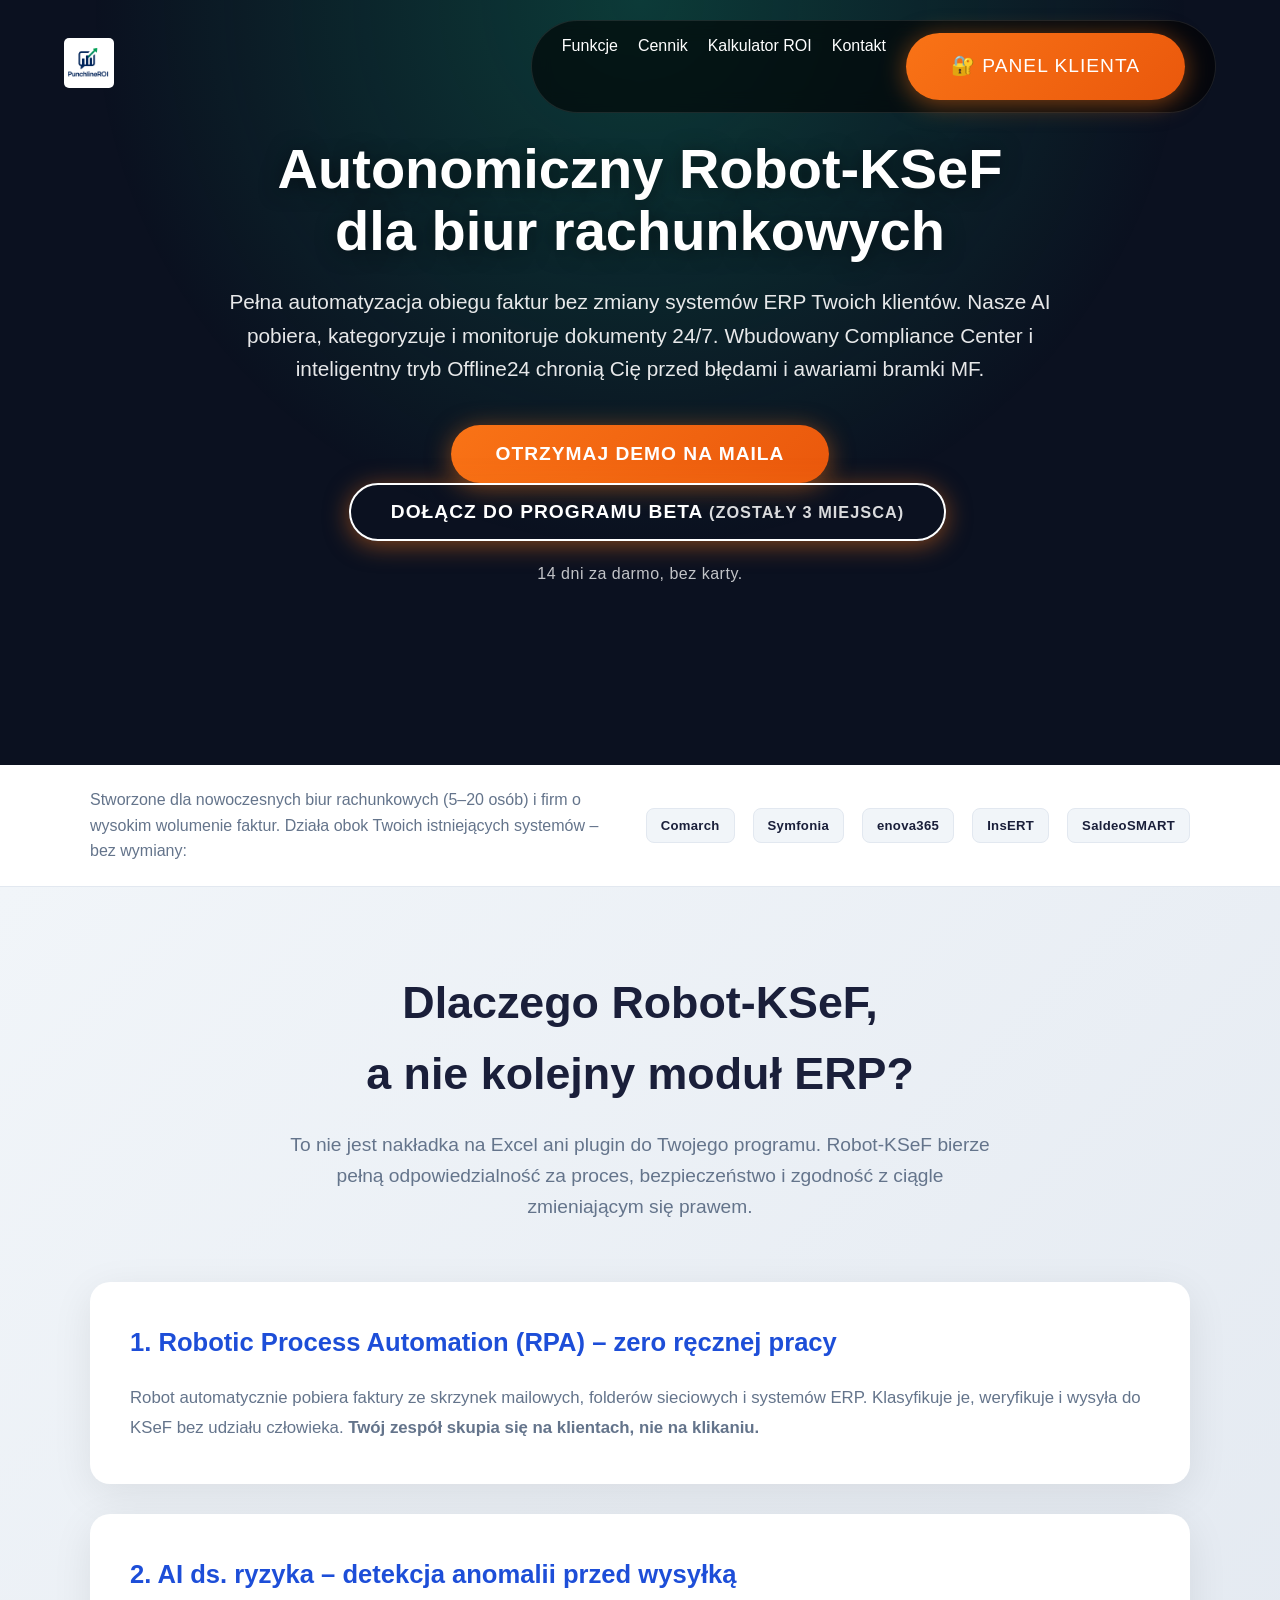
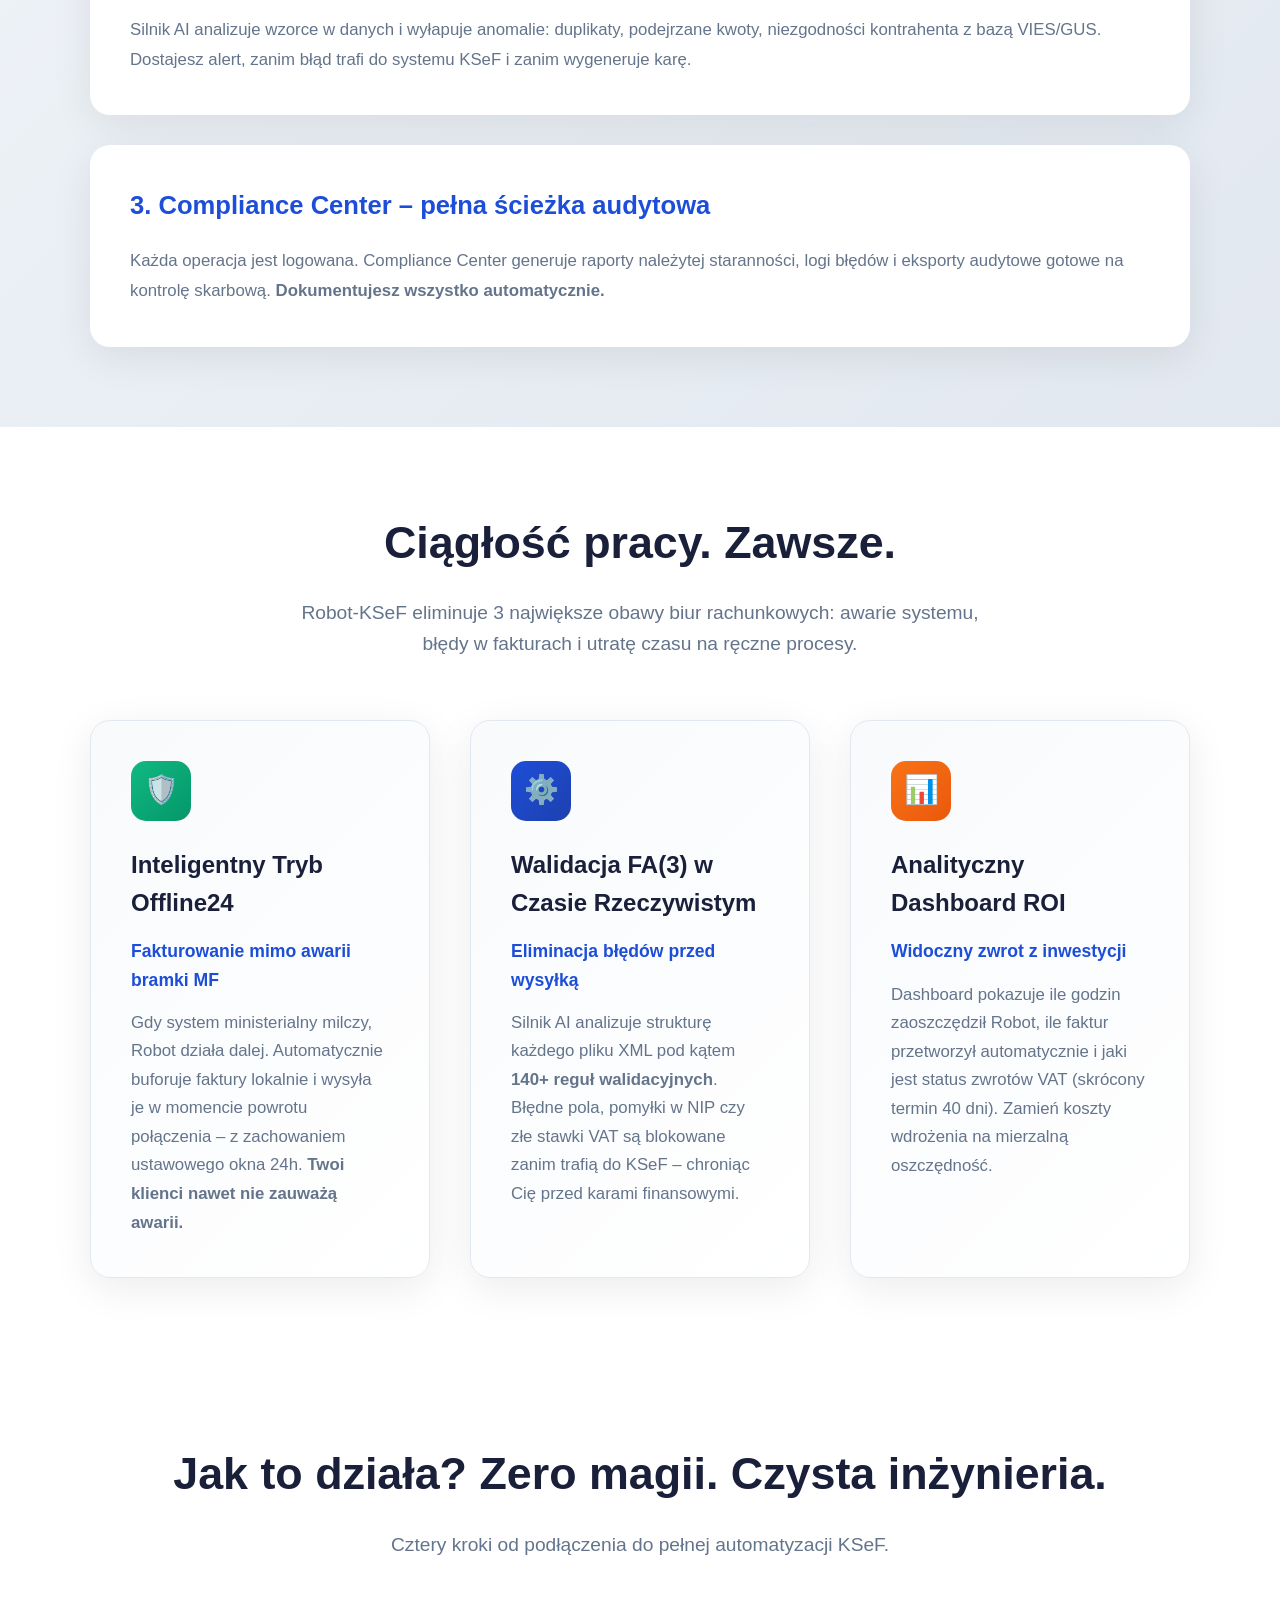
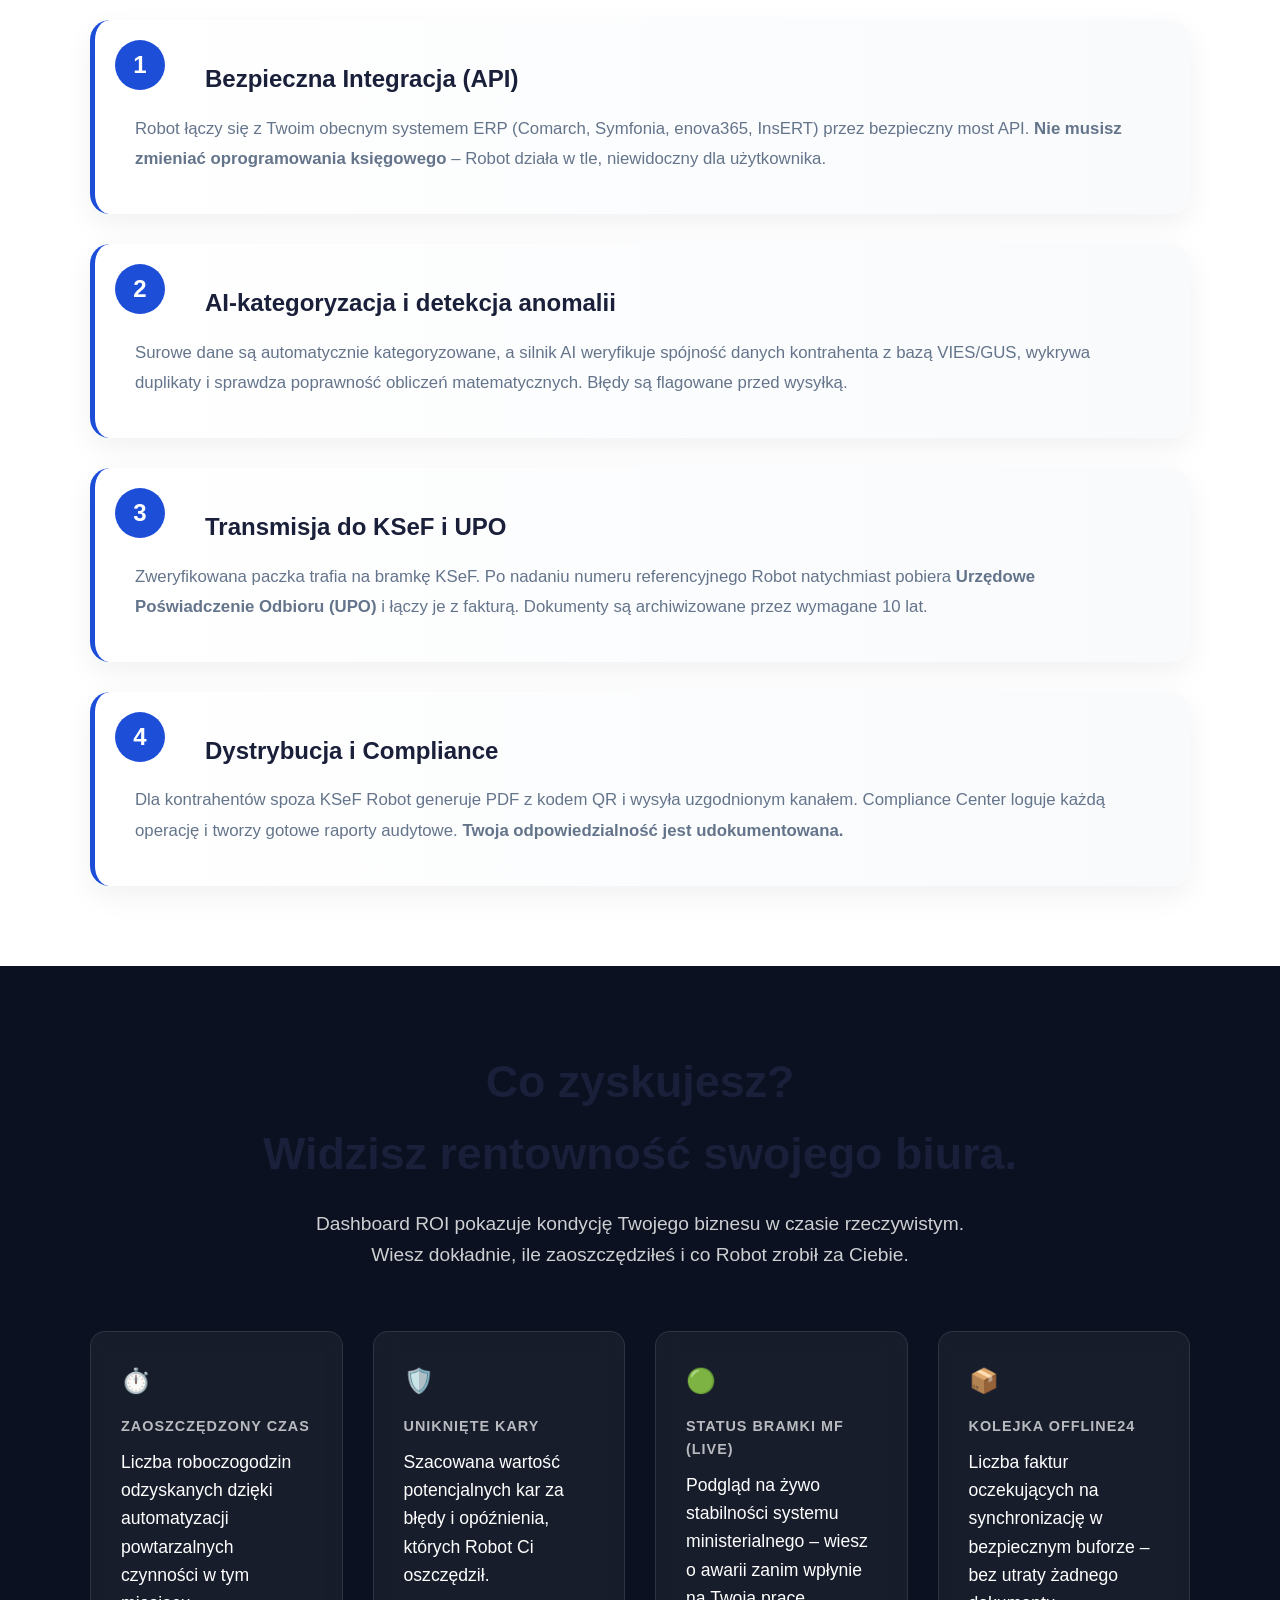
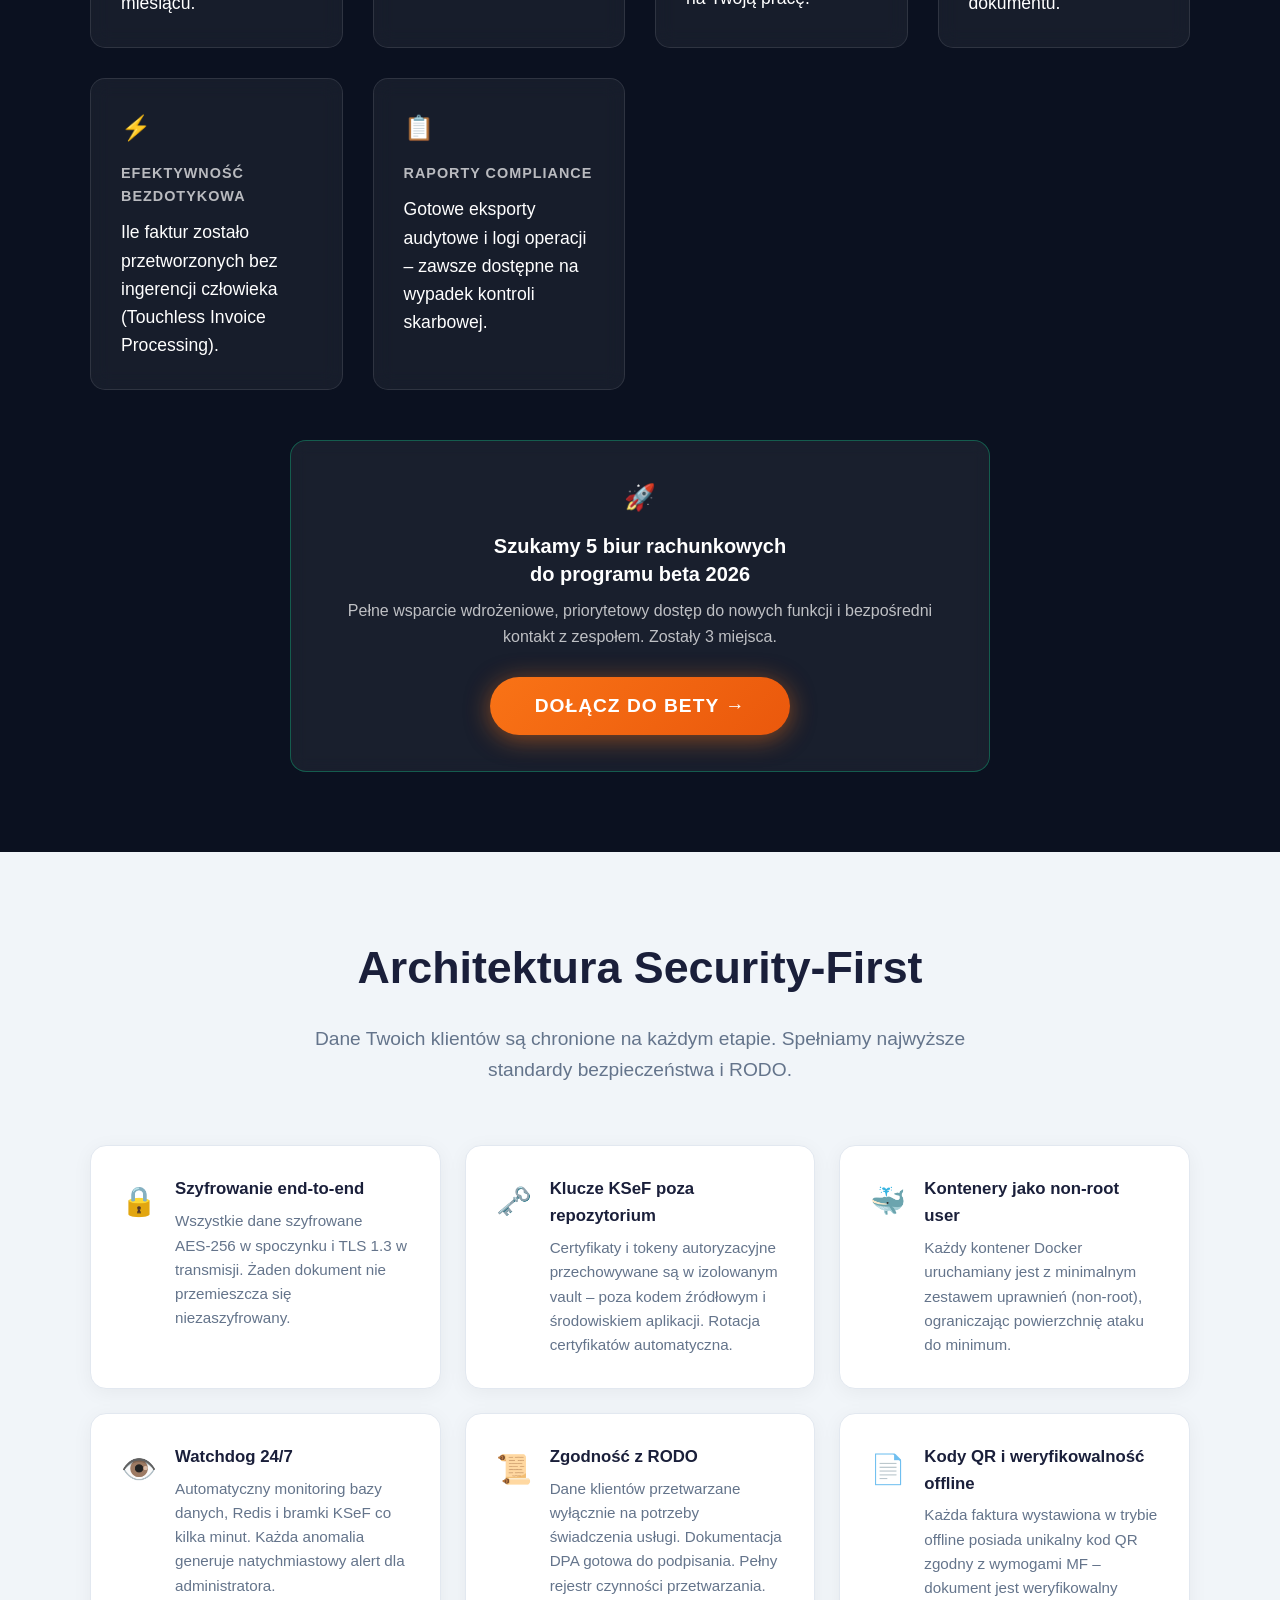
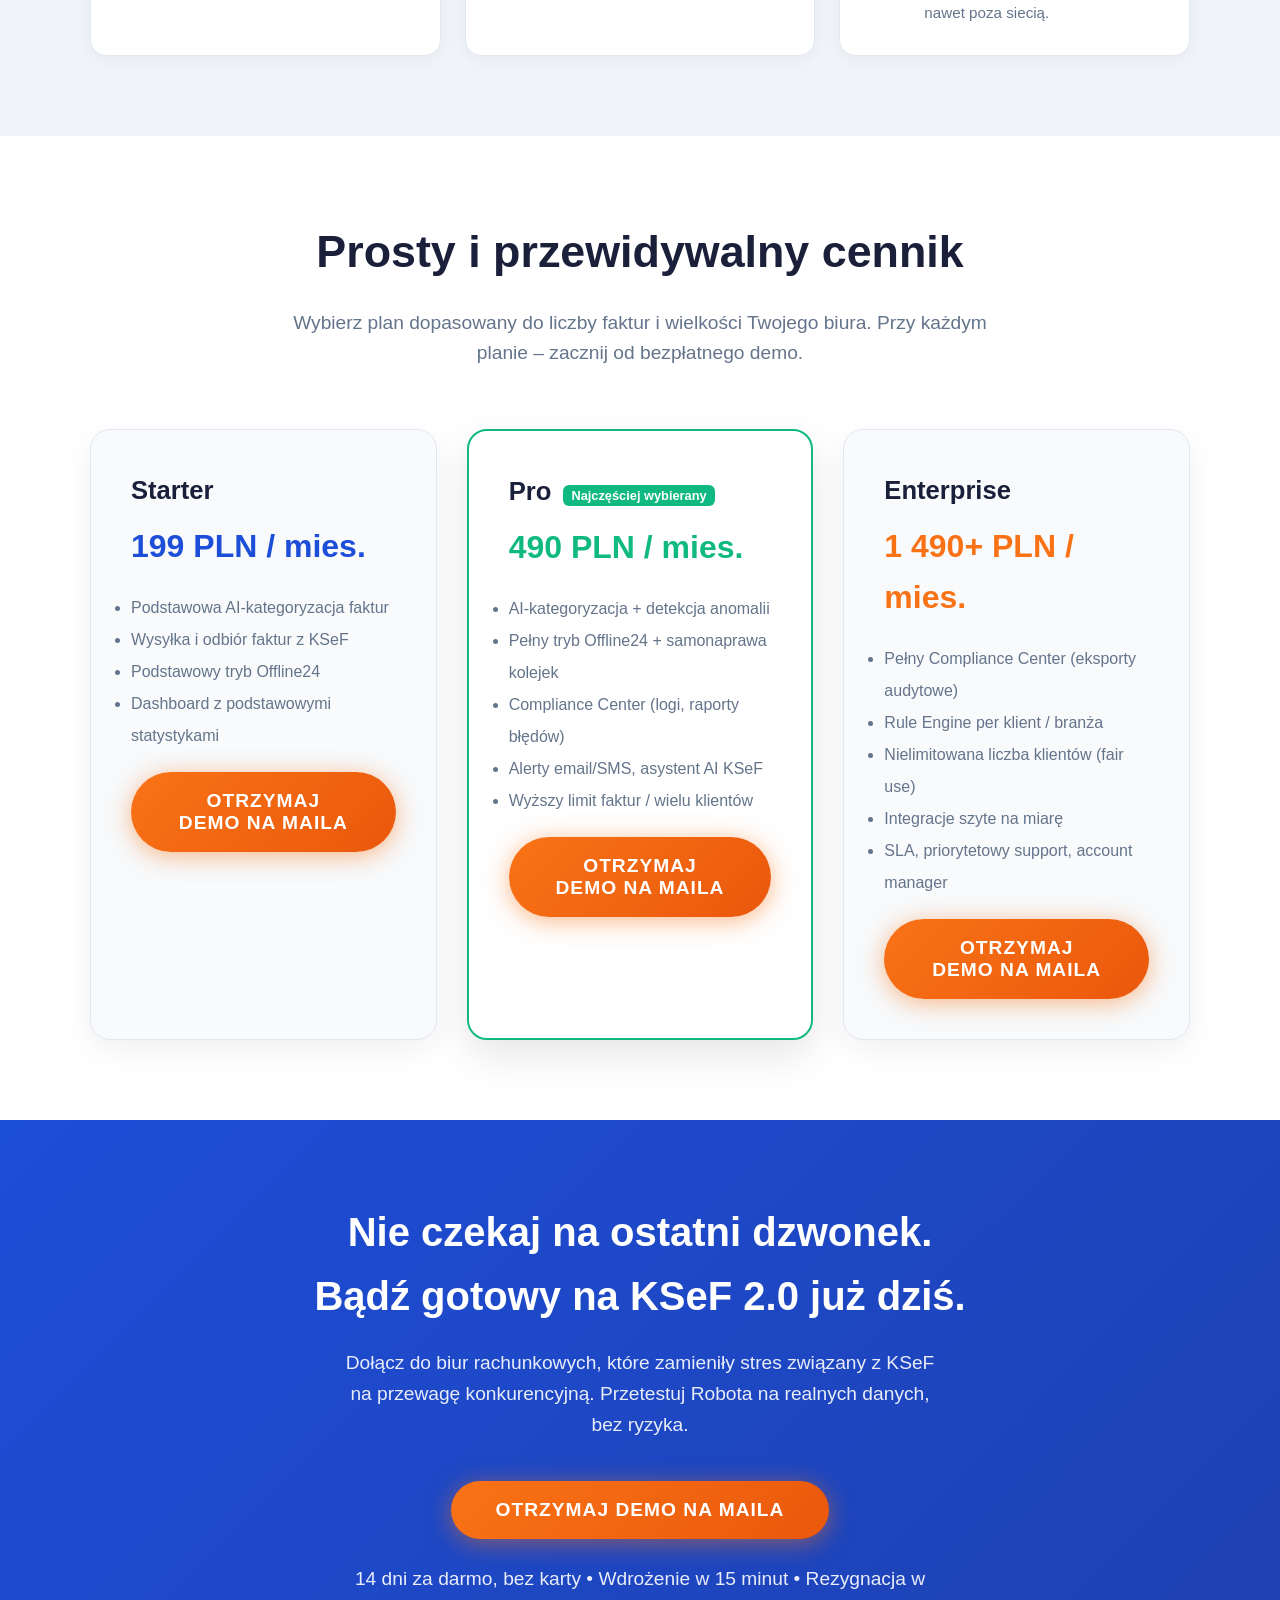
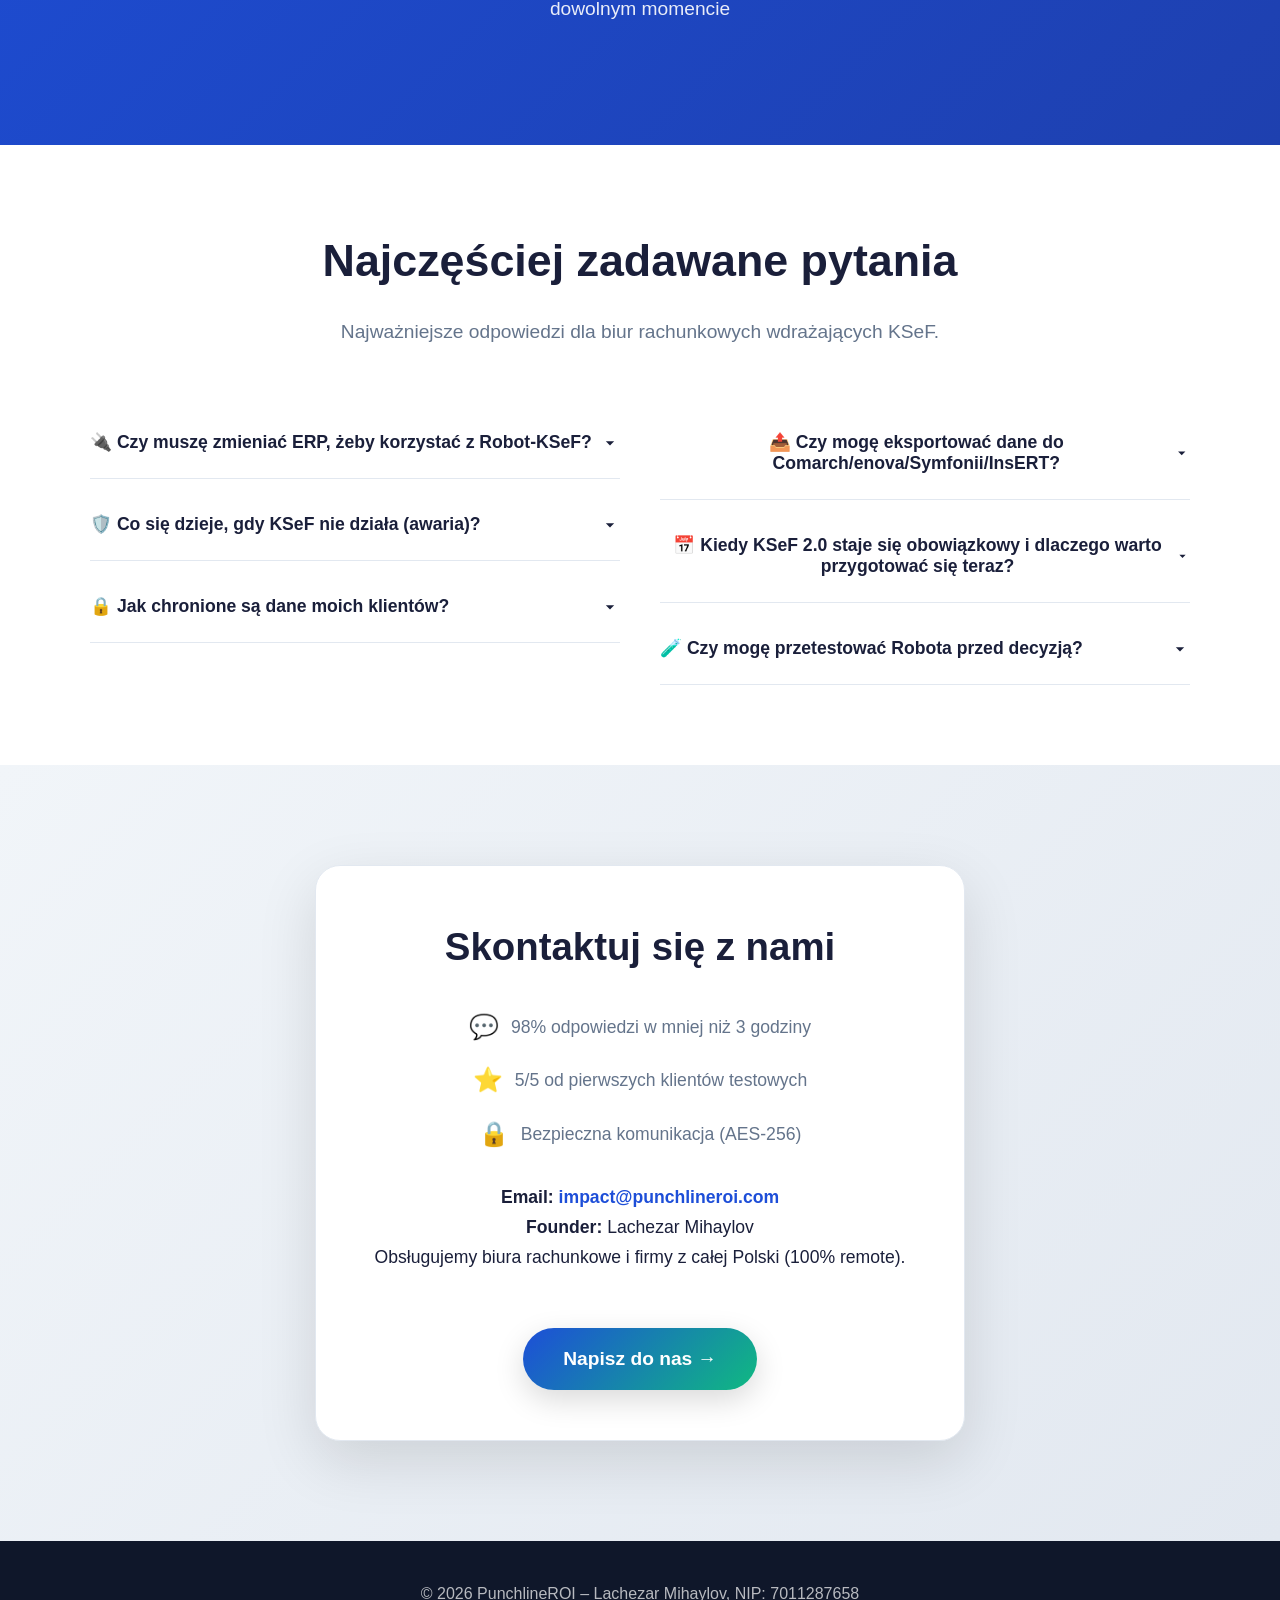
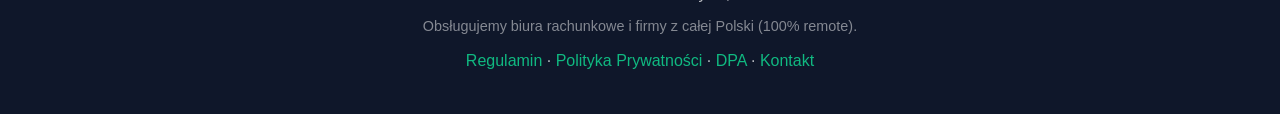
==== index.html @ 8557caa8 "fix: podlacz modal demo do Netlify Forms (leady nie byly zbierane) - Dodano data-netlify="true" i na" ====
<!DOCTYPE html>
<html lang="pl" data-theme="light">

<head>
    <meta charset="UTF-8" />
    <meta name="viewport" content="width=device-width, initial-scale=1.0" />
    <title>Robot‑KSeF – autonomiczna automatyzacja KSeF z AI, Offline24 i Compliance Center dla biur rachunkowych</title>
    <meta name="description"
        content="Autonomiczny Robot‑KSeF dla biur rachunkowych. AI‑kategoryzacja, detekcja anomalii, Compliance Center, tryb Offline24. Automatyzacja KSeF bez zmiany ERP Twoich klientów." />
    <link rel="icon" type="image/x-icon" href="assets/favicon.ico" />
    <!-- Google tag (gtag.js) -->
    <script async src="https://www.googletagmanager.com/gtag/js?id=G-3PX7E644QM"></script>
    <script>
        window.dataLayer = window.dataLayer || [];
        function gtag(){dataLayer.push(arguments);}
        gtag('js', new Date());
        gtag('config', 'G-3PX7E644QM');
    </script>
    <!-- Open Graph -->
    <meta property="og:title" content="Robot‑KSeF – autonomiczna automatyzacja KSeF z AI, Offline24 i Compliance Center dla biur rachunkowych" />
    <meta property="og:description"
        content="Autonomiczny Robot‑KSeF dla biur rachunkowych. AI‑kategoryzacja, detekcja anomalii, Compliance Center, tryb Offline24. Automatyzacja KSeF bez zmiany ERP Twoich klientów." />
    <meta property="og:type" content="website" />
    <meta property="og:image" content="https://punchlineroi.com/assets/og-image.png" />

    <style>
        /* === BRAND COLORS & THEME === */
        :root {
            --blue-primary: #1D4ED8;
            --green-primary: #10B981;
            --orange-accent: #F97316;
            --dark-bg: #0B1120;
            --light-bg: #F7FAFC;
            --text-main: #1a1f3a;
            --text-light: #64748b;

            --body-bg: var(--light-bg);
            --body-text: var(--text-main);
            --section-bg: #ffffff;
            --section-alt-bg: #f1f5f9;
            --hero-overlay: rgba(0, 0, 0, 0.6);
            --footer-bg: #0f172a;
            --footer-text: rgba(255, 255, 255, 0.7);
            --card-border: #e2e8f0;
        }

        :root[data-theme="dark"] {
            --body-bg: #020617;
            --body-text: #e5e7eb;
            --section-bg: #020617;
            --section-alt-bg: #020617;
            --hero-overlay: rgba(15, 23, 42, 0.85);
            --footer-bg: #020617;
            --footer-text: rgba(248, 250, 252, 0.8);
            --card-border: #1f2937;
        }

        * {
            margin: 0;
            padding: 0;
            box-sizing: border-box;
        }

        html {
            scroll-behavior: smooth;
        }

        body {
            font-family: 'Inter', -apple-system, BlinkMacSystemFont, 'Segoe UI', sans-serif;
            background: var(--body-bg);
            color: var(--body-text);
            line-height: 1.6;
            overflow-x: hidden;
            position: relative;
        }

        /* === HERO SECTION === */
        .hero {
            position: relative;
            height: 85vh;
            min-height: 600px;
            display: flex;
            align-items: center;
            justify-content: center;
            color: white;
            text-align: center;
            overflow: hidden;
            background-color: var(--dark-bg);
        }

        .video-bg {
            position: absolute;
            top: 50%;
            left: 50%;
            min-width: 100%;
            min-height: 100%;
            width: auto;
            height: auto;
            z-index: 0;
            transform: translateX(-50%) translateY(-50%);
            object-fit: cover;
            filter: brightness(0.4);
            opacity: 1;
            transition: opacity 0.3s ease-in-out;
        }

        .hero::after {
            content: "";
            position: absolute;
            inset: 0;
            background: radial-gradient(circle at top, rgba(16, 185, 129, 0.25), transparent 55%);
            z-index: 1;
            pointer-events: none;
        }

        .hero-content {
            position: relative;
            z-index: 2;
            max-width: 900px;
            padding: 20px;
            animation: fadeIn 1s ease-out;
        }

        .hero h1 {
            font-size: 3.5rem;
            margin-bottom: 1.5rem;
            font-weight: 800;
            line-height: 1.1;
            text-shadow: 0 2px 20px rgba(0, 0, 0, 0.5);
        }

        .hero p {
            font-size: 1.3rem;
            margin-bottom: 2.5rem;
            opacity: 0.9;
            font-weight: 300;
        }

        .hero .subtitle {
            font-size: 1rem;
            margin-top: 20px;
            opacity: 0.75;
            font-weight: 400;
            letter-spacing: 0.5px;
        }

        /* NAV */
        nav {
            position: absolute;
            top: 0;
            left: 0;
            width: 100%;
            padding: 20px 5%;
            display: flex;
            justify-content: space-between;
            align-items: center;
            z-index: 100;
        }

        .nav-logo img {
            height: 50px;
            border-radius: 5px;
        }

        .nav-links {
            display: flex;
            gap: 20px;
            background: var(--hero-overlay);
            padding: 12px 30px;
            border-radius: 50px;
            backdrop-filter: blur(10px);
            border: 1px solid rgba(255, 255, 255, 0.1);
        }

        .nav-links a {
            color: white;
            text-decoration: none;
            font-weight: 500;
            transition: color 0.2s;
        }

        .nav-links a:hover {
            color: var(--green-primary);
        }

        /* CTA BUTTON (Orange - Akcja) */
        .cta-button {
            background: linear-gradient(135deg, var(--orange-accent), #ea580c);
            color: white;
            padding: 18px 45px;
            font-size: 1.2rem;
            font-weight: bold;
            border: none;
            border-radius: 50px;
            cursor: pointer;
            text-decoration: none;
            transition: all 0.3s ease;
            box-shadow: 0 4px 25px rgba(249, 115, 22, 0.5);
            display: inline-block;
            text-transform: uppercase;
            letter-spacing: 1px;
        }

        .cta-button:hover {
            transform: translateY(-3px) scale(1.02);
            box-shadow: 0 8px 35px rgba(249, 115, 22, 0.7);
        }

        .cta-button-secondary {
            background: transparent;
            border: 2px solid white;
            padding: 16px 40px;
            margin-left: 15px;
        }

        .cta-button-secondary:hover {
            background: rgba(255, 255, 255, 0.1);
        }

        /* === SOCIAL PROOF BAR === */
        .social-proof-bar {
            background: var(--section-bg);
            border-bottom: 1px solid var(--card-border);
            padding: 22px 20px;
        }

        .social-proof-inner {
            max-width: 1100px;
            margin: 0 auto;
            display: flex;
            align-items: center;
            justify-content: space-between;
            gap: 30px;
            flex-wrap: wrap;
        }

        .social-proof-text {
            font-size: 1rem;
            color: var(--text-light);
            font-weight: 500;
            flex: 1;
            min-width: 220px;
        }

        :root[data-theme="dark"] .social-proof-text {
            color: #9ca3af;
        }

        .erp-logos {
            display: flex;
            align-items: center;
            gap: 18px;
            flex-wrap: wrap;
        }

        .erp-logo-chip {
            background: var(--section-alt-bg);
            border: 1px solid var(--card-border);
            border-radius: 8px;
            padding: 6px 14px;
            font-size: 0.82rem;
            font-weight: 700;
            color: var(--text-main);
            letter-spacing: 0.3px;
        }

        :root[data-theme="dark"] .erp-logo-chip {
            background: #0f172a;
            color: #e5e7eb;
            border-color: #1f2937;
        }

        /* === VALUE PROPOSITION (3 Bullety) === */
        .value-props {
            background: var(--section-bg);
            padding: 80px 20px;
        }

        .container {
            max-width: 1100px;
            margin: 0 auto;
        }

        .props-grid {
            display: grid;
            grid-template-columns: repeat(auto-fit, minmax(320px, 1fr));
            gap: 40px;
            margin-top: 50px;
        }

        .prop-card {
            background: linear-gradient(135deg, #f8fafc, #ffffff);
            padding: 40px;
            border-radius: 20px;
            box-shadow: 0 10px 40px rgba(0, 0, 0, 0.08);
            border: 1px solid var(--card-border);
            transition: all 0.3s ease;
        }

        :root[data-theme="dark"] .prop-card {
            background: radial-gradient(circle at top left, rgba(30, 64, 175, 0.4), #020617);
        }

        .prop-card:hover {
            transform: translateY(-8px);
            box-shadow: 0 20px 60px rgba(0, 0, 0, 0.12);
        }

        .prop-icon {
            width: 60px;
            height: 60px;
            border-radius: 15px;
            display: flex;
            align-items: center;
            justify-content: center;
            font-size: 28px;
            margin-bottom: 25px;
        }

        .prop-icon.green {
            background: linear-gradient(135deg, var(--green-primary), #059669);
            color: white;
        }

        .prop-icon.blue {
            background: linear-gradient(135deg, var(--blue-primary), #1e40af);
            color: white;
        }

        .prop-icon.orange {
            background: linear-gradient(135deg, var(--orange-accent), #ea580c);
            color: white;
        }

        .prop-card h3 {
            font-size: 1.5rem;
            color: var(--body-text);
            margin-bottom: 15px;
            font-weight: 700;
        }

        .prop-card h4 {
            font-size: 1.1rem;
            color: var(--blue-primary);
            margin-bottom: 15px;
            font-weight: 600;
        }

        .prop-card p {
            color: var(--text-light);
            line-height: 1.7;
            font-size: 1.05rem;
        }

        :root[data-theme="dark"] .prop-card p {
            color: #cbd5f5;
        }

        /* === SECTION TITLES === */
        .section-header {
            text-align: center;
            margin-bottom: 60px;
        }

        .section-header h2 {
            font-size: 2.8rem;
            color: var(--body-text);
            margin-bottom: 20px;
            font-weight: 800;
        }

        .section-header p {
            font-size: 1.2rem;
            color: var(--text-light);
            max-width: 700px;
            margin: 0 auto;
        }

        :root[data-theme="dark"] .section-header p {
            color: #9ca3af;
        }

        /* === DLACZEGO PUNCHLINE === */
        .why-section {
            background: linear-gradient(135deg, var(--section-alt-bg), #e2e8f0);
            padding: 80px 20px;
        }

        :root[data-theme="dark"] .why-section {
            background: radial-gradient(circle at top left, rgba(30, 64, 175, 0.5), #020617);
        }

        .why-grid {
            display: grid;
            gap: 30px;
            margin-top: 50px;
        }

        .why-item {
            background: white;
            padding: 40px;
            border-radius: 20px;
            box-shadow: 0 10px 40px rgba(0, 0, 0, 0.08);
        }

        :root[data-theme="dark"] .why-item {
            background: rgba(15, 23, 42, 0.9);
            border: 1px solid #1f2937;
        }

        .why-item h3 {
            font-size: 1.6rem;
            color: var(--blue-primary);
            margin-bottom: 20px;
            font-weight: 700;
        }

        .why-item p {
            color: var(--text-light);
            line-height: 1.8;
            font-size: 1.05rem;
        }

        :root[data-theme="dark"] .why-item p {
            color: #e5e7eb;
        }

        /* === JAK DZIAŁA ROBOT === */
        .how-section {
            background: var(--section-bg);
            padding: 80px 20px;
        }

        .steps-grid {
            display: grid;
            gap: 30px;
            margin-top: 50px;
        }

        .step-card {
            background: linear-gradient(to right, #ffffff, #f8fafc);
            padding: 40px;
            border-radius: 20px;
            border-left: 5px solid var(--blue-primary);
            box-shadow: 0 10px 30px rgba(0, 0, 0, 0.06);
            position: relative;
        }

        :root[data-theme="dark"] .step-card {
            background: radial-gradient(circle at top left, rgba(30, 64, 175, 0.4), #020617);
            box-shadow: 0 10px 30px rgba(0, 0, 0, 0.5);
        }

        .step-number {
            position: absolute;
            top: 20px;
            left: 20px;
            width: 50px;
            height: 50px;
            background: var(--blue-primary);
            color: white;
            border-radius: 50%;
            display: flex;
            align-items: center;
            justify-content: center;
            font-size: 1.5rem;
            font-weight: 800;
        }

        .step-card h3 {
            font-size: 1.5rem;
            color: var(--body-text);
            margin-bottom: 15px;
            margin-left: 70px;
            font-weight: 700;
        }

        .step-card p {
            color: var(--text-light);
            line-height: 1.8;
            font-size: 1.05rem;
        }

        :root[data-theme="dark"] .step-card p {
            color: #e5e7eb;
        }

        /* === DASHBOARD ROI === */
        .roi-section {
            background: var(--dark-bg);
            color: white;
            padding: 80px 20px;
        }

        .roi-grid {
            display: grid;
            grid-template-columns: repeat(auto-fit, minmax(250px, 1fr));
            gap: 30px;
            margin-top: 50px;
        }

        .roi-metric {
            background: rgba(255, 255, 255, 0.05);
            padding: 30px;
            border-radius: 15px;
            border: 1px solid rgba(255, 255, 255, 0.1);
            backdrop-filter: blur(10px);
        }

        .roi-metric h4 {
            font-size: 0.9rem;
            color: rgba(255, 255, 255, 0.7);
            margin-bottom: 10px;
            text-transform: uppercase;
            letter-spacing: 1px;
        }

        .roi-metric p {
            font-size: 1.1rem;
            color: white;
            line-height: 1.6;
        }

        .roi-metric .icon {
            font-size: 24px;
            margin-bottom: 15px;
        }

        /* === SECURITY SECTION === */
        .security-section {
            background: var(--section-alt-bg);
            padding: 80px 20px;
        }

        :root[data-theme="dark"] .security-section {
            background: radial-gradient(circle at bottom right, rgba(30, 64, 175, 0.3), #020617);
        }

        .security-grid {
            display: grid;
            grid-template-columns: repeat(auto-fit, minmax(300px, 1fr));
            gap: 24px;
            margin-top: 50px;
        }

        .security-item {
            background: var(--section-bg);
            border: 1px solid var(--card-border);
            border-radius: 16px;
            padding: 30px;
            display: flex;
            gap: 18px;
            align-items: flex-start;
            box-shadow: 0 4px 20px rgba(0, 0, 0, 0.05);
        }

        :root[data-theme="dark"] .security-item {
            background: rgba(15, 23, 42, 0.9);
            border-color: #1f2937;
        }

        .security-item .sec-icon {
            font-size: 1.8rem;
            flex-shrink: 0;
            margin-top: 2px;
        }

        .security-item h4 {
            font-size: 1.05rem;
            font-weight: 700;
            color: var(--body-text);
            margin-bottom: 6px;
        }

        .security-item p {
            font-size: 0.95rem;
            color: var(--text-light);
            line-height: 1.6;
        }

        :root[data-theme="dark"] .security-item p {
            color: #9ca3af;
        }

        /* === CENNIK === */
        .pricing-section {
            background: var(--section-bg);
            padding: 80px 20px;
        }

        /* === FINAL CTA === */
        .final-cta {
            background: linear-gradient(135deg, var(--blue-primary), #1e40af);
            color: white;
            padding: 80px 20px;
            text-align: center;
        }

        .final-cta h2 {
            font-size: 2.5rem;
            margin-bottom: 20px;
            font-weight: 800;
        }

        .final-cta p {
            font-size: 1.2rem;
            margin-bottom: 40px;
            opacity: 0.9;
            max-width: 600px;
            margin-left: auto;
            margin-right: auto;
        }

        .cta-buttons {
            display: flex;
            gap: 20px;
            justify-content: center;
            flex-wrap: wrap;
        }

        .microcopy {
            margin-top: 25px;
            font-size: 0.9rem;
            opacity: 0.8;
        }

        /* === FAQ DWUKOLUMNOWY === */
        .faq-section {
            background: var(--section-bg);
            padding: 80px 20px;
        }

        .faq-grid {
            display: grid;
            grid-template-columns: repeat(auto-fit, minmax(320px, 1fr));
            gap: 40px;
            margin-top: 40px;
        }

        .faq-column {
            display: flex;
            flex-direction: column;
            gap: 10px;
        }

        .faq-item {
            border-bottom: 1px solid #e2e8f0;
            padding: 15px 0;
        }

        :root[data-theme="dark"] .faq-item {
            border-bottom: 1px solid #1f2937;
        }

        .faq-question {
            width: 100%;
            background: none;
            border: none;
            font-size: 1.1rem;
            color: var(--body-text);
            font-weight: 600;
            display: flex;
            justify-content: space-between;
            align-items: center;
            cursor: pointer;
            padding: 10px 0;
        }

        .faq-question:hover {
            color: var(--blue-primary);
        }

        .faq-arrow {
            transition: transform 0.3s ease;
            width: 20px;
            height: 20px;
            fill: currentColor;
        }

        .faq-item.active .faq-arrow {
            transform: rotate(180deg);
        }

        .faq-answer {
            max-height: 0;
            overflow: hidden;
            color: var(--text-light);
            line-height: 1.7;
            transition: max-height 0.35s ease, opacity 0.3s ease;
            opacity: 0;
        }

        :root[data-theme="dark"] .faq-answer {
            color: #e5e7eb;
        }

        .faq-item.active .faq-answer {
            opacity: 1;
            margin-top: 10px;
        }

        /* === KONTAKT PRO === */
        .contact-pro {
            background: linear-gradient(135deg, #f1f5f9, #e2e8f0);
            padding: 100px 20px;
        }

        :root[data-theme="dark"] .contact-pro {
            background: radial-gradient(circle at top left, rgba(30, 64, 175, 0.5), #020617);
        }

        .contact-card {
            background: white;
            padding: 50px;
            border-radius: 25px;
            max-width: 650px;
            margin: 0 auto;
            box-shadow: 0 20px 60px rgba(0, 0, 0, 0.12);
            border: 1px solid var(--card-border);
            text-align: center;
            animation: fadeIn 0.8s ease-out forwards;
        }

        :root[data-theme="dark"] .contact-card {
            background: rgba(15, 23, 42, 0.98);
            border: 1px solid #1f2937;
        }

        .contact-card h2 {
            font-size: 2.4rem;
            margin-bottom: 30px;
            font-weight: 800;
            color: var(--body-text);
        }

        .contact-stats {
            display: flex;
            flex-direction: column;
            gap: 15px;
            margin-bottom: 30px;
        }

        .stat {
            display: flex;
            align-items: center;
            justify-content: center;
            gap: 12px;
            font-size: 1.1rem;
            color: var(--text-light);
        }

        :root[data-theme="dark"] .stat {
            color: #e5e7eb;
        }

        .stat .icon {
            font-size: 1.5rem;
        }

        .contact-info {
            margin: 25px 0;
            font-size: 1.1rem;
            color: var(--body-text);
            line-height: 1.7;
        }

        .contact-info a {
            color: var(--blue-primary);
            text-decoration: none;
            font-weight: 600;
        }

        .contact-button {
            display: inline-block;
            margin-top: 30px;
            padding: 16px 40px;
            background: linear-gradient(135deg, var(--blue-primary), var(--green-primary));
            color: white;
            font-size: 1.2rem;
            font-weight: 700;
            border-radius: 50px;
            text-decoration: none;
            box-shadow: 0 10px 30px rgba(0, 0, 0, 0.15);
            transition: transform 0.25s ease, box-shadow 0.25s ease;
        }

        .contact-button:hover {
            transform: translateY(-4px) scale(1.03);
            box-shadow: 0 15px 40px rgba(0, 0, 0, 0.25);
        }

        /* === MODAL === */
        .modal-overlay {
            display: none;
            position: fixed;
            inset: 0;
            background: rgba(11, 17, 32, 0.75);
            backdrop-filter: blur(6px);
            z-index: 2000;
            align-items: center;
            justify-content: center;
            padding: 20px;
        }

        .modal-overlay.open {
            display: flex;
        }

        .modal-box {
            background: white;
            border-radius: 24px;
            padding: 50px 45px;
            max-width: 520px;
            width: 100%;
            box-shadow: 0 30px 80px rgba(0, 0, 0, 0.25);
            position: relative;
            animation: fadeIn 0.35s ease-out;
        }

        :root[data-theme="dark"] .modal-box {
            background: #0f172a;
            border: 1px solid #1f2937;
            color: #e5e7eb;
        }

        .modal-close {
            position: absolute;
            top: 18px;
            right: 22px;
            background: none;
            border: none;
            font-size: 1.6rem;
            cursor: pointer;
            color: var(--text-light);
            line-height: 1;
        }

        .modal-close:hover {
            color: var(--blue-primary);
        }

        .modal-box h3 {
            font-size: 1.8rem;
            font-weight: 800;
            margin-bottom: 8px;
            color: var(--body-text);
        }

        :root[data-theme="dark"] .modal-box h3 {
            color: #f1f5f9;
        }

        .modal-box .modal-sub {
            font-size: 1rem;
            color: var(--text-light);
            margin-bottom: 28px;
        }

        :root[data-theme="dark"] .modal-box .modal-sub {
            color: #9ca3af;
        }

        .modal-form label {
            display: block;
            font-size: 0.9rem;
            font-weight: 600;
            color: var(--body-text);
            margin-bottom: 6px;
            margin-top: 16px;
        }

        :root[data-theme="dark"] .modal-form label {
            color: #e5e7eb;
        }

        .modal-form input,
        .modal-form select {
            width: 100%;
            padding: 12px 16px;
            border: 1px solid var(--card-border);
            border-radius: 10px;
            font-size: 1rem;
            background: var(--body-bg);
            color: var(--body-text);
            transition: border-color 0.2s;
            outline: none;
        }

        :root[data-theme="dark"] .modal-form input,
        :root[data-theme="dark"] .modal-form select {
            background: #1e293b;
            border-color: #334155;
            color: #e5e7eb;
        }

        .modal-form input:focus,
        .modal-form select:focus {
            border-color: var(--blue-primary);
        }

        .modal-form .checkbox-row {
            display: flex;
            align-items: flex-start;
            gap: 10px;
            margin-top: 18px;
        }

        .modal-form .checkbox-row input[type="checkbox"] {
            width: 18px;
            height: 18px;
            margin-top: 2px;
            flex-shrink: 0;
        }

        .modal-form .checkbox-row span {
            font-size: 0.9rem;
            color: var(--text-light);
            line-height: 1.5;
        }

        :root[data-theme="dark"] .modal-form .checkbox-row span {
            color: #9ca3af;
        }

        .modal-submit {
            width: 100%;
            margin-top: 24px;
            padding: 15px;
            background: linear-gradient(135deg, var(--orange-accent), #ea580c);
            color: white;
            font-size: 1.1rem;
            font-weight: 700;
            border: none;
            border-radius: 50px;
            cursor: pointer;
            transition: all 0.3s ease;
            box-shadow: 0 4px 20px rgba(249, 115, 22, 0.4);
            text-transform: uppercase;
            letter-spacing: 0.8px;
        }

        .modal-submit:hover {
            transform: translateY(-2px);
            box-shadow: 0 8px 30px rgba(249, 115, 22, 0.6);
        }

        .modal-success {
            display: none;
            text-align: center;
            padding: 20px 0;
        }

        .modal-success .success-icon {
            font-size: 3.5rem;
            margin-bottom: 16px;
        }

        .modal-success h4 {
            font-size: 1.5rem;
            font-weight: 800;
            color: var(--green-primary);
            margin-bottom: 10px;
        }

        .modal-success p {
            color: var(--text-light);
            font-size: 1rem;
        }

        :root[data-theme="dark"] .modal-success p {
            color: #9ca3af;
        }

        /* === FOOTER === */
        footer {
            background: var(--footer-bg);
            color: var(--footer-text);
            padding: 40px 20px;
            text-align: center;
        }

        footer a {
            color: var(--green-primary);
            text-decoration: none;
        }

        footer a:hover {
            text-decoration: underline;
        }

        /* === BACK TO TOP BUTTON === */
        .back-to-top {
            position: fixed;
            bottom: 28px;
            right: 28px;
            width: 58px;
            height: 58px;
            border-radius: 16px;
            background: linear-gradient(135deg, #1E3A8A, #16A34A);
            box-shadow: 0 0 0 6px rgba(30, 58, 138, 0.25);
            backdrop-filter: blur(14px);
            display: flex;
            align-items: center;
            justify-content: center;
            cursor: pointer;
            opacity: 0;
            transform: translateY(20px);
            transition: opacity 0.4s ease-out, transform 0.4s ease-out;
            animation: pulseGlow 2.2s ease-out infinite;
            z-index: 999;
        }

        .back-to-top.visible {
            opacity: 1;
            transform: translateY(0);
        }

        .back-to-top:hover {
            transform: translateY(-6px) scale(1.06);
        }

        .arrow-icon {
            width: 32px;
            height: 32px;
            stroke: #ffffff;
            stroke-width: 2.6;
            stroke-linecap: round;
            stroke-linejoin: round;
            fill: none;
        }

        @keyframes pulseGlow {
            0% {
                box-shadow: 0 0 0 6px rgba(30, 58, 138, 0.25);
                transform: scale(1);
            }

            60% {
                box-shadow: 0 0 0 18px rgba(30, 58, 138, 0);
                transform: scale(1.05);
            }

            100% {
                box-shadow: 0 0 0 6px rgba(30, 58, 138, 0.25);
                transform: scale(1);
            }
        }

        /* === FLOATING MENU + THEME TOGGLE (bottom-left) === */
        .floating-panel {
            position: absolute;
            left: 20px;
            bottom: 40px;
            opacity: 0;
            pointer-events: none;
            transition: opacity 0.25s ease;
            display: flex;
            flex-direction: column;
            gap: 10px;
            z-index: 10;
        }

        .floating-panel.visible {
            opacity: 1;
            pointer-events: auto;
        }

        .floating-menu {
            display: flex;
            flex-direction: column;
            gap: 10px;
        }

        .floating-menu button,
        .floating-menu a {
            width: 46px;
            height: 46px;
            background: linear-gradient(135deg, var(--blue-primary), var(--green-primary));
            color: white;
            display: flex;
            align-items: center;
            justify-content: center;
            border-radius: 50%;
            text-decoration: none;
            box-shadow: 0 6px 18px rgba(0, 0, 0, 0.25);
            border: none;
            cursor: pointer;
            padding: 0;
            position: relative;
        }

        .floating-menu a:hover,
        .floating-menu button:hover {
            transform: translateY(-3px) scale(1.05);
        }

        .floating-icon {
            width: 22px;
            height: 22px;
            stroke: #ffffff;
            stroke-width: 1.8;
            stroke-linecap: round;
            stroke-linejoin: round;
            fill: none;
        }

        /* tooltip (anonimowy opis funkcji) */
        .floating-menu a[data-tooltip],
        .floating-menu button[data-tooltip] {
            position: relative;
        }

        .floating-menu a[data-tooltip]::after,
        .floating-menu button[data-tooltip]::after {
            content: attr(data-tooltip);
            position: absolute;
            left: 54px;
            top: 50%;
            transform: translateY(-50%);
            background: #0f172a;
            color: #f9fafb;
            padding: 4px 8px;
            border-radius: 6px;
            font-size: 0.75rem;
            white-space: nowrap;
            opacity: 0;
            pointer-events: none;
            transition: opacity 0.15s ease;
        }

        .floating-menu a[data-tooltip]:hover::after,
        .floating-menu button[data-tooltip]:hover::after {
            opacity: 1;
        }

        .theme-toggle-icon {
            width: 22px;
            height: 22px;
            stroke: #ffffff;
            stroke-width: 1.6;
            stroke-linecap: round;
            stroke-linejoin: round;
            fill: none;
        }

        /* ANIMATIONS */
        @keyframes fadeIn {
            from {
                opacity: 0;
                transform: translateY(20px);
            }

            to {
                opacity: 1;
                transform: translateY(0);
            }
        }

        .animate-on-scroll {
            opacity: 0;
            transform: translateY(20px);
        }

        /* RESPONSIVE */
        @media (max-width: 768px) {
            .hero h1 {
                font-size: 2.5rem;
            }

            .hero p {
                font-size: 1.1rem;
            }

            .section-header h2 {
                font-size: 2rem;
            }

            .props-grid,
            .why-grid,
            .steps-grid,
            .roi-grid,
            .faq-grid,
            .security-grid {
                grid-template-columns: 1fr;
            }

            .cta-button-secondary {
                margin-left: 0;
                margin-top: 15px;
            }

            .nav-links {
                display: none;
            }

            .contact-card {
                padding: 35px;
            }

            .contact-card h2 {
                font-size: 2rem;
            }

            .floating-panel {
                left: 12px;
                bottom: 32px;
            }

            .floating-menu a,
            .floating-menu button {
                width: 40px;
                height: 40px;
            }

            .floating-icon,
            .theme-toggle-icon {
                width: 20px;
                height: 20px;
            }

            .modal-box {
                padding: 36px 24px;
            }

            .social-proof-inner {
                flex-direction: column;
                align-items: flex-start;
            }
        }
    </style>
</head>

<body>
    <!-- === HERO SECTION === -->
    <section class="hero">
        <!-- Navigation -->
        <nav>
            <div class="nav-logo">
                <a href="/" aria-label="PunchlineROI – strona główna">
                    <img src="assets/logo.png" alt="PunchlineROI Logo">
                </a>
            </div>
            <div class="nav-links">
                <a href="#funkcje">Funkcje</a>
                <a href="#ceny">Cennik</a>
                <a href="kalkulator.html">Kalkulator ROI</a>
                <a href="#kontakt">Kontakt</a>
                <a href="https://app.punchlineroi.com/login" class="cta-button" id="dashboard-link">
                    🔐 Panel Klienta
                </a>
            </div>
        </nav>

        <!-- Video Background -->
        <video class="video-bg" autoplay muted loop playsinline id="heroVideo">
            <source src="assets/loop.mp4" type="video/mp4">
            Your browser does not support the video tag.
        </video>

        <!-- Hero Content -->
        <div class="hero-content">
            <h1>Autonomiczny Robot‑KSeF<br>dla biur rachunkowych</h1>
            <p>Pełna automatyzacja obiegu faktur bez zmiany systemów ERP Twoich klientów. Nasze AI pobiera, kategoryzuje i monitoruje dokumenty 24/7. Wbudowany Compliance Center i inteligentny tryb Offline24 chronią Cię przed błędami i awariami bramki MF.</p>

            <div>
                <button class="cta-button" id="heroCta" onclick="openModal('hero_cta_click')">Otrzymaj demo na maila</button>
                <button class="cta-button cta-button-secondary" onclick="openModal('hero_beta_click')">Dołącz do programu beta <span style="font-size:0.85em; opacity:0.85;">(zostały 3 miejsca)</span></button>
            </div>

            <p class="subtitle">14 dni za darmo, bez karty.</p>
        </div>
    </section>

    <!-- === SOCIAL PROOF BAR === -->
    <div class="social-proof-bar">
        <div class="social-proof-inner">
            <p class="social-proof-text">Stworzone dla nowoczesnych biur rachunkowych (5–20 osób) i firm o wysokim wolumenie faktur. Działa obok Twoich istniejących systemów – bez wymiany:</p>
            <div class="erp-logos">
                <span class="erp-logo-chip">Comarch</span>
                <span class="erp-logo-chip">Symfonia</span>
                <span class="erp-logo-chip">enova365</span>
                <span class="erp-logo-chip">InsERT</span>
                <span class="erp-logo-chip">SaldeoSMART</span>
            </div>
        </div>
    </div>

    <!-- === DLACZEGO ROBOT-KSEF, A NIE MODUŁ ERP === -->
    <section class="why-section" id="funkcje">
        <div class="container">
            <div class="section-header animate-on-scroll">
                <h2>Dlaczego Robot‑KSeF,<br>a nie kolejny moduł ERP?</h2>
                <p>To nie jest nakładka na Excel ani plugin do Twojego programu. Robot‑KSeF bierze pełną odpowiedzialność za proces, bezpieczeństwo i zgodność z ciągle zmieniającym się prawem.</p>
            </div>

            <div class="why-grid">
                <!-- 1. RPA -->
                <div class="why-item animate-on-scroll">
                    <h3>1. Robotic Process Automation (RPA) – zero ręcznej pracy</h3>
                    <p>Robot automatycznie pobiera faktury ze skrzynek mailowych, folderów sieciowych i systemów ERP. Klasyfikuje je, weryfikuje i wysyła do KSeF bez udziału człowieka. <strong>Twój zespół skupia się na klientach, nie na klikaniu.</strong></p>
                </div>

                <!-- 2. AI ds. ryzyka -->
                <div class="why-item animate-on-scroll">
                    <h3>2. AI ds. ryzyka – detekcja anomalii przed wysyłką</h3>
                    <p>Silnik AI analizuje wzorce w danych i wyłapuje anomalie: duplikaty, podejrzane kwoty, niezgodności kontrahenta z bazą VIES/GUS. Dostajesz alert, zanim błąd trafi do systemu KSeF i zanim wygeneruje karę.</p>
                </div>

                <!-- 3. Compliance Center -->
                <div class="why-item animate-on-scroll">
                    <h3>3. Compliance Center – pełna ścieżka audytowa</h3>
                    <p>Każda operacja jest logowana. Compliance Center generuje raporty należytej staranności, logi błędów i eksporty audytowe gotowe na kontrolę skarbową. <strong>Dokumentujesz wszystko automatycznie.</strong></p>
                </div>
            </div>
        </div>
    </section>

    <!-- === VALUE PROPOSITION (3 Kafle) === -->
    <section class="value-props">
        <div class="container">
            <div class="section-header animate-on-scroll">
                <h2>Ciągłość pracy. Zawsze.</h2>
                <p>Robot‑KSeF eliminuje 3 największe obawy biur rachunkowych: awarie systemu, błędy w fakturach i utratę czasu na ręczne procesy.</p>
            </div>

            <div class="props-grid">
                <!-- 1. Offline24 -->
                <div class="prop-card animate-on-scroll">
                    <div class="prop-icon green">🛡️</div>
                    <h3>Inteligentny Tryb Offline24</h3>
                    <h4>Fakturowanie mimo awarii bramki MF</h4>
                    <p>Gdy system ministerialny milczy, Robot działa dalej. Automatycznie buforuje faktury lokalnie i wysyła je w momencie powrotu połączenia – z zachowaniem ustawowego okna 24h. <strong>Twoi klienci nawet nie zauważą awarii.</strong></p>
                </div>

                <!-- 2. Walidacja -->
                <div class="prop-card animate-on-scroll">
                    <div class="prop-icon blue">⚙️</div>
                    <h3>Walidacja FA(3) w Czasie Rzeczywistym</h3>
                    <h4>Eliminacja błędów przed wysyłką</h4>
                    <p>Silnik AI analizuje strukturę każdego pliku XML pod kątem <strong>140+ reguł walidacyjnych</strong>. Błędne pola, pomyłki w NIP czy złe stawki VAT są blokowane zanim trafią do KSeF – chroniąc Cię przed karami finansowymi.</p>
                </div>

                <!-- 3. Dashboard ROI -->
                <div class="prop-card animate-on-scroll">
                    <div class="prop-icon orange">📊</div>
                    <h3>Analityczny Dashboard ROI</h3>
                    <h4>Widoczny zwrot z inwestycji</h4>
                    <p>Dashboard pokazuje ile godzin zaoszczędził Robot, ile faktur przetworzył automatycznie i jaki jest status zwrotów VAT (skrócony termin 40 dni). Zamień koszty wdrożenia na mierzalną oszczędność.</p>
                </div>
            </div>
        </div>
    </section>

    <!-- === JAK DZIAŁA ROBOT === -->
    <section class="how-section">
        <div class="container">
            <div class="section-header animate-on-scroll">
                <h2>Jak to działa? Zero magii. Czysta inżynieria.</h2>
                <p>Cztery kroki od podłączenia do pełnej automatyzacji KSeF.</p>
            </div>

            <div class="steps-grid">
                <!-- Krok 1 -->
                <div class="step-card animate-on-scroll">
                    <div class="step-number">1</div>
                    <h3>Bezpieczna Integracja (API)</h3>
                    <p>Robot łączy się z Twoim obecnym systemem ERP (Comarch, Symfonia, enova365, InsERT) przez bezpieczny most API. <strong>Nie musisz zmieniać oprogramowania księgowego</strong> – Robot działa w tle, niewidoczny dla użytkownika.</p>
                </div>

                <!-- Krok 2 -->
                <div class="step-card animate-on-scroll">
                    <div class="step-number">2</div>
                    <h3>AI‑kategoryzacja i detekcja anomalii</h3>
                    <p>Surowe dane są automatycznie kategoryzowane, a silnik AI weryfikuje spójność danych kontrahenta z bazą VIES/GUS, wykrywa duplikaty i sprawdza poprawność obliczeń matematycznych. Błędy są flagowane przed wysyłką.</p>
                </div>

                <!-- Krok 3 -->
                <div class="step-card animate-on-scroll">
                    <div class="step-number">3</div>
                    <h3>Transmisja do KSeF i UPO</h3>
                    <p>Zweryfikowana paczka trafia na bramkę KSeF. Po nadaniu numeru referencyjnego Robot natychmiast pobiera <strong>Urzędowe Poświadczenie Odbioru (UPO)</strong> i łączy je z fakturą. Dokumenty są archiwizowane przez wymagane 10 lat.</p>
                </div>

                <!-- Krok 4 -->
                <div class="step-card animate-on-scroll">
                    <div class="step-number">4</div>
                    <h3>Dystrybucja i Compliance</h3>
                    <p>Dla kontrahentów spoza KSeF Robot generuje PDF z kodem QR i wysyła uzgodnionym kanałem. Compliance Center loguje każdą operację i tworzy gotowe raporty audytowe. <strong>Twoja odpowiedzialność jest udokumentowana.</strong></p>
                </div>
            </div>
        </div>
    </section>

    <!-- === CO ZYSKUJESZ (ROI) === -->
    <section class="roi-section" id="dashboard">
        <div class="container">
            <div class="section-header animate-on-scroll">
                <h2>Co zyskujesz?<br>Widzisz rentowność swojego biura.</h2>
                <p style="color: rgba(255,255,255,0.8);">Dashboard ROI pokazuje kondycję Twojego biznesu w czasie rzeczywistym. Wiesz dokładnie, ile zaoszczędziłeś i co Robot zrobił za Ciebie.</p>
            </div>

            <div class="roi-grid">
                <div class="roi-metric animate-on-scroll">
                    <div class="icon">⏱️</div>
                    <h4>Zaoszczędzony Czas</h4>
                    <p>Liczba roboczogodzin odzyskanych dzięki automatyzacji powtarzalnych czynności w tym miesiącu.</p>
                </div>

                <div class="roi-metric animate-on-scroll">
                    <div class="icon">🛡️</div>
                    <h4>Uniknięte Kary</h4>
                    <p>Szacowana wartość potencjalnych kar za błędy i opóźnienia, których Robot Ci oszczędził.</p>
                </div>

                <div class="roi-metric animate-on-scroll">
                    <div class="icon">🟢</div>
                    <h4>Status Bramki MF (Live)</h4>
                    <p>Podgląd na żywo stabilności systemu ministerialnego – wiesz o awarii zanim wpłynie na Twoją pracę.</p>
                </div>

                <div class="roi-metric animate-on-scroll">
                    <div class="icon">📦</div>
                    <h4>Kolejka Offline24</h4>
                    <p>Liczba faktur oczekujących na synchronizację w bezpiecznym buforze – bez utraty żadnego dokumentu.</p>
                </div>

                <div class="roi-metric animate-on-scroll">
                    <div class="icon">⚡</div>
                    <h4>Efektywność Bezdotykowa</h4>
                    <p>Ile faktur zostało przetworzonych bez ingerencji człowieka (Touchless Invoice Processing).</p>
                </div>

                <div class="roi-metric animate-on-scroll">
                    <div class="icon">📋</div>
                    <h4>Raporty Compliance</h4>
                    <p>Gotowe eksporty audytowe i logi operacji – zawsze dostępne na wypadek kontroli skarbowej.</p>
                </div>
            </div>

            <div style="text-align: center; margin-top: 50px;">
                <div style="max-width: 700px; margin: 0 auto; padding: 36px 40px; background: rgba(255,255,255,0.06); border: 1px solid rgba(16,185,129,0.4); border-radius: 16px; backdrop-filter: blur(8px);">
                    <div style="font-size: 1.6rem; margin-bottom: 14px;">🚀</div>
                    <p style="font-size: 1.25rem; font-weight: 700; color: #ffffff; margin-bottom: 10px; line-height: 1.4;">
                        Szukamy 5 biur rachunkowych<br>do programu beta 2026
                    </p>
                    <p style="font-size: 1rem; color: rgba(255,255,255,0.72); margin-bottom: 28px; line-height: 1.6;">
                        Pełne wsparcie wdrożeniowe, priorytetowy dostęp do nowych funkcji i bezpośredni kontakt z zespołem. Zostały 3 miejsca.
                    </p>
                    <button class="cta-button" onclick="openModal('roi_beta_click')">Dołącz do bety →</button>
                </div>
            </div>
        </div>
    </section>

    <!-- === BEZPIECZEŃSTWO === -->
    <section class="security-section">
        <div class="container">
            <div class="section-header animate-on-scroll">
                <h2>Architektura Security‑First</h2>
                <p>Dane Twoich klientów są chronione na każdym etapie. Spełniamy najwyższe standardy bezpieczeństwa i RODO.</p>
            </div>

            <div class="security-grid">
                <div class="security-item animate-on-scroll">
                    <span class="sec-icon">🔒</span>
                    <div>
                        <h4>Szyfrowanie end‑to‑end</h4>
                        <p>Wszystkie dane szyfrowane AES‑256 w spoczynku i TLS 1.3 w transmisji. Żaden dokument nie przemieszcza się niezaszyfrowany.</p>
                    </div>
                </div>

                <div class="security-item animate-on-scroll">
                    <span class="sec-icon">🗝️</span>
                    <div>
                        <h4>Klucze KSeF poza repozytorium</h4>
                        <p>Certyfikaty i tokeny autoryzacyjne przechowywane są w izolowanym vault – poza kodem źródłowym i środowiskiem aplikacji. Rotacja certyfikatów automatyczna.</p>
                    </div>
                </div>

                <div class="security-item animate-on-scroll">
                    <span class="sec-icon">🐳</span>
                    <div>
                        <h4>Kontenery jako non‑root user</h4>
                        <p>Każdy kontener Docker uruchamiany jest z minimalnym zestawem uprawnień (non-root), ograniczając powierzchnię ataku do minimum.</p>
                    </div>
                </div>

                <div class="security-item animate-on-scroll">
                    <span class="sec-icon">👁️</span>
                    <div>
                        <h4>Watchdog 24/7</h4>
                        <p>Automatyczny monitoring bazy danych, Redis i bramki KSeF co kilka minut. Każda anomalia generuje natychmiastowy alert dla administratora.</p>
                    </div>
                </div>

                <div class="security-item animate-on-scroll">
                    <span class="sec-icon">📜</span>
                    <div>
                        <h4>Zgodność z RODO</h4>
                        <p>Dane klientów przetwarzane wyłącznie na potrzeby świadczenia usługi. Dokumentacja DPA gotowa do podpisania. Pełny rejestr czynności przetwarzania.</p>
                    </div>
                </div>

                <div class="security-item animate-on-scroll">
                    <span class="sec-icon">📄</span>
                    <div>
                        <h4>Kody QR i weryfikowalność offline</h4>
                        <p>Każda faktura wystawiona w trybie offline posiada unikalny kod QR zgodny z wymogami MF – dokument jest weryfikowalny nawet poza siecią.</p>
                    </div>
                </div>
            </div>
        </div>
    </section>

    <!-- === CENNIK === -->
    <section class="pricing-section" id="ceny">
        <div class="container">
            <div class="section-header animate-on-scroll">
                <h2>Prosty i przewidywalny cennik</h2>
                <p>Wybierz plan dopasowany do liczby faktur i wielkości Twojego biura. Przy każdym planie – zacznij od bezpłatnego demo.</p>
            </div>

            <div class="pricing-grid" style="
                display:grid;
                grid-template-columns:repeat(auto-fit, minmax(280px,1fr));
                gap:30px;
                margin-top:50px;
            ">

                <!-- Starter -->
                <div class="pricing-card animate-on-scroll" style="
                    background:#f8fafc;
                    padding:40px;
                    border-radius:20px;
                    border:1px solid #e2e8f0;
                    box-shadow:0 10px 30px rgba(0,0,0,0.06);
                ">
                    <h3 style="font-size:1.6rem; margin-bottom:10px;">Starter</h3>
                    <p class="price" style="font-size:2rem; font-weight:800; color:#1D4ED8;">199 PLN / mies.</p>
                    <ul style="margin:20px 0; color:#64748b; line-height:2;">
                        <li>Podstawowa AI‑kategoryzacja faktur</li>
                        <li>Wysyłka i odbiór faktur z KSeF</li>
                        <li>Podstawowy tryb Offline24</li>
                        <li>Dashboard z podstawowymi statystykami</li>
                    </ul>
                    <button class="cta-button" onclick="openModal('pricing_cta_starter')">Otrzymaj demo na maila</button>
                </div>

                <!-- Pro -->
                <div class="pricing-card animate-on-scroll" style="
                    background:white;
                    padding:40px;
                    border-radius:20px;
                    border:2px solid #10B981;
                    box-shadow:0 15px 40px rgba(0,0,0,0.1);
                    transform:scale(1.03);
                ">
                    <h3 style="font-size:1.6rem; margin-bottom:10px;">
                        Pro <span style="
                            background:#10B981;
                            color:white;
                            padding:3px 8px;
                            border-radius:6px;
                            font-size:0.8rem;
                            margin-left:5px;
                        ">Najczęściej wybierany</span>
                    </h3>
                    <p class="price" style="font-size:2rem; font-weight:800; color:#10B981;">490 PLN / mies.</p>
                    <ul style="margin:20px 0; color:#64748b; line-height:2;">
                        <li>AI‑kategoryzacja + detekcja anomalii</li>
                        <li>Pełny tryb Offline24 + samonaprawa kolejek</li>
                        <li>Compliance Center (logi, raporty błędów)</li>
                        <li>Alerty email/SMS, asystent AI KSeF</li>
                        <li>Wyższy limit faktur / wielu klientów</li>
                    </ul>
                    <button class="cta-button" onclick="openModal('pricing_cta_pro')">Otrzymaj demo na maila</button>
                </div>

                <!-- Enterprise -->
                <div class="pricing-card animate-on-scroll" style="
                    background:#f8fafc;
                    padding:40px;
                    border-radius:20px;
                    border:1px solid #e2e8f0;
                    box-shadow:0 10px 30px rgba(0,0,0,0.06);
                ">
                    <h3 style="font-size:1.6rem; margin-bottom:10px;">Enterprise</h3>
                    <p class="price" style="font-size:2rem; font-weight:800; color:#F97316;">1 490+ PLN / mies.</p>
                    <ul style="margin:20px 0; color:#64748b; line-height:2;">
                        <li>Pełny Compliance Center (eksporty audytowe)</li>
                        <li>Rule Engine per klient / branża</li>
                        <li>Nielimitowana liczba klientów (fair use)</li>
                        <li>Integracje szyte na miarę</li>
                        <li>SLA, priorytetowy support, account manager</li>
                    </ul>
                    <button class="cta-button" onclick="openModal('pricing_cta_enterprise')">Otrzymaj demo na maila</button>
                </div>

            </div>
        </div>
    </section>

    <!-- === FINAL CTA === -->
    <section class="final-cta">
        <div class="container">
            <h2>Nie czekaj na ostatni dzwonek.<br>Bądź gotowy na KSeF 2.0 już dziś.</h2>
            <p>Dołącz do biur rachunkowych, które zamieniły stres związany z KSeF na przewagę konkurencyjną. Przetestuj Robota na realnych danych, bez ryzyka.</p>

            <div class="cta-buttons">
                <button class="cta-button" onclick="openModal('final_cta_click')">Otrzymaj demo na maila</button>
            </div>

            <p class="microcopy">14 dni za darmo, bez karty • Wdrożenie w 15 minut • Rezygnacja w dowolnym momencie</p>
        </div>
    </section>

    <!-- === FAQ === -->
    <section class="faq-section" id="faq">
        <div class="container">
            <div class="section-header animate-on-scroll">
                <h2>Najczęściej zadawane pytania</h2>
                <p>Najważniejsze odpowiedzi dla biur rachunkowych wdrażających KSeF.</p>
            </div>

            <div class="faq-grid">
                <!-- LEWA KOLUMNA -->
                <div class="faq-column">
                    <div class="faq-item">
                        <button class="faq-question">
                            <span>🔌 Czy muszę zmieniać ERP, żeby korzystać z Robot‑KSeF?</span>
                            <svg class="faq-arrow" viewBox="0 0 24 24">
                                <path d="M7 10l5 5 5-5z" />
                            </svg>
                        </button>
                        <div class="faq-answer">Nie. Robot‑KSeF integruje się z Comarch, Symfonią, enova365, InsERT i SaldeoSMART przez API. Twoje systemy pozostają bez zmian – Robot działa obok nich w tle, automatycznie pobierając i wysyłając dane.</div>
                    </div>

                    <div class="faq-item">
                        <button class="faq-question">
                            <span>🛡️ Co się dzieje, gdy KSeF nie działa (awaria)?</span>
                            <svg class="faq-arrow" viewBox="0 0 24 24">
                                <path d="M7 10l5 5 5-5z" />
                            </svg>
                        </button>
                        <div class="faq-answer">Aktywuje się Tryb Offline24. Robot automatycznie buforuje faktury w bezpiecznym środowisku lokalnym i wysyła je w momencie powrotu bramki MF, z zachowaniem wymaganego okna czasowego 24h. Twoi klienci nie odczują awarii.</div>
                    </div>

                    <div class="faq-item">
                        <button class="faq-question">
                            <span>🔒 Jak chronione są dane moich klientów?</span>
                            <svg class="faq-arrow" viewBox="0 0 24 24">
                                <path d="M7 10l5 5 5-5z" />
                            </svg>
                        </button>
                        <div class="faq-answer">Dane są szyfrowane AES‑256 w spoczynku i TLS 1.3 w transmisji. Klucze KSeF przechowywane są poza kodem źródłowym w izolowanym vault. System działa na kontenerach Docker jako non-root user. Spełniamy pełne wymogi RODO – mamy gotową dokumentację DPA.</div>
                    </div>
                </div>

                <!-- PRAWA KOLUMNA -->
                <div class="faq-column">
                    <div class="faq-item">
                        <button class="faq-question">
                            <span>📤 Czy mogę eksportować dane do Comarch/enova/Symfonii/InsERT?</span>
                            <svg class="faq-arrow" viewBox="0 0 24 24">
                                <path d="M7 10l5 5 5-5z" />
                            </svg>
                        </button>
                        <div class="faq-answer">Tak. Robot‑KSeF obsługuje dwukierunkową synchronizację danych z najpopularniejszymi systemami ERP. Faktury, UPO i raporty Compliance trafiają automatycznie do Twojego systemu w uzgodnionym formacie.</div>
                    </div>

                    <div class="faq-item">
                        <button class="faq-question">
                            <span>📅 Kiedy KSeF 2.0 staje się obowiązkowy i dlaczego warto przygotować się teraz?</span>
                            <svg class="faq-arrow" viewBox="0 0 24 24">
                                <path d="M7 10l5 5 5-5z" />
                            </svg>
                        </button>
                        <div class="faq-answer">Obowiązkowy KSeF wchodzi etapami w 2026 roku. Biura, które wdrożą automatyzację teraz, zyskują czas na testy na realnych danych, eliminują błędy przed terminem i mogą zaoferować klientom pewność zgodności od pierwszego dnia obowiązku.</div>
                    </div>

                    <div class="faq-item">
                        <button class="faq-question">
                            <span>🧪 Czy mogę przetestować Robota przed decyzją?</span>
                            <svg class="faq-arrow" viewBox="0 0 24 24">
                                <path d="M7 10l5 5 5-5z" />
                            </svg>
                        </button>
                        <div class="faq-answer">Tak – 14 dni za darmo, bez karty płatniczej i bez zobowiązań. Po rejestracji dostajesz dostęp do pełnego środowiska testowego na swoich danych. Wdrożenie zajmuje mniej niż 15 minut. Rezygnacja w dowolnym momencie.</div>
                    </div>
                </div>
            </div>
        </div>
    </section>

    <!-- === KONTAKT PRO === -->
    <section class="contact-pro" id="kontakt">
        <div class="container">
            <div class="contact-card animate-on-scroll">
                <h2>Skontaktuj się z nami</h2>

                <div class="contact-stats">
                    <div class="stat"><span class="icon">💬</span> 98% odpowiedzi w mniej niż 3 godziny</div>
                    <div class="stat"><span class="icon">⭐</span> 5/5 od pierwszych klientów testowych</div>
                    <div class="stat"><span class="icon">🔒</span> Bezpieczna komunikacja (AES‑256)</div>
                </div>

                <div class="contact-info">
                    <p><strong>Email:</strong> <a href="mailto:impact@punchlineroi.com">impact@punchlineroi.com</a></p>
                    <p><strong>Founder:</strong> Lachezar Mihaylov</p>
                    <p>Obsługujemy biura rachunkowe i firmy z całej Polski (100% remote).</p>
                </div>

                <a href="mailto:impact@punchlineroi.com" class="contact-button">Napisz do nas →</a>
            </div>
        </div>
    </section>

    <!-- === FLOATING PANEL: 3 IKONY + THEME TOGGLE (LEWY DÓŁ) === -->
    <div class="floating-panel">
        <div class="floating-menu">
            <!-- Dashboard -->
            <a href="#dashboard" data-tooltip="Dashboard ROI">
                <svg class="floating-icon" viewBox="0 0 24 24">
                    <path d="M3 19.5h18" />
                    <path d="M9 8.25v7.5" />
                    <path d="M15 4.5v11.25" />
                    <path d="M21 10.5v5.25" />
                    <path d="M3 13.5v2.25" />
                </svg>
            </a>

            <!-- Cennik -->
            <a href="#ceny" data-tooltip="Cennik">
                <svg class="floating-icon" viewBox="0 0 24 24">
                    <rect x="3" y="5.25" width="18" height="9.5" rx="1.5" ry="1.5" />
                    <path d="M6 9.25a2.25 2.25 0 114.5 0 2.25 2.25 0 01-4.5 0z" />
                    <path d="M17.25 8.25h.008v.008h-.008zM17.25 11.75h.008v.008h-.008z" />
                    <path d="M4.5 18.75h13.5a1.5 1.5 0 001.5-1.5V7.75" />
                </svg>
            </a>

            <!-- Kontakt -->
            <a href="#kontakt" data-tooltip="Kontakt">
                <svg class="floating-icon" viewBox="0 0 24 24">
                    <path
                        d="M3 7.5A2.25 2.25 0 015.25 5.25h13.5A2.25 2.25 0 0121 7.5v9a2.25 2.25 0 01-2.25 2.25H5.25A2.25 2.25 0 013 16.5v-9z" />
                    <path d="M4.5 8.25l7.07 4.42a1.5 1.5 0 001.56 0L20.2 8.25" />
                </svg>
            </a>

            <!-- THEME TOGGLE -->
            <button id="themeToggle" type="button" data-tooltip="Motyw">
                <svg id="themeIconMoon" class="theme-toggle-icon" viewBox="0 0 24 24">
                    <path d="M21 12.79A9.004 9.004 0 0112.79 3 7.5 7.5 0 1019.5 15.71 9.05 9.05 0 0121 12.79z" />
                </svg>
                <svg id="themeIconSun" class="theme-toggle-icon" viewBox="0 0 24 24" style="display:none;">
                    <circle cx="12" cy="12" r="3.5" />
                    <path
                        d="M12 2v2.5M12 19.5V22M4.22 4.22L5.9 5.9M18.1 18.1l1.68 1.68M2 12h2.5M19.5 12H22M4.22 19.78L5.9 18.1M18.1 5.9l1.68-1.68" />
                </svg>
            </button>
        </div>
    </div>

    <!-- === FOOTER === -->
    <footer>
        <div class="container">
            <p>&copy; 2026 PunchlineROI – Lachezar Mihaylov, NIP: 7011287658</p>
            <p style="margin-top: 8px; font-size: 0.9rem; opacity: 0.7;">Obsługujemy biura rachunkowe i firmy z całej Polski (100% remote).</p>
            <p style="margin-top: 10px;">
                <a href="regulamin.html">Regulamin</a> ·
                <a href="polityka-prywatnosci.html">Polityka Prywatności</a> ·
                <a href="dpa.html">DPA</a> ·
                <a href="mailto:impact@punchlineroi.com">Kontakt</a>
            </p>
        </div>
    </footer>

    <!-- === BACK TO TOP BUTTON === -->
    <div id="backToTop" class="back-to-top">
        <svg class="arrow-icon" viewBox="0 0 24 24">
            <path d="M18 15l-6-6-6 6" />
        </svg>
    </div>

    <!-- === MODAL: FORMULARZ DEMO === -->
    <div class="modal-overlay" id="demoModal" role="dialog" aria-modal="true" aria-labelledby="modalTitle">
        <div class="modal-box">
            <button class="modal-close" onclick="closeModal()" aria-label="Zamknij">&times;</button>

            <div id="modalFormWrapper">
                <h3 id="modalTitle">Otrzymaj demo na maila</h3>
                <p class="modal-sub">Wyślemy nagranie demo + dostęp do środowiska testowego. Bez karty. Bez zobowiązań.</p>

                <form class="modal-form" id="demoForm"
                    name="demo-modal"
                    data-netlify="true"
                    netlify-honeypot="bot-field"
                    onsubmit="handleFormSubmit(event)">

                    <!-- Netlify: ukryte pola wymagane do fetch-based submission -->
                    <input type="hidden" name="form-name" value="demo-modal" />
                    <p style="display:none;">
                        <label>Nie wypełniaj: <input name="bot-field" /></label>
                    </p>

                    <label for="fname">Imię i nazwisko</label>
                    <input type="text" id="fname" name="name" placeholder="Jan Kowalski" required autocomplete="name" />

                    <label for="femail">Email służbowy</label>
                    <input type="email" id="femail" name="email" placeholder="jan@biuro.pl" required autocomplete="email" />

                    <label for="fcompany">Nazwa biura / firmy</label>
                    <input type="text" id="fcompany" name="company" placeholder="Biuro Rachunkowe XYZ" required />

                    <label for="fvolume">Szacowany wolumen faktur / miesiąc</label>
                    <select id="fvolume" name="volume" required>
                        <option value="" disabled selected>Wybierz zakres</option>
                        <option value="do50">Do 50 faktur</option>
                        <option value="50-200">50–200 faktur</option>
                        <option value="200-500">200–500 faktur</option>
                        <option value="500+">500+ faktur</option>
                    </select>

                    <div class="checkbox-row">
                        <input type="checkbox" id="fbeta" name="beta" value="tak" />
                        <span><label for="fbeta">Chcę dołączyć do programu beta (podpiszemy NDA)</label></span>
                    </div>

                    <input type="hidden" id="formSource" name="source" value="" />

                    <button type="submit" class="modal-submit" id="modalSubmitBtn">Wyślij – chcę demo →</button>
                </form>
            </div>

            <div class="modal-success" id="modalSuccess">
                <div class="success-icon">✅</div>
                <h4>Dziękujemy!</h4>
                <p>Link do demo wysłaliśmy na Twój email. Sprawdź skrzynkę (i folder spam na wszelki wypadek).</p>
            </div>
        </div>
    </div>

    <!-- === SCRIPTS === -->
    <script>
        // === GA4 – zainicjalizowany w <head> ===

        function trackEvent(eventName, params) {
            if (typeof gtag === 'function') {
                gtag('event', eventName, params || {});
            }
        }

        // === MODAL ===
        const modal = document.getElementById('demoModal');
        const formWrapper = document.getElementById('modalFormWrapper');
        const successBox = document.getElementById('modalSuccess');
        const formSourceInput = document.getElementById('formSource');

        function openModal(source) {
            formSourceInput.value = source || '';
            formWrapper.style.display = 'block';
            successBox.style.display = 'none';
            modal.classList.add('open');
            document.body.style.overflow = 'hidden';
            trackEvent('hero_cta_click', { source: source });
        }

        function closeModal() {
            modal.classList.remove('open');
            document.body.style.overflow = '';
        }

        // Zamknij kliknięciem tła
        modal.addEventListener('click', function (e) {
            if (e.target === modal) closeModal();
        });

        // Zamknij Escape
        document.addEventListener('keydown', function (e) {
            if (e.key === 'Escape') closeModal();
        });

        async function handleFormSubmit(e) {
            e.preventDefault();
            const source = formSourceInput.value;
            const submitBtn = document.getElementById('modalSubmitBtn');

            // Zablokuj przycisk podczas wysyłki
            submitBtn.disabled = true;
            submitBtn.textContent = 'Wysyłanie…';

            const formData = new FormData(e.target);

            try {
                // Wyślij do Netlify Forms (wymaga data-netlify="true" + form-name)
                const response = await fetch('/', {
                    method: 'POST',
                    headers: { 'Content-Type': 'application/x-www-form-urlencoded' },
                    body: new URLSearchParams(formData).toString()
                });

                if (!response.ok) {
                    throw new Error('HTTP ' + response.status);
                }

                // GA4 event – sukces
                trackEvent('form_submit', { source: source, plan: source });

                // Pokaż ekran potwierdzenia
                formWrapper.style.display = 'none';
                successBox.style.display = 'block';

            } catch (err) {
                console.error('Błąd wysyłki formularza:', err);
                submitBtn.disabled = false;
                submitBtn.textContent = 'Wyślij – chcę demo →';
                alert('Coś poszło nie tak. Napisz do nas bezpośrednio:\nimpact@punchlineroi.com');

                // GA4 event – błąd
                trackEvent('form_error', { source: source, error: String(err) });
            }
        }

        // === HERO VIDEO SAFE LOOP ===
        const video = document.getElementById('heroVideo');
        if (video) {
            video.load();
            video.addEventListener('ended', function () {
                this.currentTime = 0;
                this.play();
            }, false);
            video.addEventListener('timeupdate', function () {
                if (this.currentTime >= this.duration - 0.1) {
                    this.currentTime = 0;
                }
            });
            video.addEventListener('canplaythrough', function () {
                this.play().catch(() => { });
            });
        }

        // === SCROLL ANIMATIONS ===
        const observerOptions = {
            threshold: 0.1,
            rootMargin: '0px 0px -50px 0px'
        };

        const observer = new IntersectionObserver((entries) => {
            entries.forEach(entry => {
                if (entry.isIntersecting) {
                    entry.target.style.opacity = '1';
                    entry.target.style.transform = 'translateY(0)';
                }
            });
        }, observerOptions);

        document.querySelectorAll('.animate-on-scroll').forEach(el => {
            observer.observe(el);
        });

        // === BACK TO TOP BUTTON ===
        const backToTopButton = document.getElementById('backToTop');

        window.addEventListener('scroll', () => {
            if (window.scrollY > 300) {
                backToTopButton.classList.add('visible');
            } else {
                backToTopButton.classList.remove('visible');
            }
        });

        backToTopButton.addEventListener('click', () => {
            window.scrollTo({
                top: 0,
                behavior: 'smooth'
            });
        });

        // === FAQ ACCORDION ===
        document.querySelectorAll(".faq-item").forEach(item => {
            const btn = item.querySelector(".faq-question");
            const answer = item.querySelector(".faq-answer");

            if (!btn || !answer) return;

            btn.addEventListener("click", () => {
                const isOpen = item.classList.contains("active");

                document.querySelectorAll(".faq-item").forEach(i => {
                    i.classList.remove("active");
                    const ans = i.querySelector(".faq-answer");
                    if (ans) ans.style.maxHeight = null;
                });

                if (!isOpen) {
                    item.classList.add("active");
                    answer.style.maxHeight = answer.scrollHeight + "px";
                }
            });
        });

        // === THEME HANDLING (AUTO + SWITCH) ===
        const root = document.documentElement;
        const themeToggle = document.getElementById('themeToggle');
        const iconMoon = document.getElementById('themeIconMoon');
        const iconSun = document.getElementById('themeIconSun');

        function applyTheme(theme) {
            root.setAttribute('data-theme', theme);
            if (theme === 'dark') {
                iconMoon.style.display = 'none';
                iconSun.style.display = 'block';
            } else {
                iconMoon.style.display = 'block';
                iconSun.style.display = 'none';
            }
        }

        (function initTheme() {
            const stored = localStorage.getItem('punchline-theme');
            if (stored === 'light' || stored === 'dark') {
                applyTheme(stored);
            } else {
                const prefersDark = window.matchMedia &&
                    window.matchMedia('(prefers-color-scheme: dark)').matches;
                applyTheme(prefersDark ? 'dark' : 'light');
            }
        })();

        if (themeToggle) {
            themeToggle.addEventListener('click', () => {
                const current = root.getAttribute('data-theme') === 'dark' ? 'dark' : 'light';
                const next = current === 'dark' ? 'light' : 'dark';
                applyTheme(next);
                localStorage.setItem('punchline-theme', next);
            });
        }

        // === FLOATING PANEL ===
        const floatingPanel = document.querySelector('.floating-panel');
        window.addEventListener('scroll', () => {
            const scrollTop = window.scrollY;
            const viewportHeight = window.innerHeight;
            const docHeight = document.documentElement.scrollHeight;
            const threshold = 200;
            const distanceFromBottom = docHeight - (scrollTop + viewportHeight);
            if (distanceFromBottom <= threshold) {
                floatingPanel.classList.add('visible');
            } else {
                floatingPanel.classList.remove('visible');
            }
        });

        // === GA4 PRICING CLICK EVENTS ===
        document.querySelectorAll('.pricing-card .cta-button').forEach((btn) => {
            btn.addEventListener('click', function () {
                const source = this.getAttribute('onclick') || '';
                const plan = source.includes('pro') ? 'pro' : source.includes('enterprise') ? 'enterprise' : 'starter';
                trackEvent('pricing_cta_click', { plan: plan });
            });
        });
            // === FORM SUBMIT TRACKING ===
    // Track any form submissions on the page
    document.querySelectorAll('form').forEach(form => {
        form.addEventListener('submit', () => {
            gtag('event', 'form_submit', {
                'form_location': form.id || 'unknown',
                'event_category': 'engagement',
                'event_label': 'lead_form'
            });
        });
    });
            // === DEMO/CTA BUTTON TRACKING ===
    // Track clicks on demo/CTA buttons
    document.querySelectorAll('.cta-button, [href*="demo"], [href*="kontakt"]').forEach(btn => {
        btn.addEventListener('click', () => {
            const location = btn.closest('section')?.className || 'unknown';
            gtag('event', 'demo_cta_click', {
                'button_location': location,
                'button_text': btn.textContent?.trim() || 'unknown',
                'event_category': 'engagement'
            });
        });
    });



        // === DEMO VIDEO PLAY EVENT (jeśli podłączysz Loom/YouTube) ===
        // Użyj: trackEvent('demo_video_play', { source: 'email_link' });
    </script>
</body>

</html>
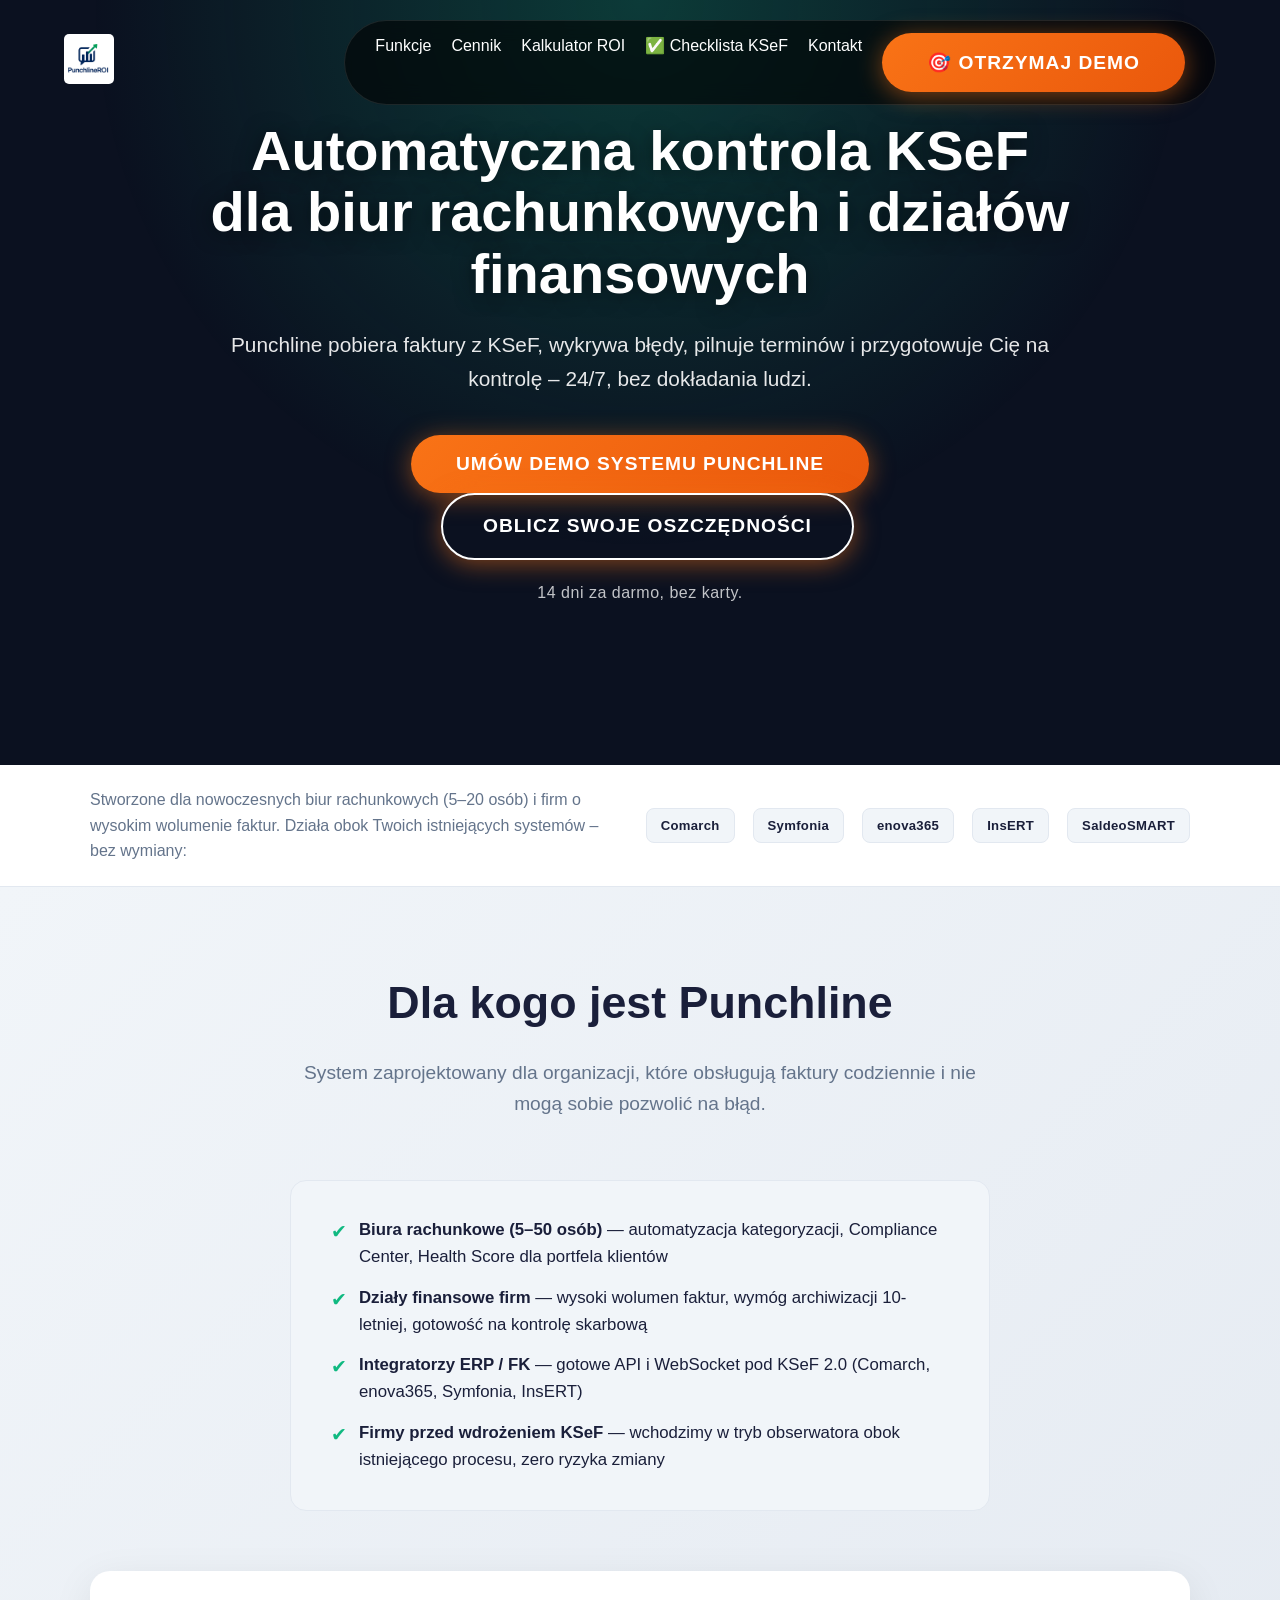
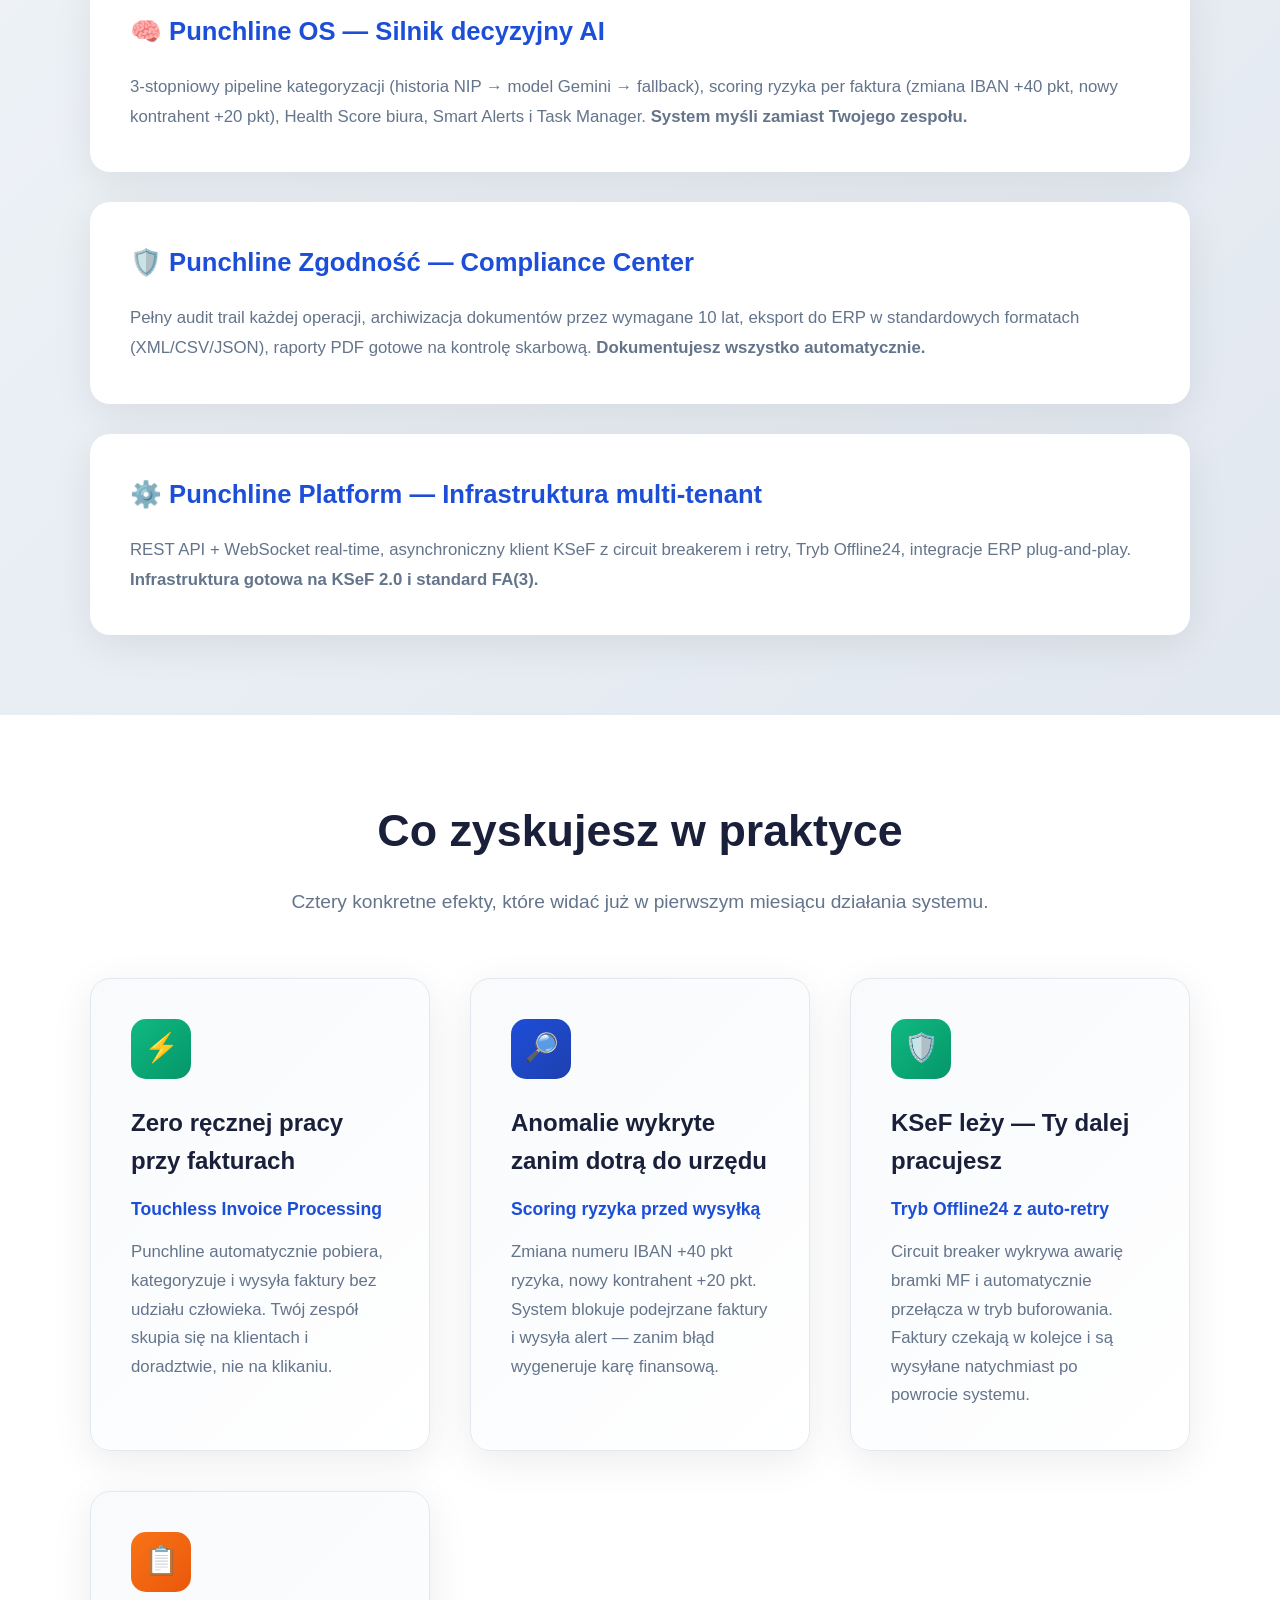
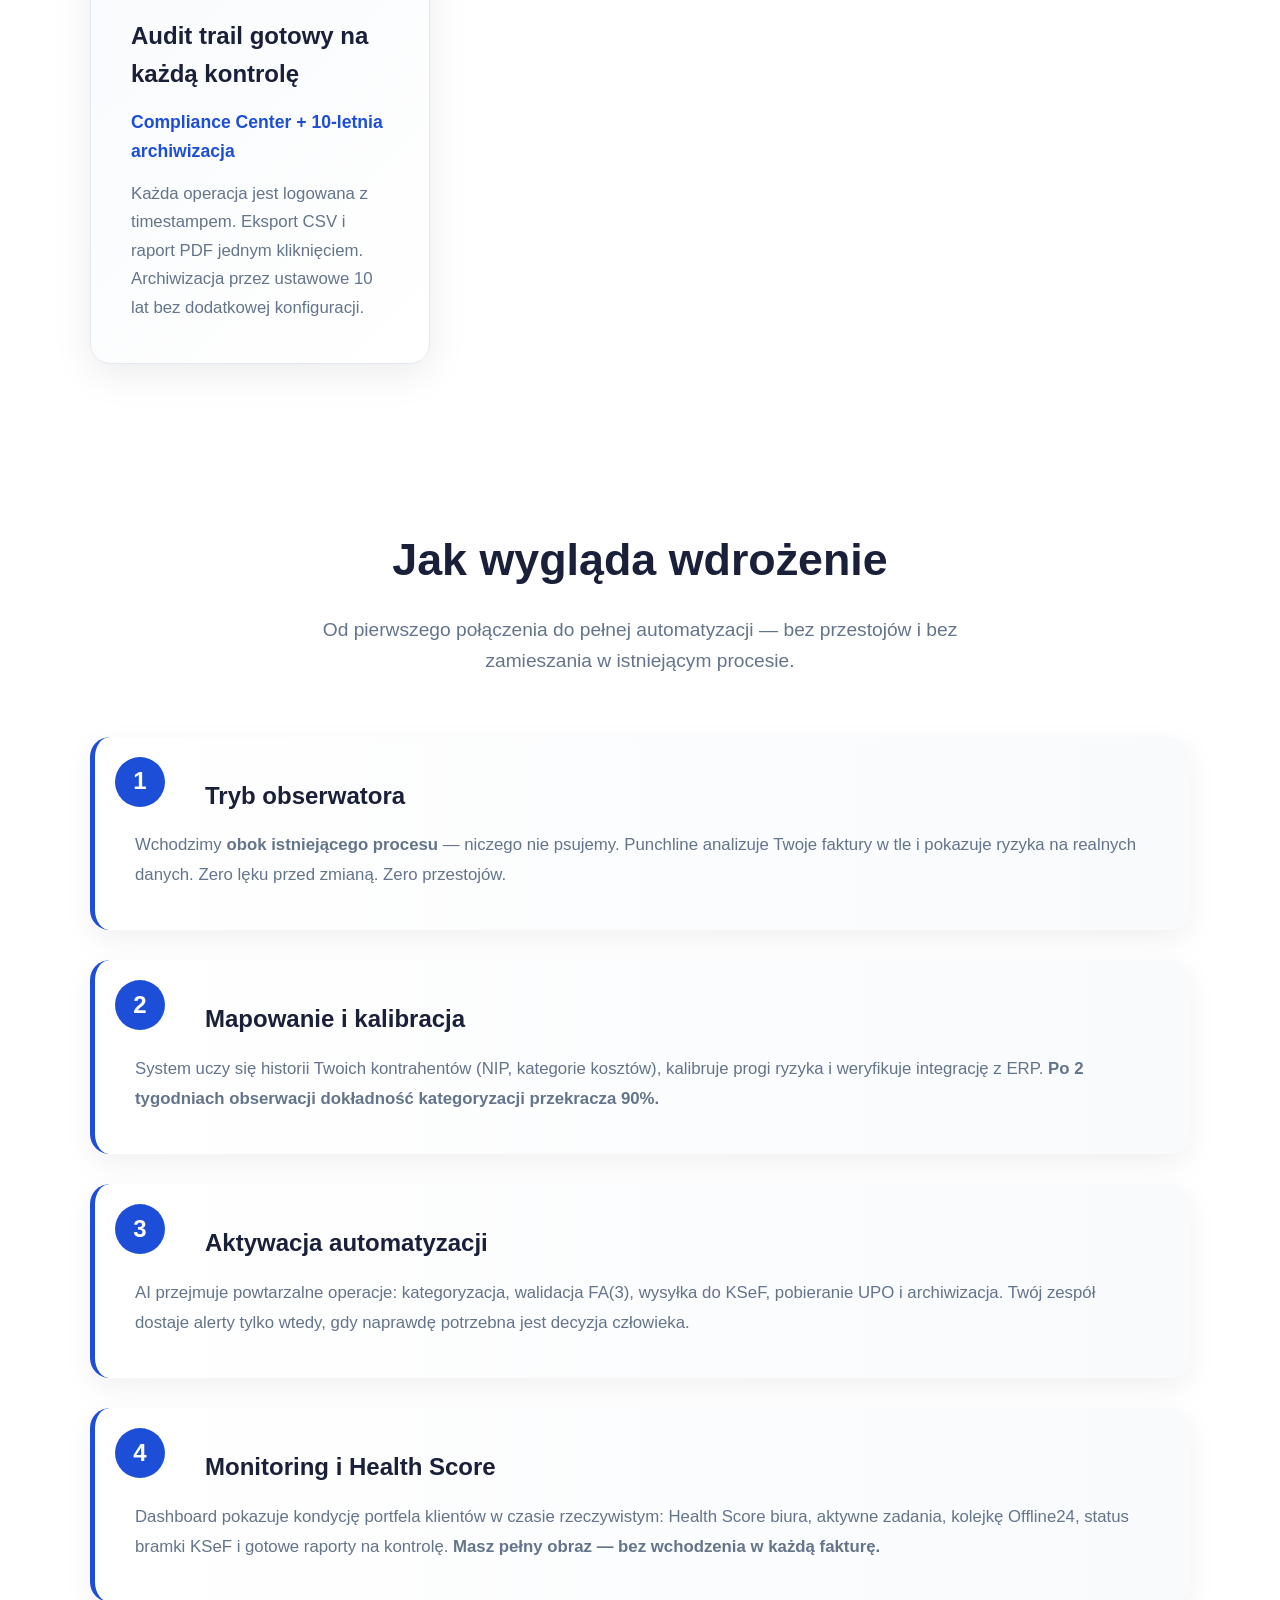
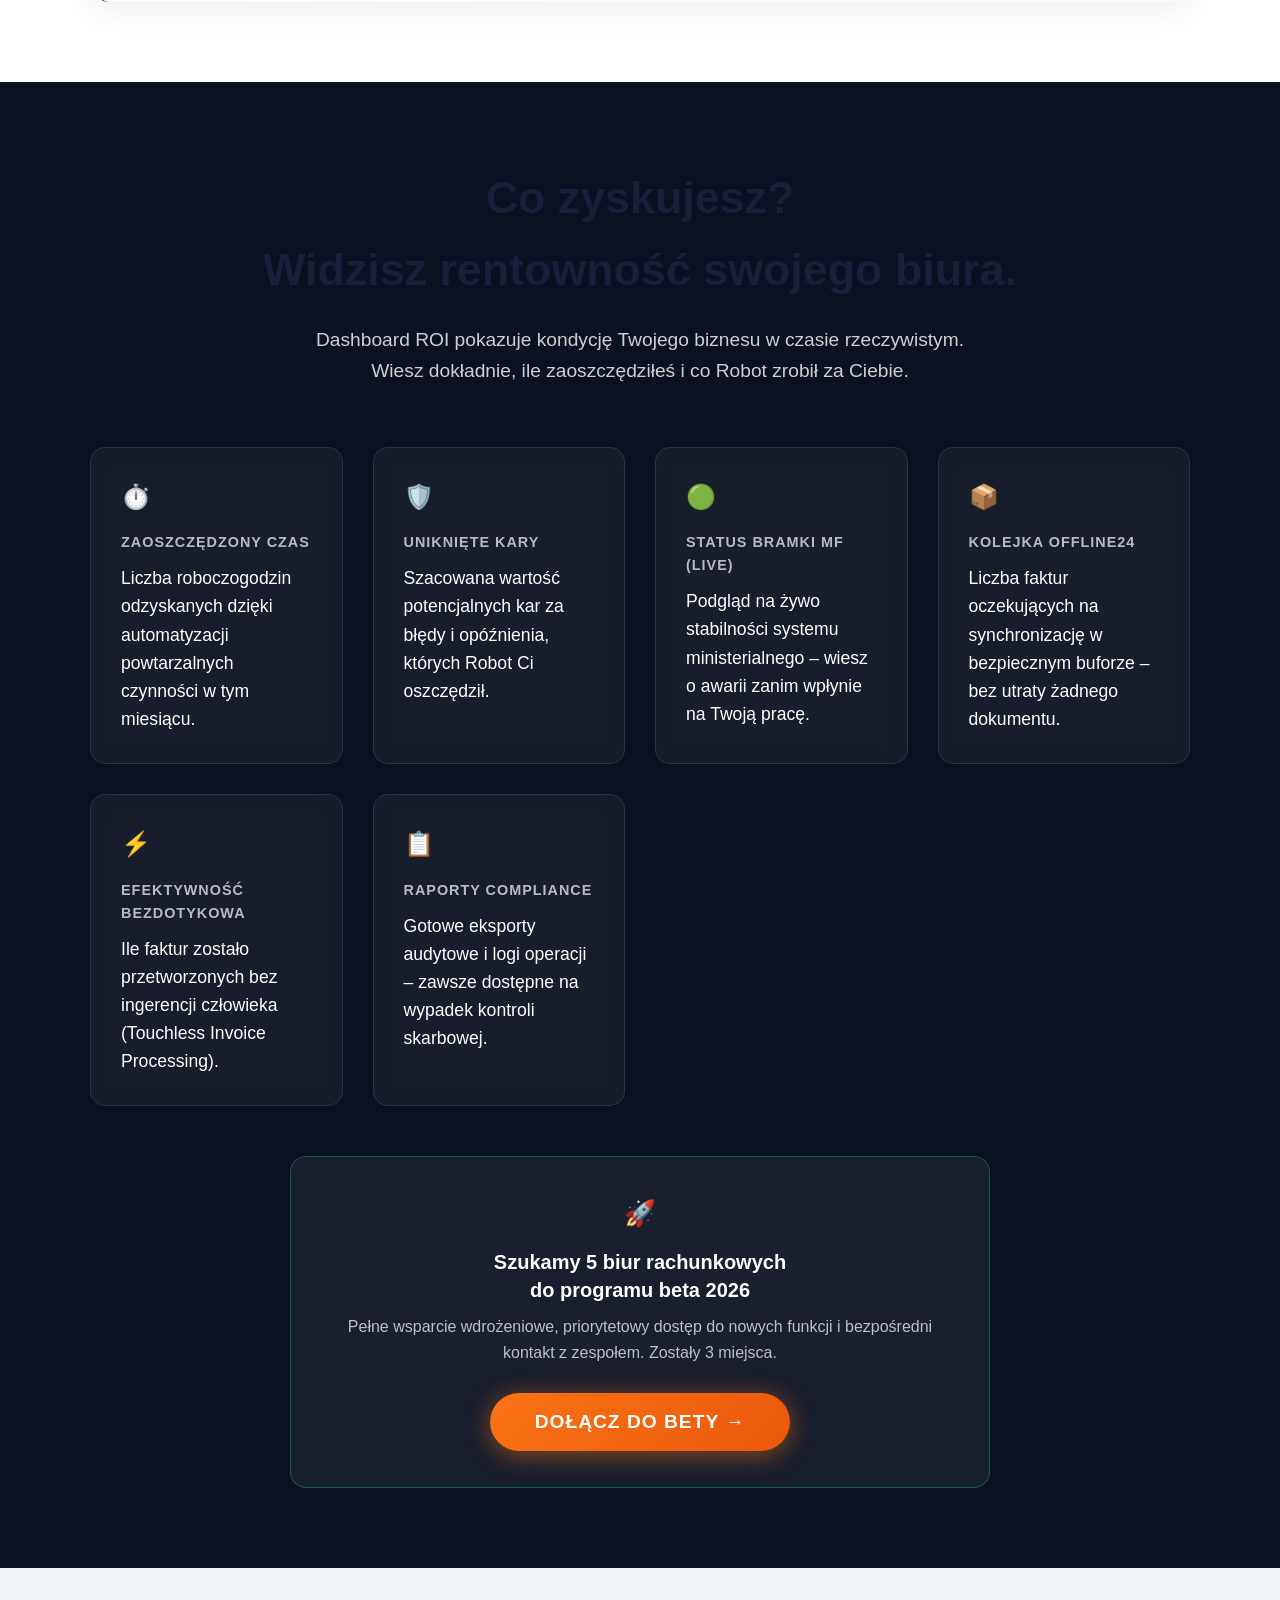
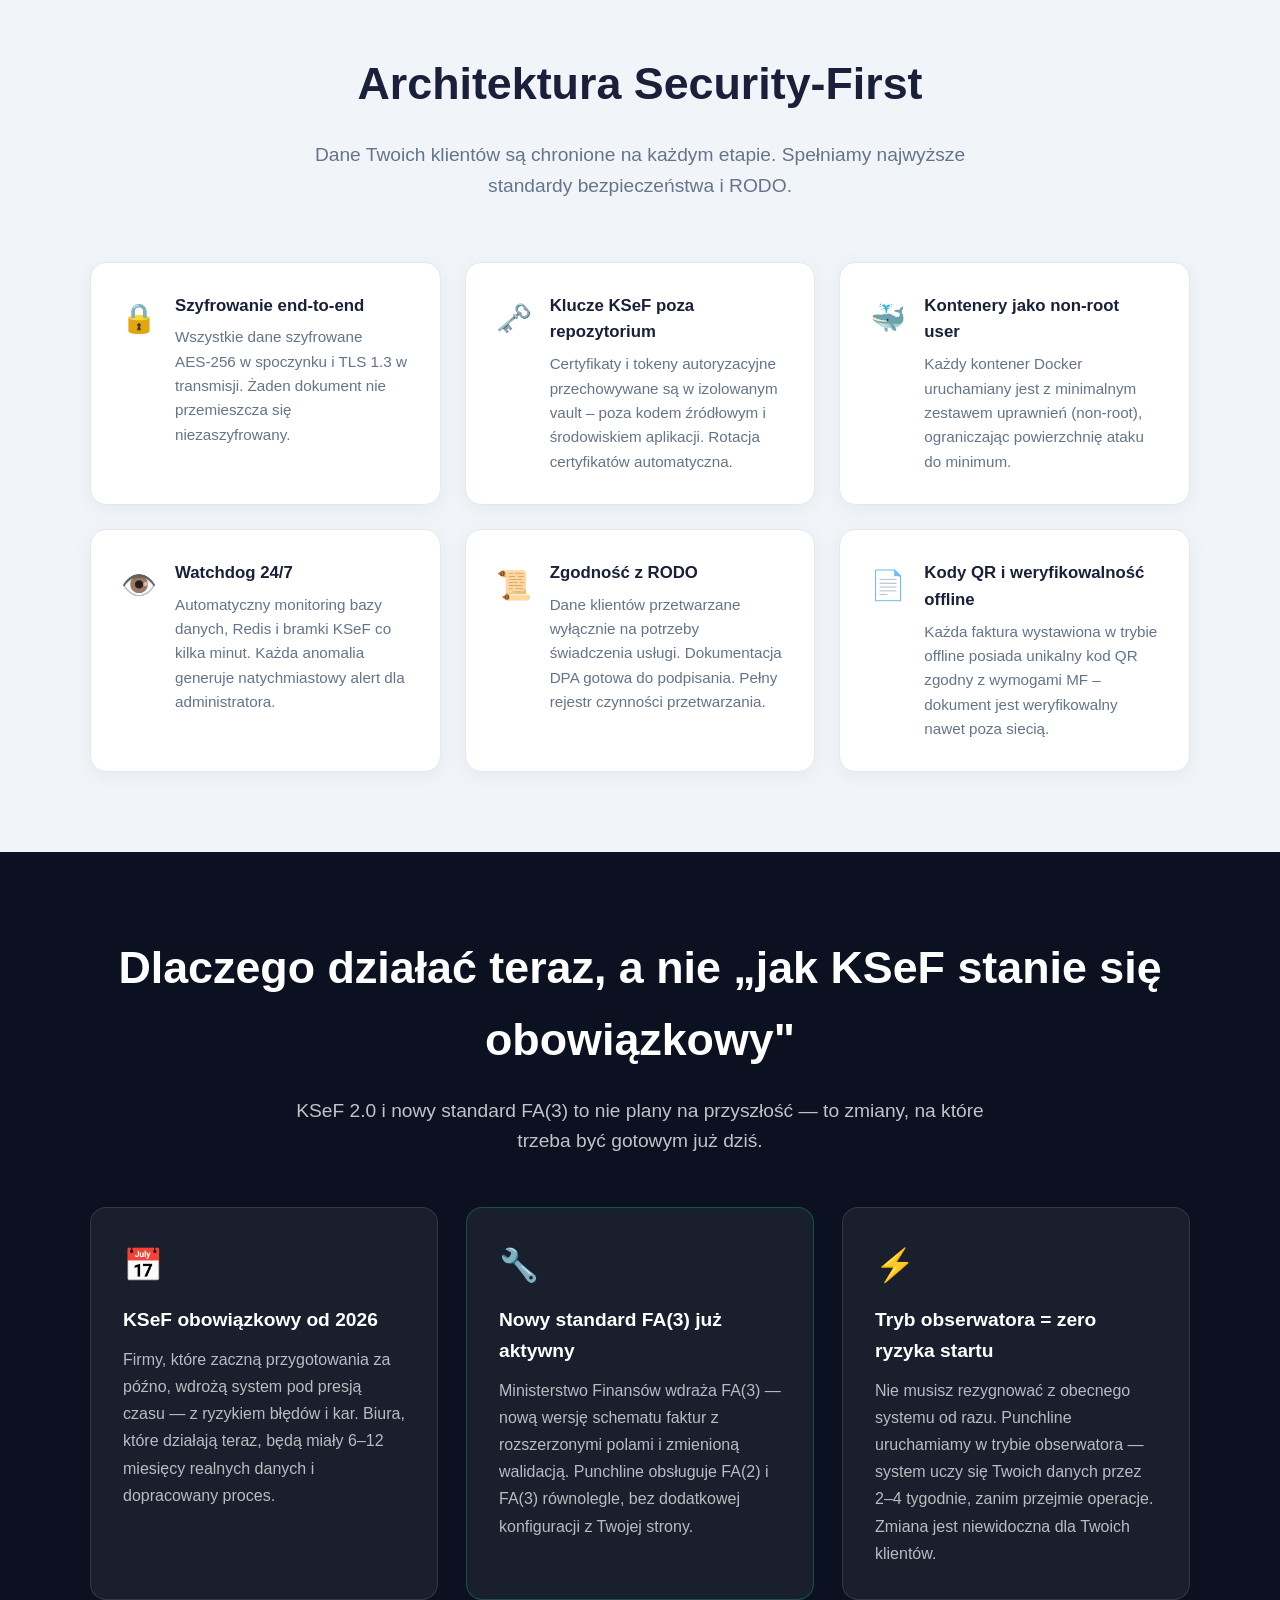
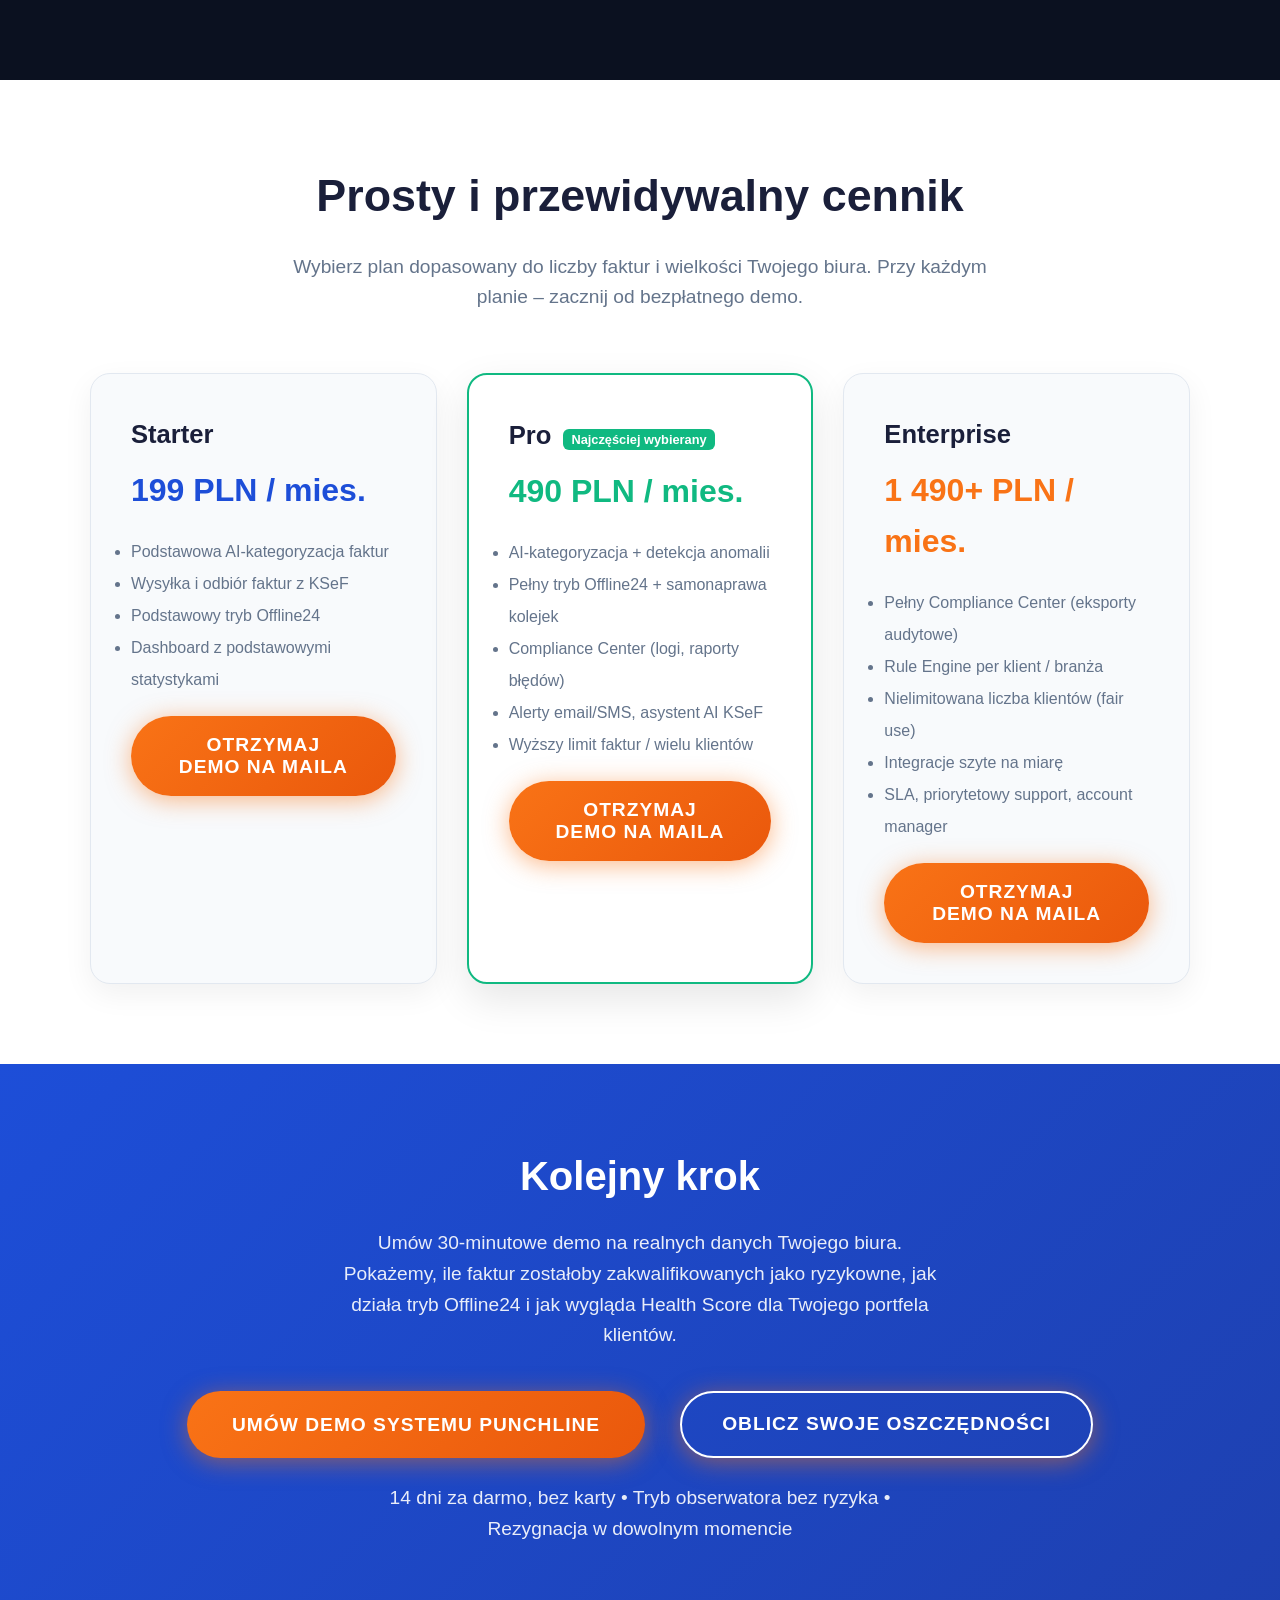
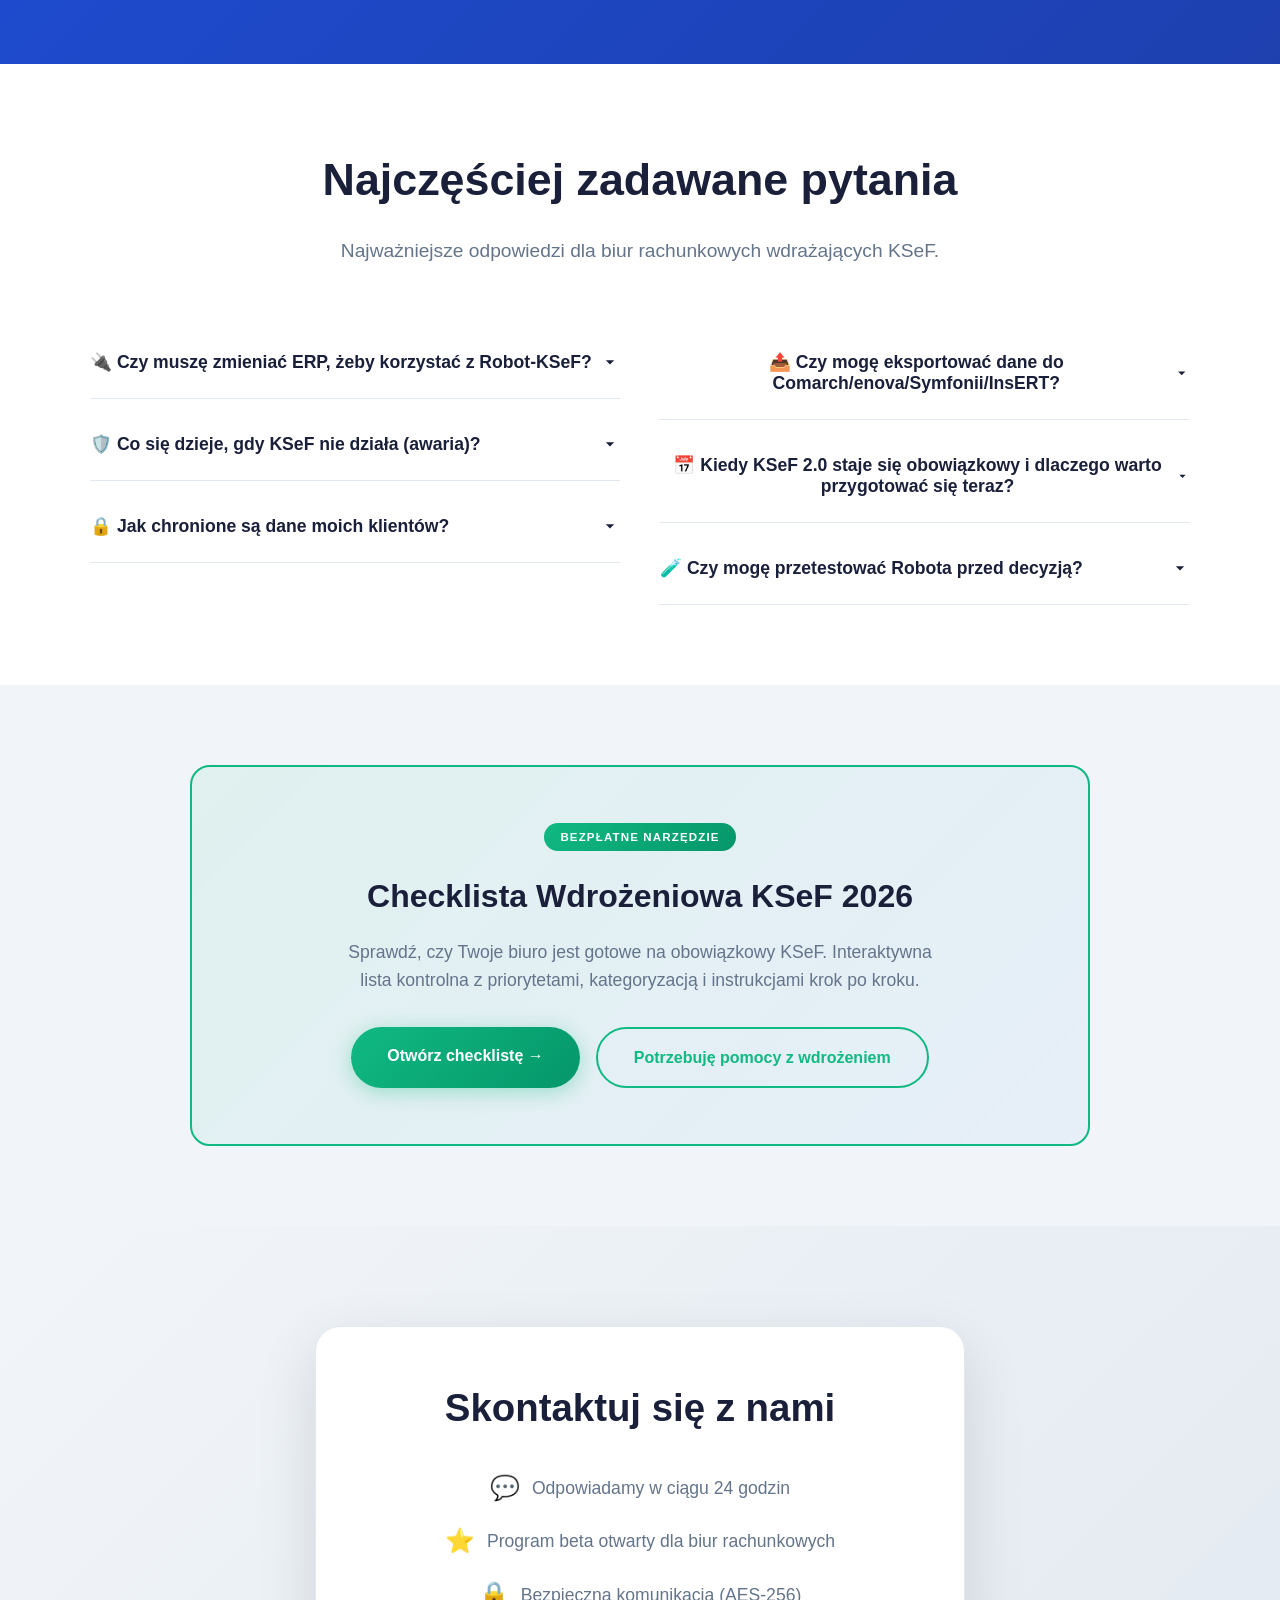
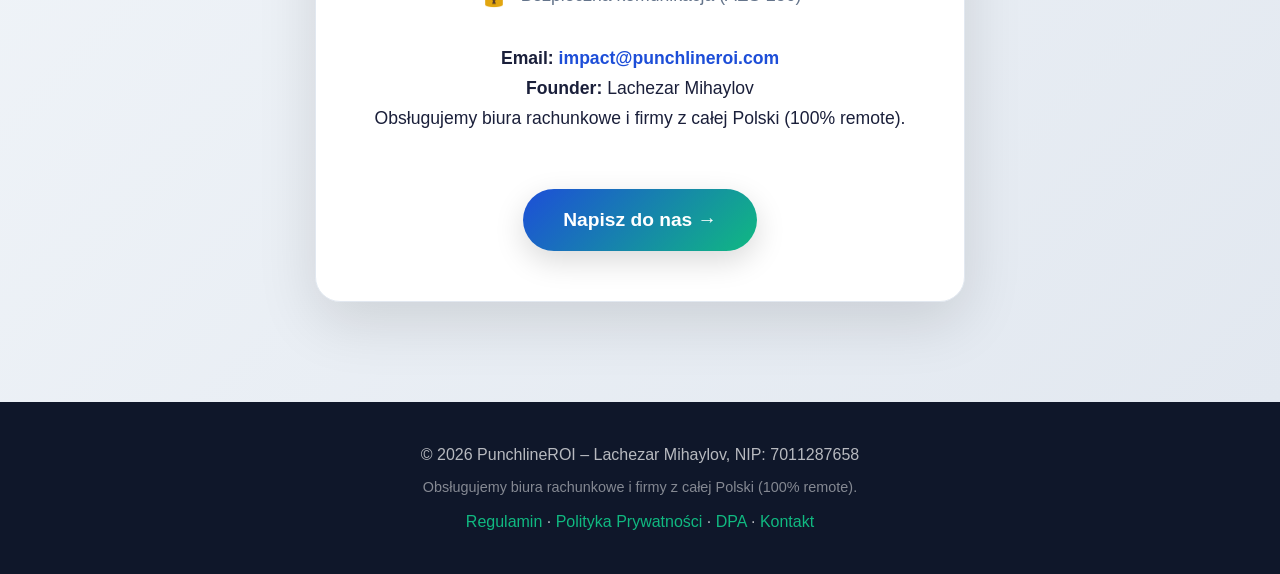
==== commit d3833d32: "feat(landing): aktualizacja tekstu marketingowego do nowej marki Punchline - Hero: nowy H1 + podtytu" ====
--- a/index.html
+++ b/index.html
@@ -1244,10 +1244,11 @@
                 <a href="#funkcje">Funkcje</a>
                 <a href="#ceny">Cennik</a>
                 <a href="kalkulator.html">Kalkulator ROI</a>
+                <a href="checklist.html">✅ Checklista KSeF</a>
                 <a href="#kontakt">Kontakt</a>
-                <a href="https://app.punchlineroi.com/login" class="cta-button" id="dashboard-link">
-                    🔐 Panel Klienta
-                </a>
+                <button class="cta-button" id="dashboard-link" onclick="openModal('panel_click')">
+                    🎯 Otrzymaj demo
+                </button>
             </div>
         </nav>
 
@@ -1259,12 +1260,12 @@
 
         <!-- Hero Content -->
         <div class="hero-content">
-            <h1>Autonomiczny Robot‑KSeF<br>dla biur rachunkowych</h1>
-            <p>Pełna automatyzacja obiegu faktur bez zmiany systemów ERP Twoich klientów. Nasze AI pobiera, kategoryzuje i monitoruje dokumenty 24/7. Wbudowany Compliance Center i inteligentny tryb Offline24 chronią Cię przed błędami i awariami bramki MF.</p>
+            <h1>Automatyczna kontrola KSeF<br>dla biur rachunkowych i działów finansowych</h1>
+            <p>Punchline pobiera faktury z KSeF, wykrywa błędy, pilnuje terminów i przygotowuje Cię na kontrolę – 24/7, bez dokładania ludzi.</p>
 
             <div>
-                <button class="cta-button" id="heroCta" onclick="openModal('hero_cta_click')">Otrzymaj demo na maila</button>
-                <button class="cta-button cta-button-secondary" onclick="openModal('hero_beta_click')">Dołącz do programu beta <span style="font-size:0.85em; opacity:0.85;">(zostały 3 miejsca)</span></button>
+                <button class="cta-button" id="heroCta" onclick="openModal('hero_cta_click')">Umów demo systemu Punchline</button>
+                <a class="cta-button cta-button-secondary" href="kalkulator.html">Oblicz swoje oszczędności</a>
             </div>
 
             <p class="subtitle">14 dni za darmo, bez karty.</p>
@@ -1285,107 +1286,124 @@
         </div>
     </div>
 
-    <!-- === DLACZEGO ROBOT-KSEF, A NIE MODUŁ ERP === -->
+    <!-- === DLA KOGO JEST PUNCHLINE === -->
     <section class="why-section" id="funkcje">
         <div class="container">
             <div class="section-header animate-on-scroll">
-                <h2>Dlaczego Robot‑KSeF,<br>a nie kolejny moduł ERP?</h2>
-                <p>To nie jest nakładka na Excel ani plugin do Twojego programu. Robot‑KSeF bierze pełną odpowiedzialność za proces, bezpieczeństwo i zgodność z ciągle zmieniającym się prawem.</p>
+                <h2>Dla kogo jest Punchline</h2>
+                <p>System zaprojektowany dla organizacji, które obsługują faktury codziennie i nie mogą sobie pozwolić na błąd.</p>
+            </div>
+
+            <div class="animate-on-scroll" style="max-width:700px; margin: 0 auto 60px; background: var(--section-alt-bg); border-radius: 16px; padding: 36px 40px; border: 1px solid var(--card-border);">
+                <ul style="list-style: none; padding: 0; margin: 0; display: flex; flex-direction: column; gap: 14px;">
+                    <li style="display: flex; align-items: flex-start; gap: 12px; font-size: 1.05rem;"><span style="color: #10B981; font-size: 1.2rem; flex-shrink: 0;">✔</span><span><strong>Biura rachunkowe (5–50 osób)</strong> — automatyzacja kategoryzacji, Compliance Center, Health Score dla portfela klientów</span></li>
+                    <li style="display: flex; align-items: flex-start; gap: 12px; font-size: 1.05rem;"><span style="color: #10B981; font-size: 1.2rem; flex-shrink: 0;">✔</span><span><strong>Działy finansowe firm</strong> — wysoki wolumen faktur, wymóg archiwizacji 10-letniej, gotowość na kontrolę skarbową</span></li>
+                    <li style="display: flex; align-items: flex-start; gap: 12px; font-size: 1.05rem;"><span style="color: #10B981; font-size: 1.2rem; flex-shrink: 0;">✔</span><span><strong>Integratorzy ERP / FK</strong> — gotowe API i WebSocket pod KSeF 2.0 (Comarch, enova365, Symfonia, InsERT)</span></li>
+                    <li style="display: flex; align-items: flex-start; gap: 12px; font-size: 1.05rem;"><span style="color: #10B981; font-size: 1.2rem; flex-shrink: 0;">✔</span><span><strong>Firmy przed wdrożeniem KSeF</strong> — wchodzimy w tryb obserwatora obok istniejącego procesu, zero ryzyka zmiany</span></li>
+                </ul>
             </div>
 
             <div class="why-grid">
-                <!-- 1. RPA -->
+                <!-- Punchline OS -->
                 <div class="why-item animate-on-scroll">
-                    <h3>1. Robotic Process Automation (RPA) – zero ręcznej pracy</h3>
-                    <p>Robot automatycznie pobiera faktury ze skrzynek mailowych, folderów sieciowych i systemów ERP. Klasyfikuje je, weryfikuje i wysyła do KSeF bez udziału człowieka. <strong>Twój zespół skupia się na klientach, nie na klikaniu.</strong></p>
-                </div>
-
-                <!-- 2. AI ds. ryzyka -->
+                    <h3>🧠 Punchline OS — Silnik decyzyjny AI</h3>
+                    <p>3-stopniowy pipeline kategoryzacji (historia NIP → model Gemini → fallback), scoring ryzyka per faktura (zmiana IBAN +40 pkt, nowy kontrahent +20 pkt), Health Score biura, Smart Alerts i Task Manager. <strong>System myśli zamiast Twojego zespołu.</strong></p>
+                </div>
+
+                <!-- Punchline Zgodność -->
                 <div class="why-item animate-on-scroll">
-                    <h3>2. AI ds. ryzyka – detekcja anomalii przed wysyłką</h3>
-                    <p>Silnik AI analizuje wzorce w danych i wyłapuje anomalie: duplikaty, podejrzane kwoty, niezgodności kontrahenta z bazą VIES/GUS. Dostajesz alert, zanim błąd trafi do systemu KSeF i zanim wygeneruje karę.</p>
-                </div>
-
-                <!-- 3. Compliance Center -->
+                    <h3>🛡️ Punchline Zgodność — Compliance Center</h3>
+                    <p>Pełny audit trail każdej operacji, archiwizacja dokumentów przez wymagane 10 lat, eksport do ERP w standardowych formatach (XML/CSV/JSON), raporty PDF gotowe na kontrolę skarbową. <strong>Dokumentujesz wszystko automatycznie.</strong></p>
+                </div>
+
+                <!-- Punchline Platform -->
                 <div class="why-item animate-on-scroll">
-                    <h3>3. Compliance Center – pełna ścieżka audytowa</h3>
-                    <p>Każda operacja jest logowana. Compliance Center generuje raporty należytej staranności, logi błędów i eksporty audytowe gotowe na kontrolę skarbową. <strong>Dokumentujesz wszystko automatycznie.</strong></p>
+                    <h3>⚙️ Punchline Platform — Infrastruktura multi-tenant</h3>
+                    <p>REST API + WebSocket real-time, asynchroniczny klient KSeF z circuit breakerem i retry, Tryb Offline24, integracje ERP plug-and-play. <strong>Infrastruktura gotowa na KSeF 2.0 i standard FA(3).</strong></p>
                 </div>
             </div>
         </div>
     </section>
 
-    <!-- === VALUE PROPOSITION (3 Kafle) === -->
+    <!-- === CO ZYSKUJESZ W PRAKTYCE === -->
     <section class="value-props">
         <div class="container">
             <div class="section-header animate-on-scroll">
-                <h2>Ciągłość pracy. Zawsze.</h2>
-                <p>Robot‑KSeF eliminuje 3 największe obawy biur rachunkowych: awarie systemu, błędy w fakturach i utratę czasu na ręczne procesy.</p>
-            </div>
-
-            <div class="props-grid">
-                <!-- 1. Offline24 -->
+                <h2>Co zyskujesz w praktyce</h2>
+                <p>Cztery konkretne efekty, które widać już w pierwszym miesiącu działania systemu.</p>
+            </div>
+
+            <div class="props-grid" style="grid-template-columns: repeat(auto-fit, minmax(260px,1fr));">
+                <!-- 1. Zero ręcznej pracy -->
+                <div class="prop-card animate-on-scroll">
+                    <div class="prop-icon green">⚡</div>
+                    <h3>Zero ręcznej pracy przy fakturach</h3>
+                    <h4>Touchless Invoice Processing</h4>
+                    <p>Punchline automatycznie pobiera, kategoryzuje i wysyła faktury bez udziału człowieka. Twój zespół skupia się na klientach i doradztwie, nie na klikaniu.</p>
+                </div>
+
+                <!-- 2. Anomalie zanim trafią do urzędu -->
+                <div class="prop-card animate-on-scroll">
+                    <div class="prop-icon blue">🔎</div>
+                    <h3>Anomalie wykryte zanim dotrą do urzędu</h3>
+                    <h4>Scoring ryzyka przed wysyłką</h4>
+                    <p>Zmiana numeru IBAN +40 pkt ryzyka, nowy kontrahent +20 pkt. System blokuje podejrzane faktury i wysyła alert — zanim błąd wygeneruje karę finansową.</p>
+                </div>
+
+                <!-- 3. KSeF nie działa = Ty dalej pracujesz -->
                 <div class="prop-card animate-on-scroll">
                     <div class="prop-icon green">🛡️</div>
-                    <h3>Inteligentny Tryb Offline24</h3>
-                    <h4>Fakturowanie mimo awarii bramki MF</h4>
-                    <p>Gdy system ministerialny milczy, Robot działa dalej. Automatycznie buforuje faktury lokalnie i wysyła je w momencie powrotu połączenia – z zachowaniem ustawowego okna 24h. <strong>Twoi klienci nawet nie zauważą awarii.</strong></p>
-                </div>
-
-                <!-- 2. Walidacja -->
+                    <h3>KSeF leży — Ty dalej pracujesz</h3>
+                    <h4>Tryb Offline24 z auto-retry</h4>
+                    <p>Circuit breaker wykrywa awarię bramki MF i automatycznie przełącza w tryb buforowania. Faktury czekają w kolejce i są wysyłane natychmiast po powrocie systemu.</p>
+                </div>
+
+                <!-- 4. Audit trail na kontrolę -->
                 <div class="prop-card animate-on-scroll">
-                    <div class="prop-icon blue">⚙️</div>
-                    <h3>Walidacja FA(3) w Czasie Rzeczywistym</h3>
-                    <h4>Eliminacja błędów przed wysyłką</h4>
-                    <p>Silnik AI analizuje strukturę każdego pliku XML pod kątem <strong>140+ reguł walidacyjnych</strong>. Błędne pola, pomyłki w NIP czy złe stawki VAT są blokowane zanim trafią do KSeF – chroniąc Cię przed karami finansowymi.</p>
-                </div>
-
-                <!-- 3. Dashboard ROI -->
-                <div class="prop-card animate-on-scroll">
-                    <div class="prop-icon orange">📊</div>
-                    <h3>Analityczny Dashboard ROI</h3>
-                    <h4>Widoczny zwrot z inwestycji</h4>
-                    <p>Dashboard pokazuje ile godzin zaoszczędził Robot, ile faktur przetworzył automatycznie i jaki jest status zwrotów VAT (skrócony termin 40 dni). Zamień koszty wdrożenia na mierzalną oszczędność.</p>
+                    <div class="prop-icon orange">📋</div>
+                    <h3>Audit trail gotowy na każdą kontrolę</h3>
+                    <h4>Compliance Center + 10-letnia archiwizacja</h4>
+                    <p>Każda operacja jest logowana z timestampem. Eksport CSV i raport PDF jednym kliknięciem. Archiwizacja przez ustawowe 10 lat bez dodatkowej konfiguracji.</p>
                 </div>
             </div>
         </div>
     </section>
 
-    <!-- === JAK DZIAŁA ROBOT === -->
+    <!-- === JAK WYGLĄDA WDROŻENIE === -->
     <section class="how-section">
         <div class="container">
             <div class="section-header animate-on-scroll">
-                <h2>Jak to działa? Zero magii. Czysta inżynieria.</h2>
-                <p>Cztery kroki od podłączenia do pełnej automatyzacji KSeF.</p>
+                <h2>Jak wygląda wdrożenie</h2>
+                <p>Od pierwszego połączenia do pełnej automatyzacji — bez przestojów i bez zamieszania w istniejącym procesie.</p>
             </div>
 
             <div class="steps-grid">
                 <!-- Krok 1 -->
                 <div class="step-card animate-on-scroll">
                     <div class="step-number">1</div>
-                    <h3>Bezpieczna Integracja (API)</h3>
-                    <p>Robot łączy się z Twoim obecnym systemem ERP (Comarch, Symfonia, enova365, InsERT) przez bezpieczny most API. <strong>Nie musisz zmieniać oprogramowania księgowego</strong> – Robot działa w tle, niewidoczny dla użytkownika.</p>
+                    <h3>Tryb obserwatora</h3>
+                    <p>Wchodzimy <strong>obok istniejącego procesu</strong> — niczego nie psujemy. Punchline analizuje Twoje faktury w tle i pokazuje ryzyka na realnych danych. Zero lęku przed zmianą. Zero przestojów.</p>
                 </div>
 
                 <!-- Krok 2 -->
                 <div class="step-card animate-on-scroll">
                     <div class="step-number">2</div>
-                    <h3>AI‑kategoryzacja i detekcja anomalii</h3>
-                    <p>Surowe dane są automatycznie kategoryzowane, a silnik AI weryfikuje spójność danych kontrahenta z bazą VIES/GUS, wykrywa duplikaty i sprawdza poprawność obliczeń matematycznych. Błędy są flagowane przed wysyłką.</p>
+                    <h3>Mapowanie i kalibracja</h3>
+                    <p>System uczy się historii Twoich kontrahentów (NIP, kategorie kosztów), kalibruje progi ryzyka i weryfikuje integrację z ERP. <strong>Po 2 tygodniach obserwacji dokładność kategoryzacji przekracza 90%.</strong></p>
                 </div>
 
                 <!-- Krok 3 -->
                 <div class="step-card animate-on-scroll">
                     <div class="step-number">3</div>
-                    <h3>Transmisja do KSeF i UPO</h3>
-                    <p>Zweryfikowana paczka trafia na bramkę KSeF. Po nadaniu numeru referencyjnego Robot natychmiast pobiera <strong>Urzędowe Poświadczenie Odbioru (UPO)</strong> i łączy je z fakturą. Dokumenty są archiwizowane przez wymagane 10 lat.</p>
+                    <h3>Aktywacja automatyzacji</h3>
+                    <p>AI przejmuje powtarzalne operacje: kategoryzacja, walidacja FA(3), wysyłka do KSeF, pobieranie UPO i archiwizacja. Twój zespół dostaje alerty tylko wtedy, gdy naprawdę potrzebna jest decyzja człowieka.</p>
                 </div>
 
                 <!-- Krok 4 -->
                 <div class="step-card animate-on-scroll">
                     <div class="step-number">4</div>
-                    <h3>Dystrybucja i Compliance</h3>
-                    <p>Dla kontrahentów spoza KSeF Robot generuje PDF z kodem QR i wysyła uzgodnionym kanałem. Compliance Center loguje każdą operację i tworzy gotowe raporty audytowe. <strong>Twoja odpowiedzialność jest udokumentowana.</strong></p>
+                    <h3>Monitoring i Health Score</h3>
+                    <p>Dashboard pokazuje kondycję portfela klientów w czasie rzeczywistym: Health Score biura, aktywne zadania, kolejkę Offline24, status bramki KSeF i gotowe raporty na kontrolę. <strong>Masz pełny obraz — bez wchodzenia w każdą fakturę.</strong></p>
                 </div>
             </div>
         </div>
@@ -1507,6 +1525,36 @@
                         <h4>Kody QR i weryfikowalność offline</h4>
                         <p>Każda faktura wystawiona w trybie offline posiada unikalny kod QR zgodny z wymogami MF – dokument jest weryfikowalny nawet poza siecią.</p>
                     </div>
+                </div>
+            </div>
+        </div>
+    </section>
+
+    <!-- === DLACZEGO TERAZ === -->
+    <section style="padding: 80px 0; background: var(--dark-bg); color: white;">
+        <div class="container">
+            <div class="section-header animate-on-scroll" style="margin-bottom: 50px;">
+                <h2 style="color: white;">Dlaczego działać teraz, a nie „jak KSeF stanie się obowiązkowy"</h2>
+                <p style="color: rgba(255,255,255,0.75);">KSeF 2.0 i nowy standard FA(3) to nie plany na przyszłość — to zmiany, na które trzeba być gotowym już dziś.</p>
+            </div>
+
+            <div style="display: grid; grid-template-columns: repeat(auto-fit, minmax(280px,1fr)); gap: 28px;">
+                <div style="background: rgba(255,255,255,0.06); border: 1px solid rgba(255,255,255,0.12); border-radius: 16px; padding: 32px; backdrop-filter: blur(6px);" class="animate-on-scroll">
+                    <div style="font-size: 2rem; margin-bottom: 14px;">📅</div>
+                    <h3 style="color: white; font-size: 1.2rem; margin-bottom: 10px;">KSeF obowiązkowy od 2026</h3>
+                    <p style="color: rgba(255,255,255,0.7); line-height: 1.7;">Firmy, które zaczną przygotowania za późno, wdrożą system pod presją czasu — z ryzykiem błędów i kar. Biura, które działają teraz, będą miały 6–12 miesięcy realnych danych i dopracowany proces.</p>
+                </div>
+
+                <div style="background: rgba(255,255,255,0.06); border: 1px solid rgba(16,185,129,0.35); border-radius: 16px; padding: 32px; backdrop-filter: blur(6px);" class="animate-on-scroll">
+                    <div style="font-size: 2rem; margin-bottom: 14px;">🔧</div>
+                    <h3 style="color: white; font-size: 1.2rem; margin-bottom: 10px;">Nowy standard FA(3) już aktywny</h3>
+                    <p style="color: rgba(255,255,255,0.7); line-height: 1.7;">Ministerstwo Finansów wdraża FA(3) — nową wersję schematu faktur z rozszerzonymi polami i zmienioną walidacją. Punchline obsługuje FA(2) i FA(3) równolegle, bez dodatkowej konfiguracji z Twojej strony.</p>
+                </div>
+
+                <div style="background: rgba(255,255,255,0.06); border: 1px solid rgba(255,255,255,0.12); border-radius: 16px; padding: 32px; backdrop-filter: blur(6px);" class="animate-on-scroll">
+                    <div style="font-size: 2rem; margin-bottom: 14px;">⚡</div>
+                    <h3 style="color: white; font-size: 1.2rem; margin-bottom: 10px;">Tryb obserwatora = zero ryzyka startu</h3>
+                    <p style="color: rgba(255,255,255,0.7); line-height: 1.7;">Nie musisz rezygnować z obecnego systemu od razu. Punchline uruchamiamy w trybie obserwatora — system uczy się Twoich danych przez 2–4 tygodnie, zanim przejmie operacje. Zmiana jest niewidoczna dla Twoich klientów.</p>
                 </div>
             </div>
         </div>
@@ -1603,14 +1651,15 @@
     <!-- === FINAL CTA === -->
     <section class="final-cta">
         <div class="container">
-            <h2>Nie czekaj na ostatni dzwonek.<br>Bądź gotowy na KSeF 2.0 już dziś.</h2>
-            <p>Dołącz do biur rachunkowych, które zamieniły stres związany z KSeF na przewagę konkurencyjną. Przetestuj Robota na realnych danych, bez ryzyka.</p>
+            <h2>Kolejny krok</h2>
+            <p>Umów 30-minutowe demo na realnych danych Twojego biura. Pokażemy, ile faktur zostałoby zakwalifikowanych jako ryzykowne, jak działa tryb Offline24 i jak wygląda Health Score dla Twojego portfela klientów.</p>
 
             <div class="cta-buttons">
-                <button class="cta-button" onclick="openModal('final_cta_click')">Otrzymaj demo na maila</button>
-            </div>
-
-            <p class="microcopy">14 dni za darmo, bez karty • Wdrożenie w 15 minut • Rezygnacja w dowolnym momencie</p>
+                <button class="cta-button" onclick="openModal('final_cta_click')">Umów demo systemu Punchline</button>
+                <a class="cta-button cta-button-secondary" href="kalkulator.html" style="text-decoration:none; display:inline-block;">Oblicz swoje oszczędności</a>
+            </div>
+
+            <p class="microcopy">14 dni za darmo, bez karty • Tryb obserwatora bez ryzyka • Rezygnacja w dowolnym momencie</p>
         </div>
     </section>
 
@@ -1665,7 +1714,7 @@
                                 <path d="M7 10l5 5 5-5z" />
                             </svg>
                         </button>
-                        <div class="faq-answer">Tak. Robot‑KSeF obsługuje dwukierunkową synchronizację danych z najpopularniejszymi systemami ERP. Faktury, UPO i raporty Compliance trafiają automatycznie do Twojego systemu w uzgodnionym formacie.</div>
+                        <div class="faq-answer">Tak. Robot‑KSeF generuje pliki eksportowe (XML, CSV, JSON) gotowe do importu w Comarch Optima, Symfonia, enova365, InsERT GT i SaldeoSMART. Po przetworzeniu faktura jest dostępna do pobrania w formacie Twojego ERP — jednym kliknięciem z panelu.</div>
                     </div>
 
                     <div class="faq-item">
@@ -1692,6 +1741,21 @@
         </div>
     </section>
 
+    <!-- === CHECKLISTA KSEF === -->
+    <section style="background: var(--section-alt-bg, #f1f5f9); padding: 80px 20px;" id="checklista">
+        <div class="container" style="max-width: 900px; margin: 0 auto; text-align: center;">
+            <div class="animate-on-scroll" style="background: linear-gradient(135deg, rgba(16,185,129,0.08), rgba(59,130,246,0.06)); border: 2px solid var(--green-primary, #10b981); border-radius: 20px; padding: 56px 40px;">
+                <div style="display: inline-block; background: linear-gradient(135deg, #10b981, #059669); color: white; font-size: 0.72rem; font-weight: 700; letter-spacing: 0.1em; text-transform: uppercase; padding: 5px 16px; border-radius: 100px; margin-bottom: 20px;">Bezpłatne narzędzie</div>
+                <h2 style="font-size: 2rem; font-weight: 800; margin-bottom: 16px; color: var(--body-text, #1e293b);">Checklista Wdrożeniowa KSeF 2026</h2>
+                <p style="font-size: 1.1rem; color: var(--text-light, #64748b); max-width: 600px; margin: 0 auto 32px; line-height: 1.6;">Sprawdź, czy Twoje biuro jest gotowe na obowiązkowy KSeF. Interaktywna lista kontrolna z priorytetami, kategoryzacją i instrukcjami krok po kroku.</p>
+                <div style="display: flex; gap: 16px; justify-content: center; flex-wrap: wrap;">
+                    <a href="checklist.html" style="display: inline-block; padding: 16px 36px; background: linear-gradient(135deg, #10b981, #059669); color: white; font-weight: 700; border-radius: 50px; text-decoration: none; font-size: 1rem; box-shadow: 0 4px 20px rgba(16,185,129,0.35);">Otwórz checklistę →</a>
+                    <a href="#kontakt" style="display: inline-block; padding: 16px 36px; border: 2px solid var(--green-primary, #10b981); color: var(--green-primary, #10b981); font-weight: 700; border-radius: 50px; text-decoration: none; font-size: 1rem;">Potrzebuję pomocy z wdrożeniem</a>
+                </div>
+            </div>
+        </div>
+    </section>
+
     <!-- === KONTAKT PRO === -->
     <section class="contact-pro" id="kontakt">
         <div class="container">
@@ -1699,8 +1763,8 @@
                 <h2>Skontaktuj się z nami</h2>
 
                 <div class="contact-stats">
-                    <div class="stat"><span class="icon">💬</span> 98% odpowiedzi w mniej niż 3 godziny</div>
-                    <div class="stat"><span class="icon">⭐</span> 5/5 od pierwszych klientów testowych</div>
+                    <div class="stat"><span class="icon">💬</span> Odpowiadamy w ciągu 24 godzin</div>
+                    <div class="stat"><span class="icon">⭐</span> Program beta otwarty dla biur rachunkowych</div>
                     <div class="stat"><span class="icon">🔒</span> Bezpieczna komunikacja (AES‑256)</div>
                 </div>
 
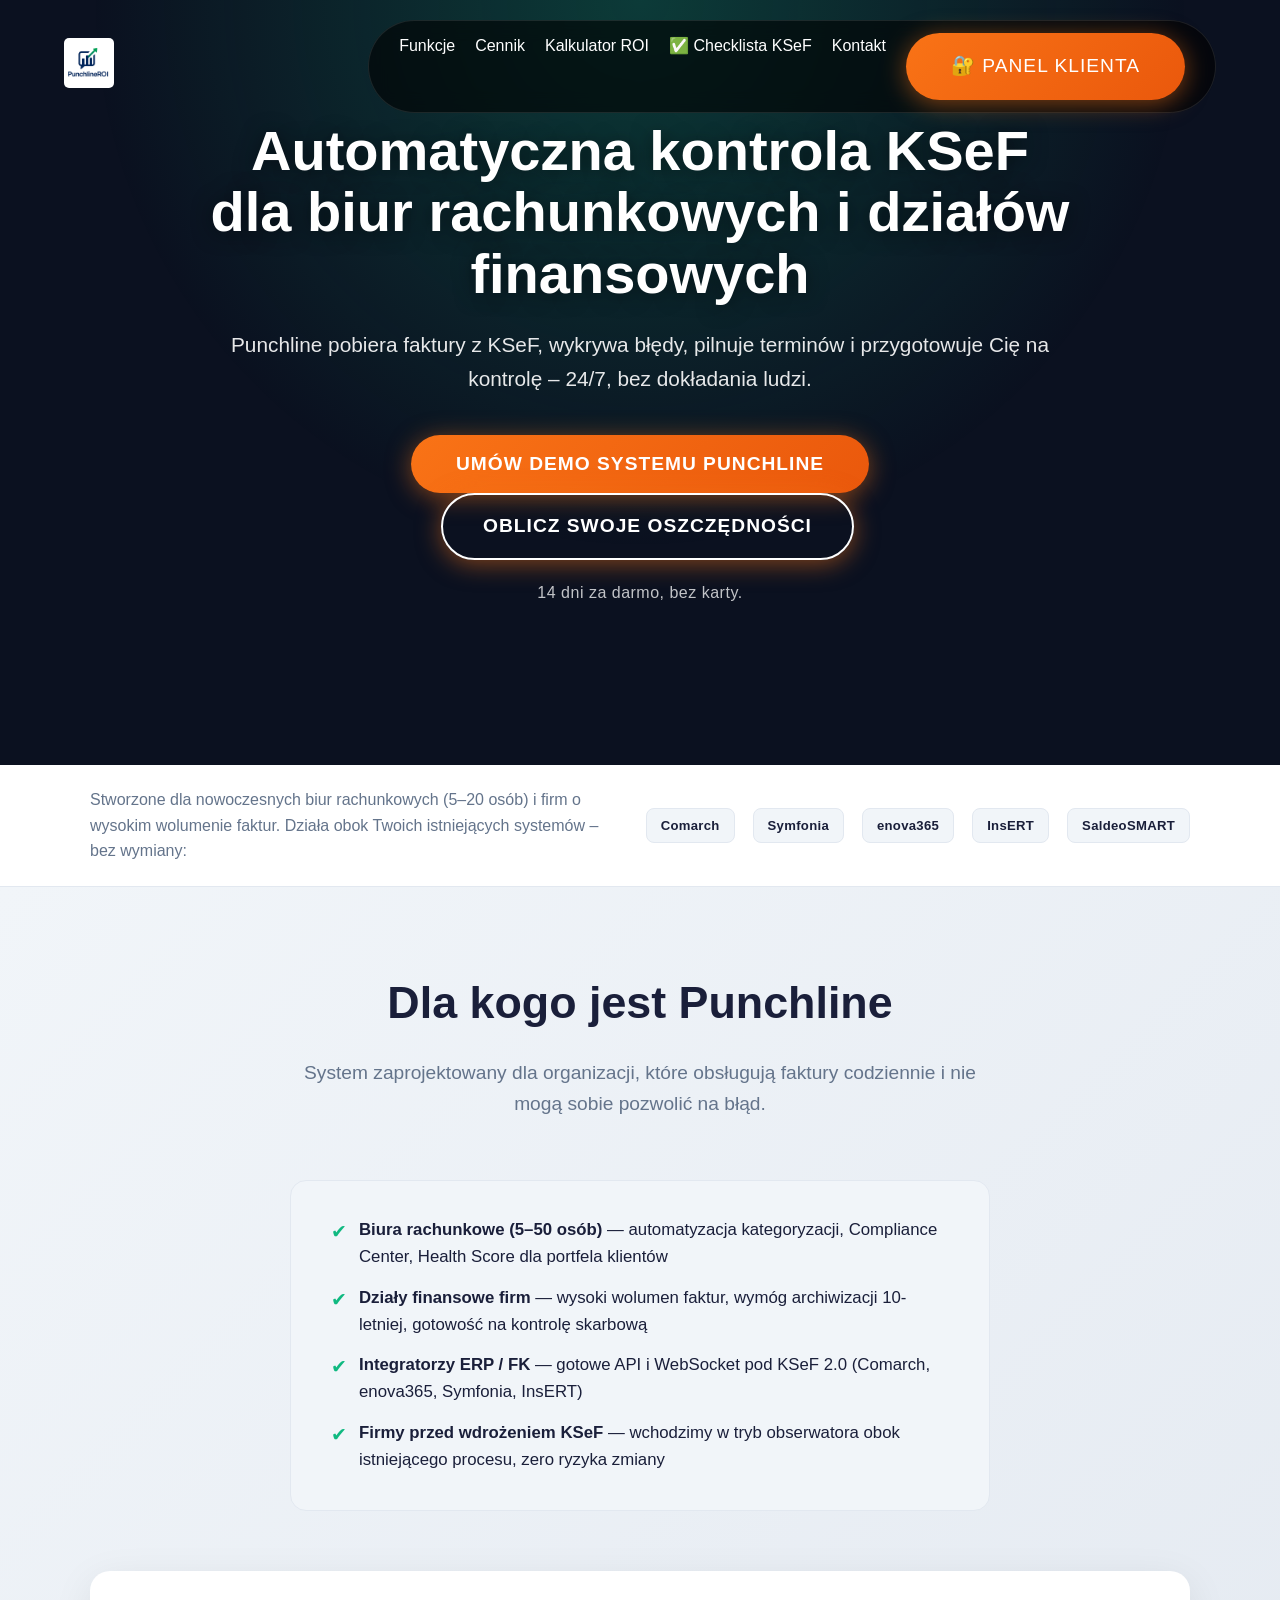
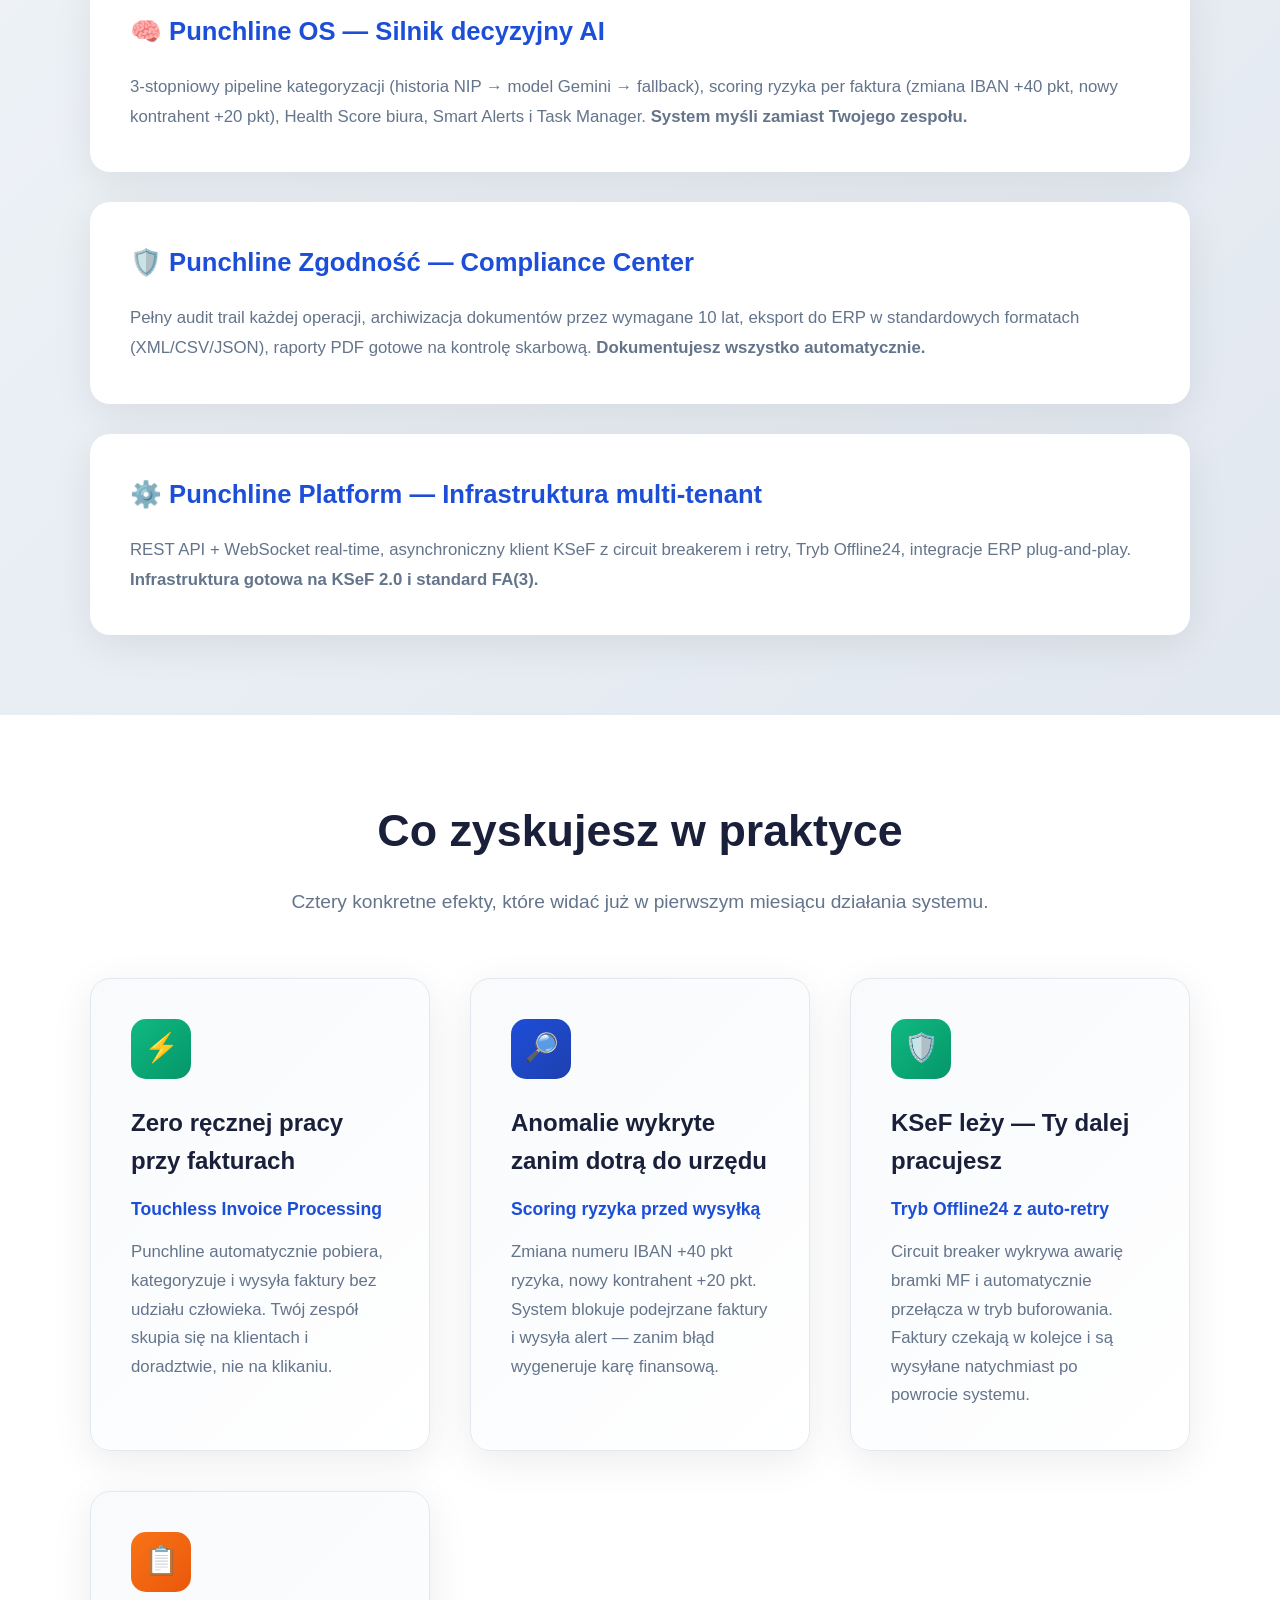
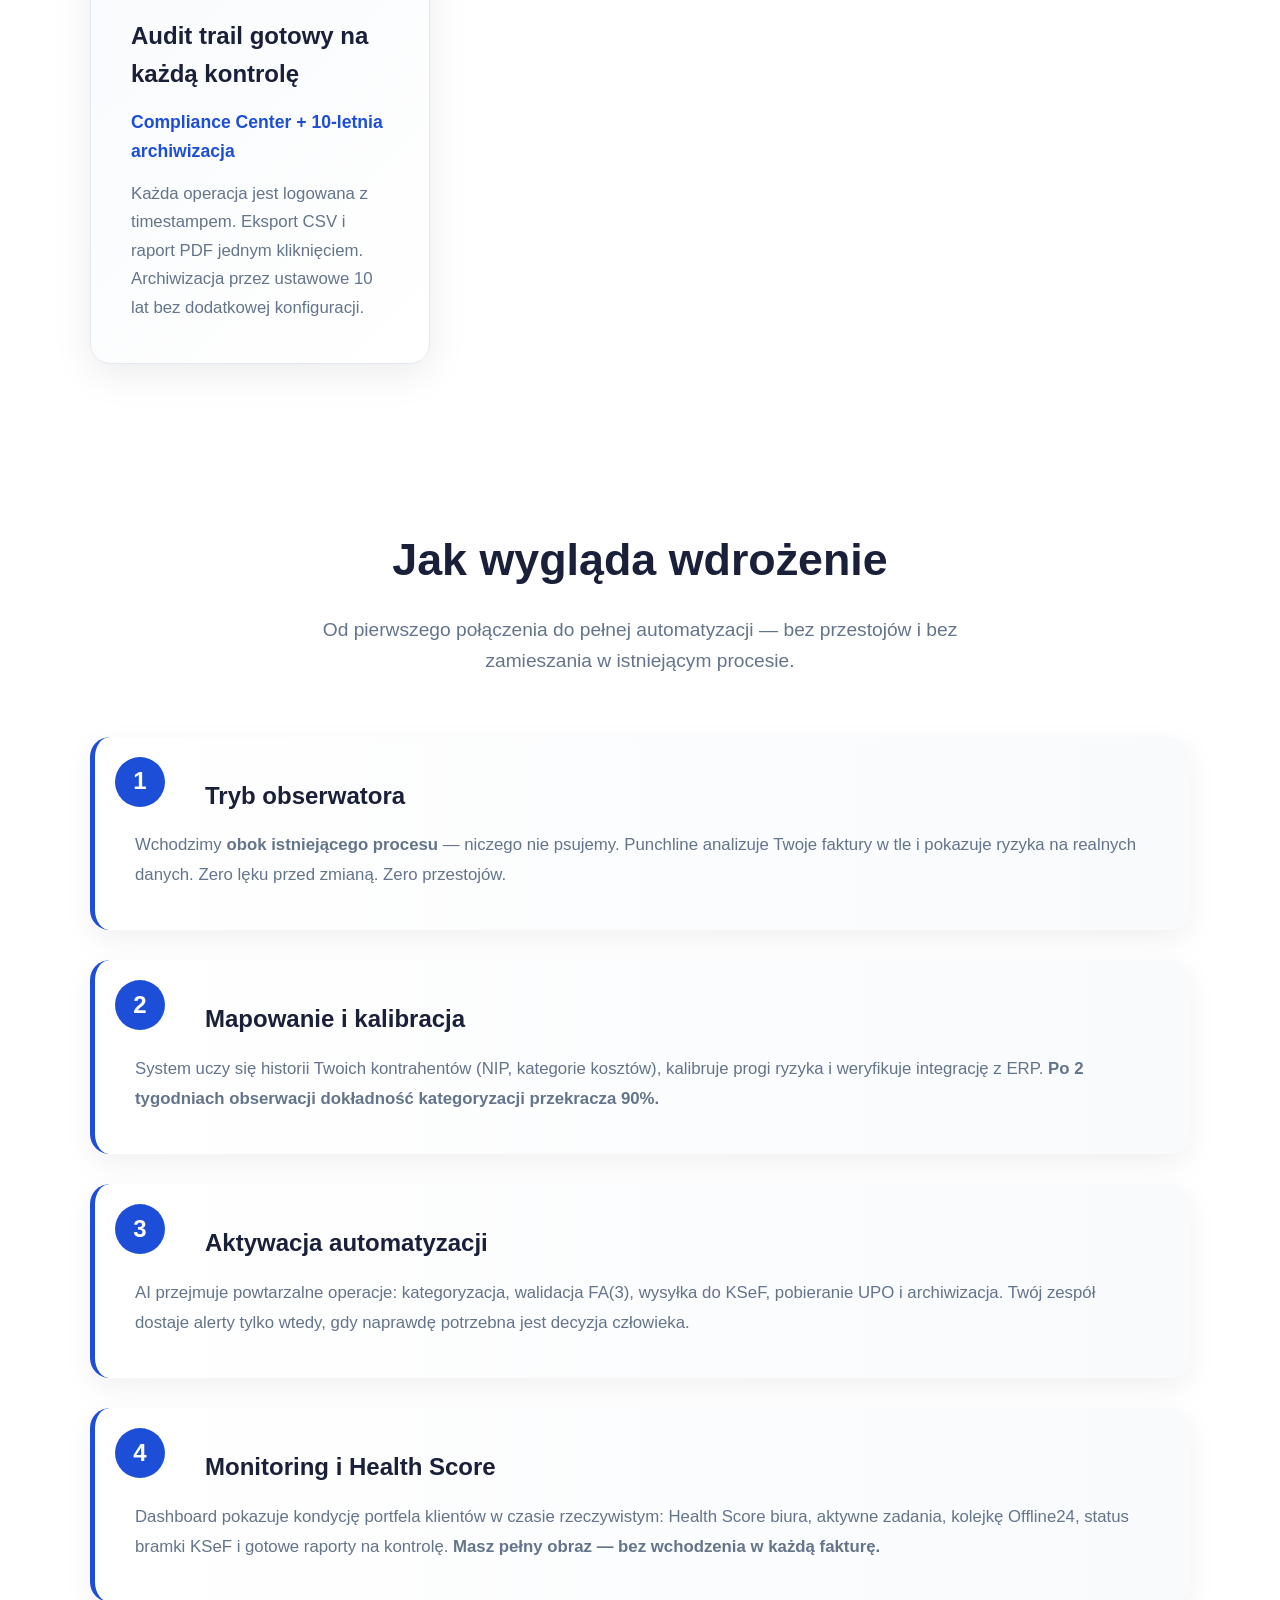
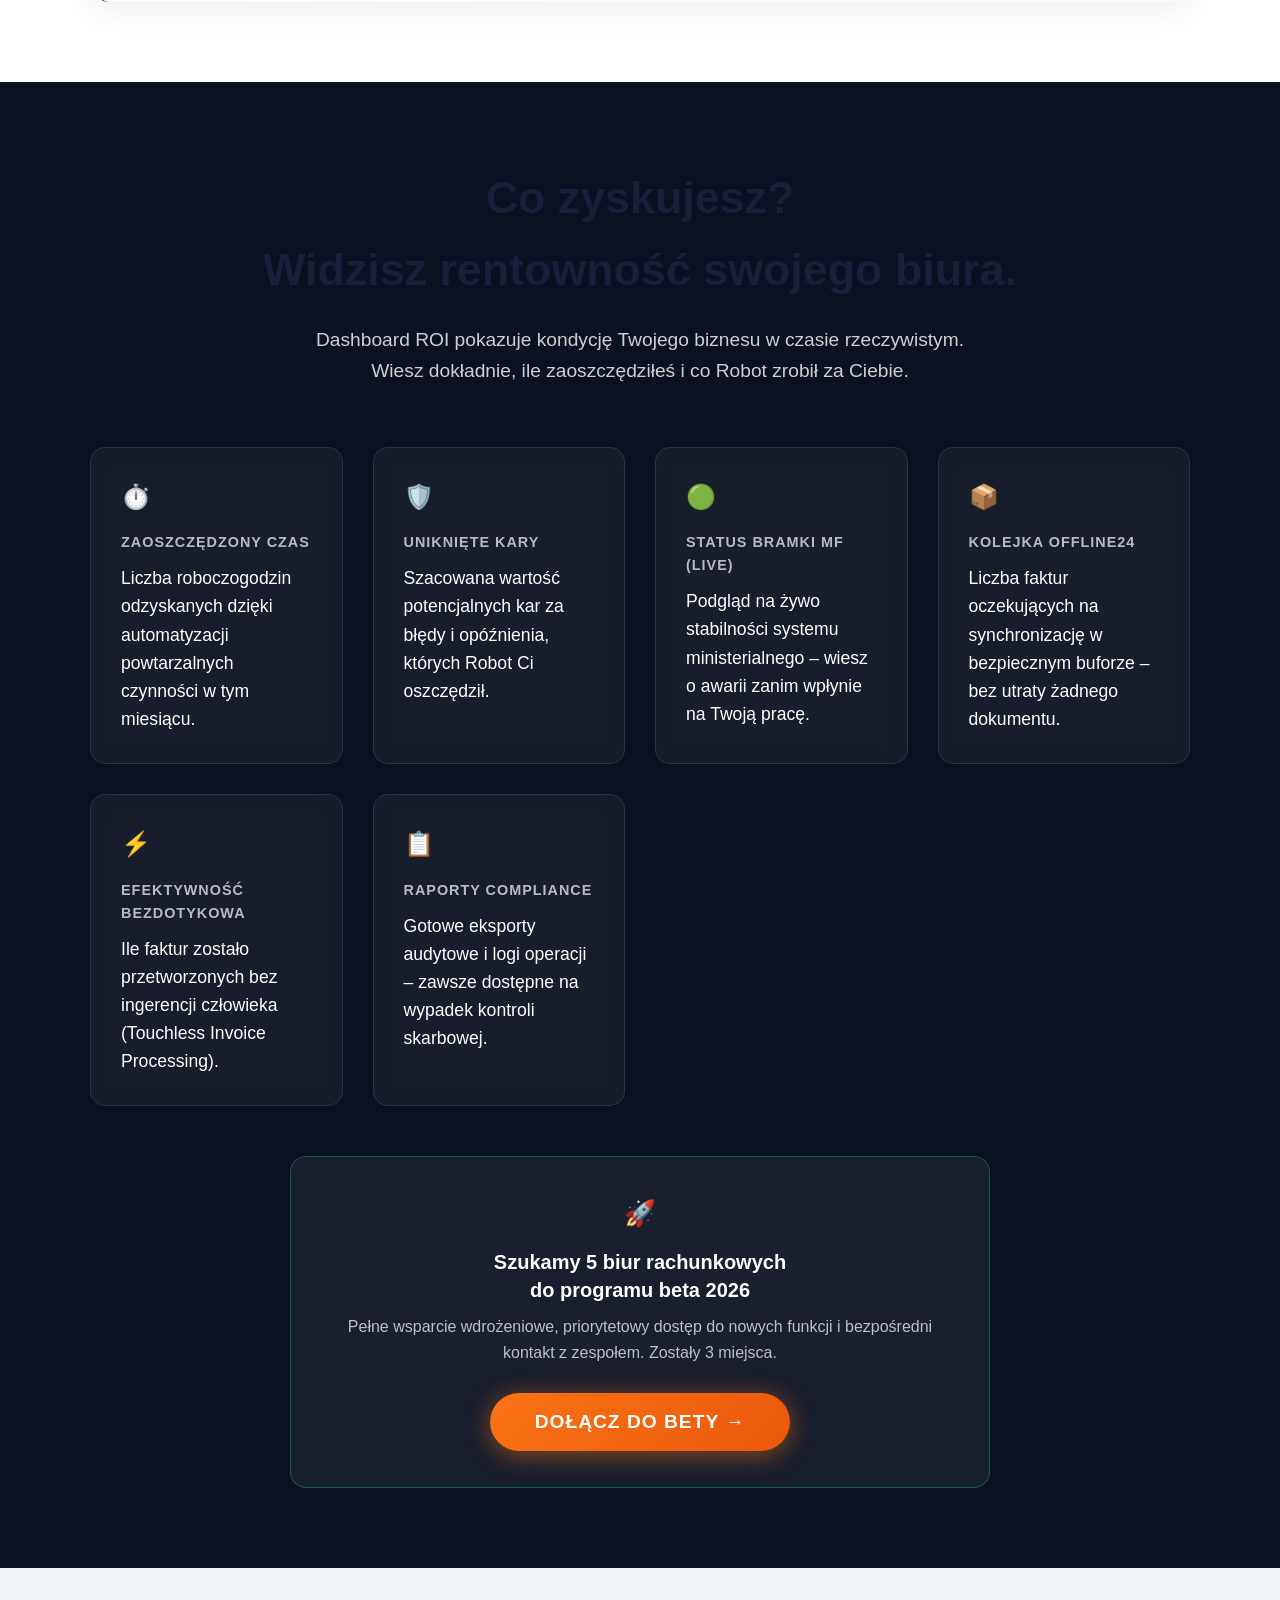
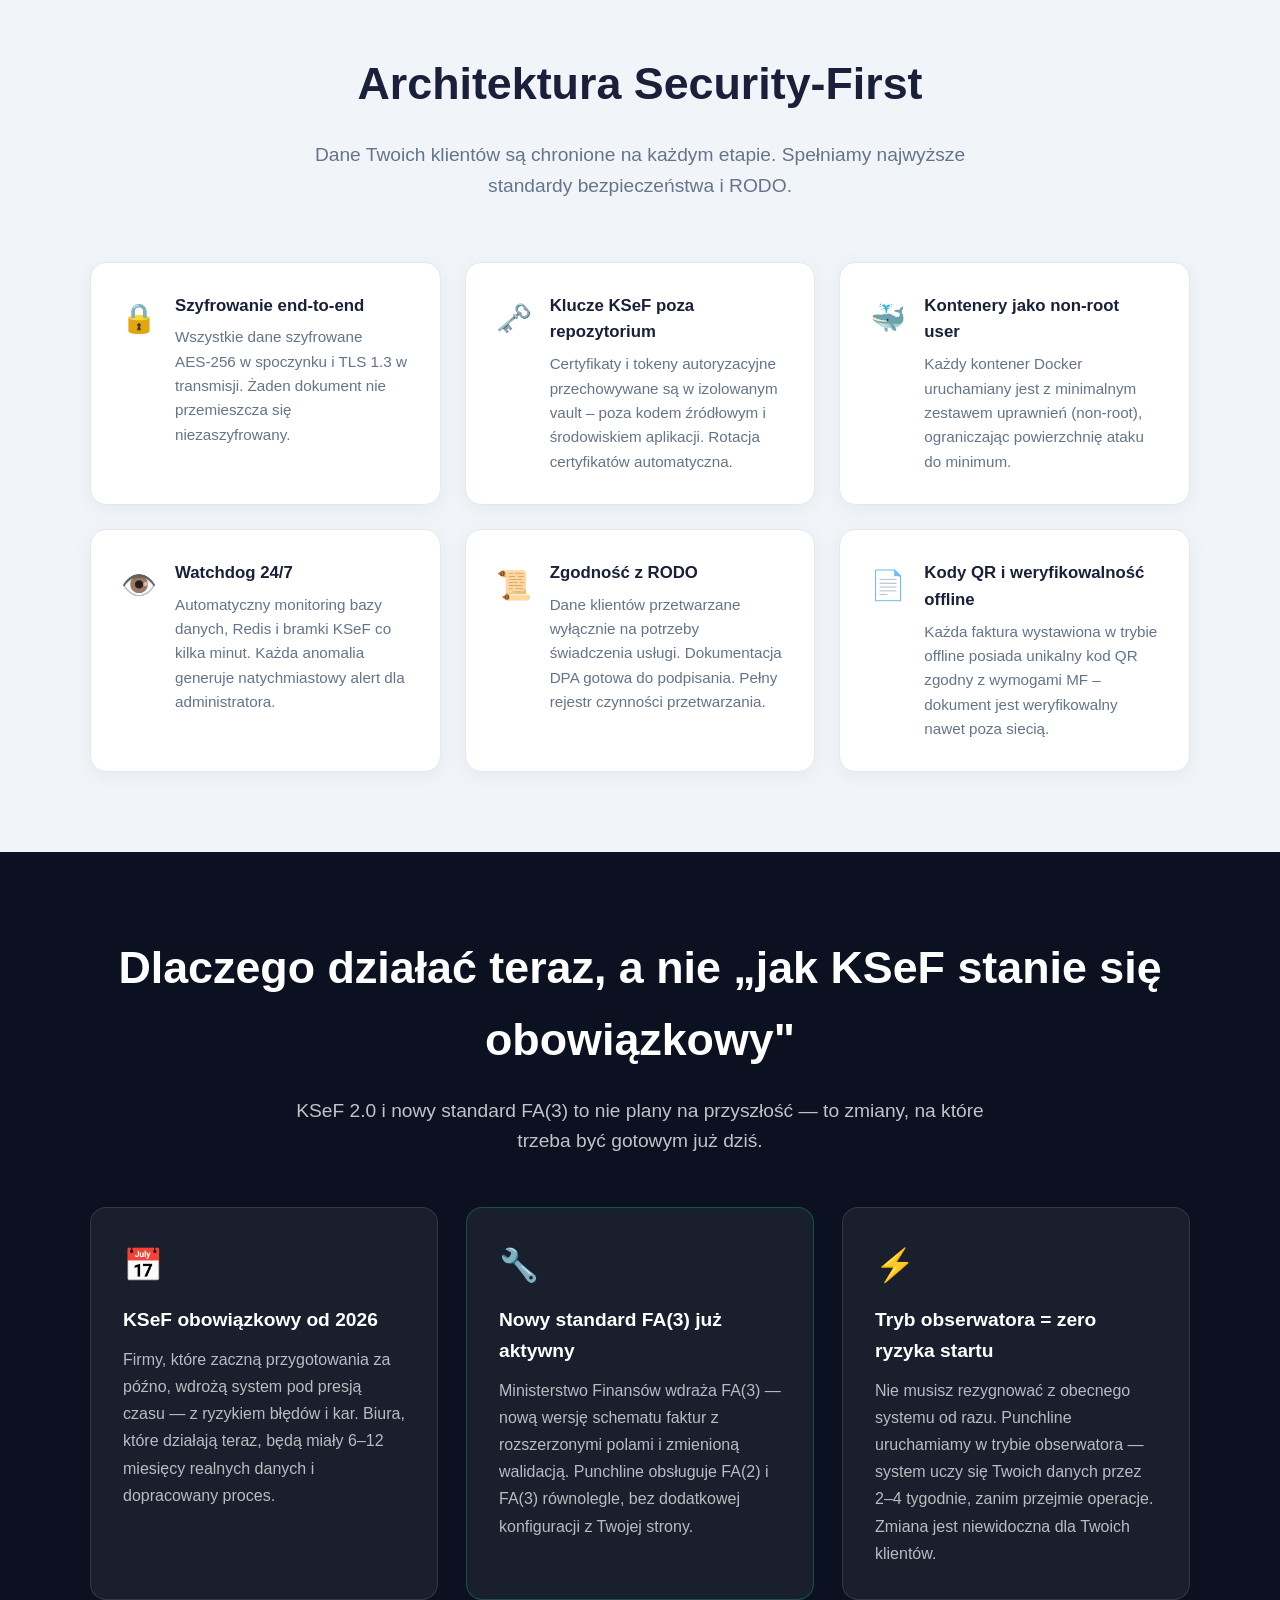
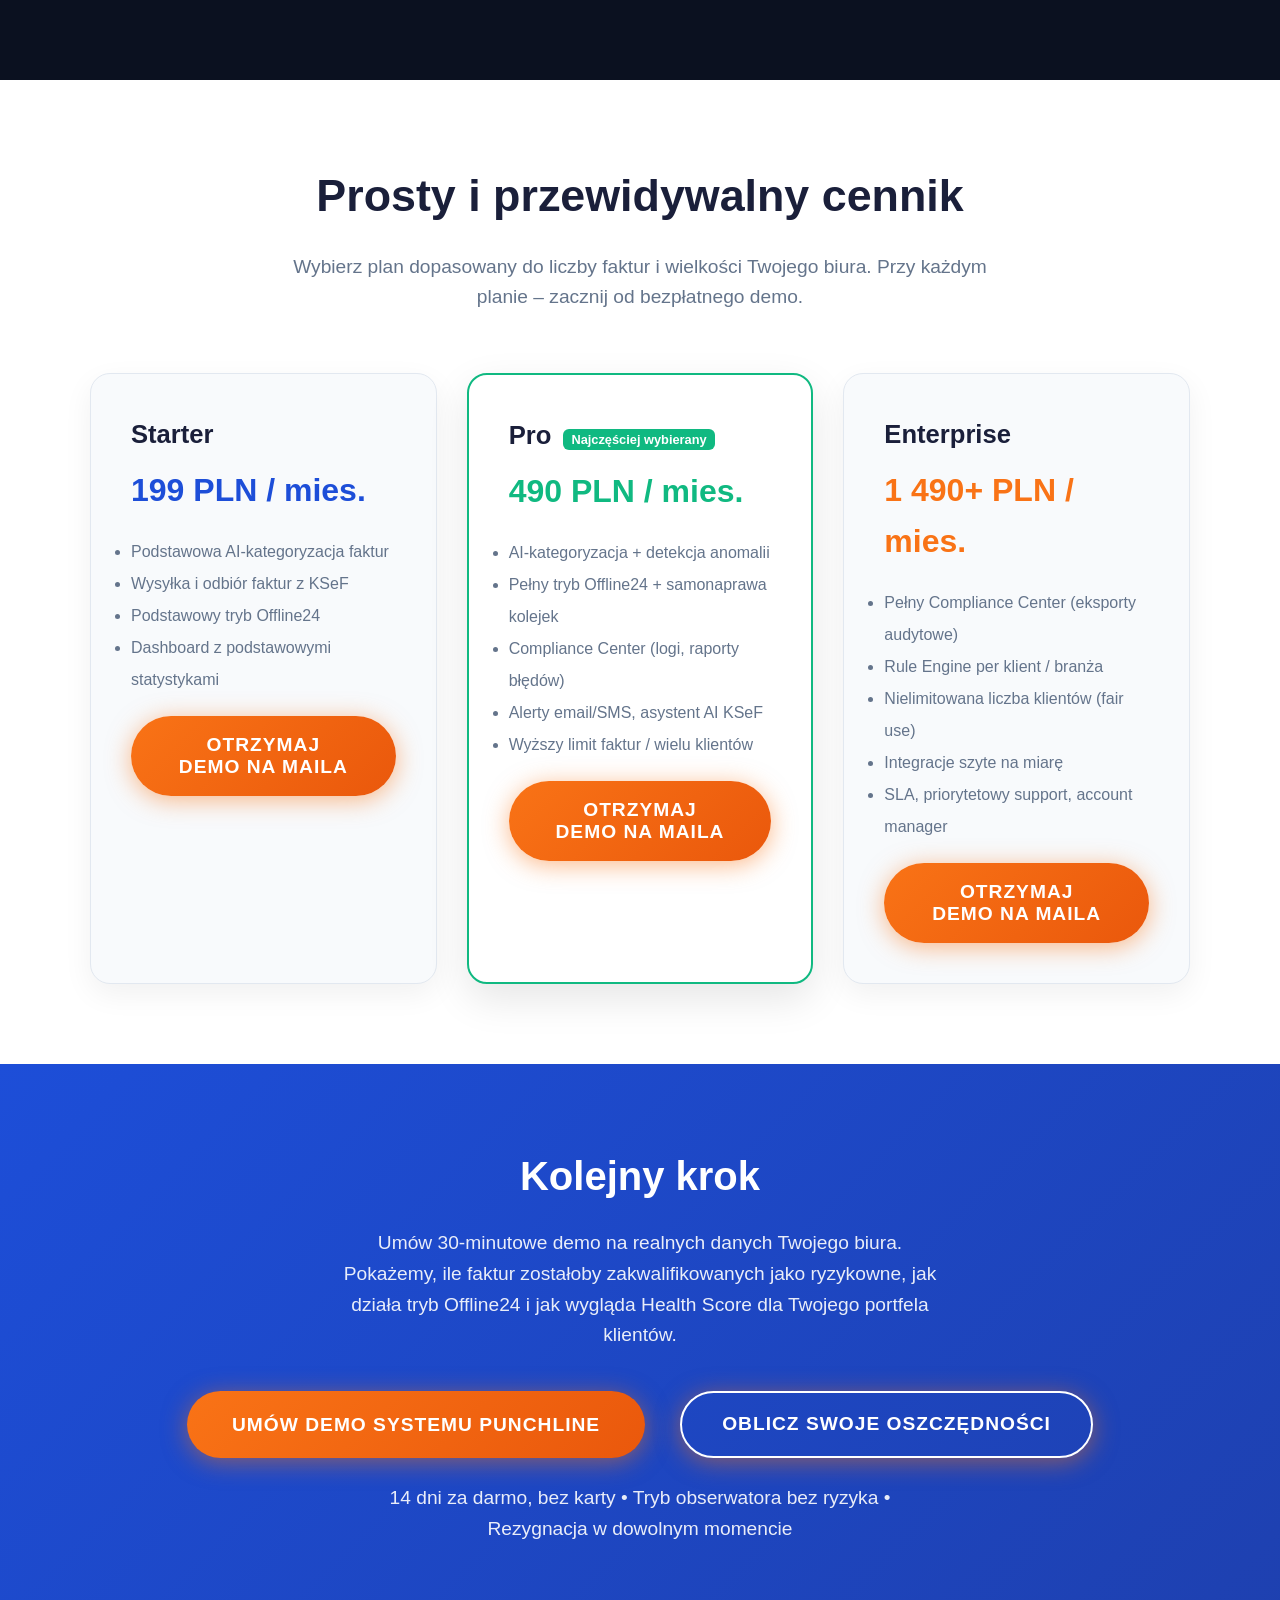
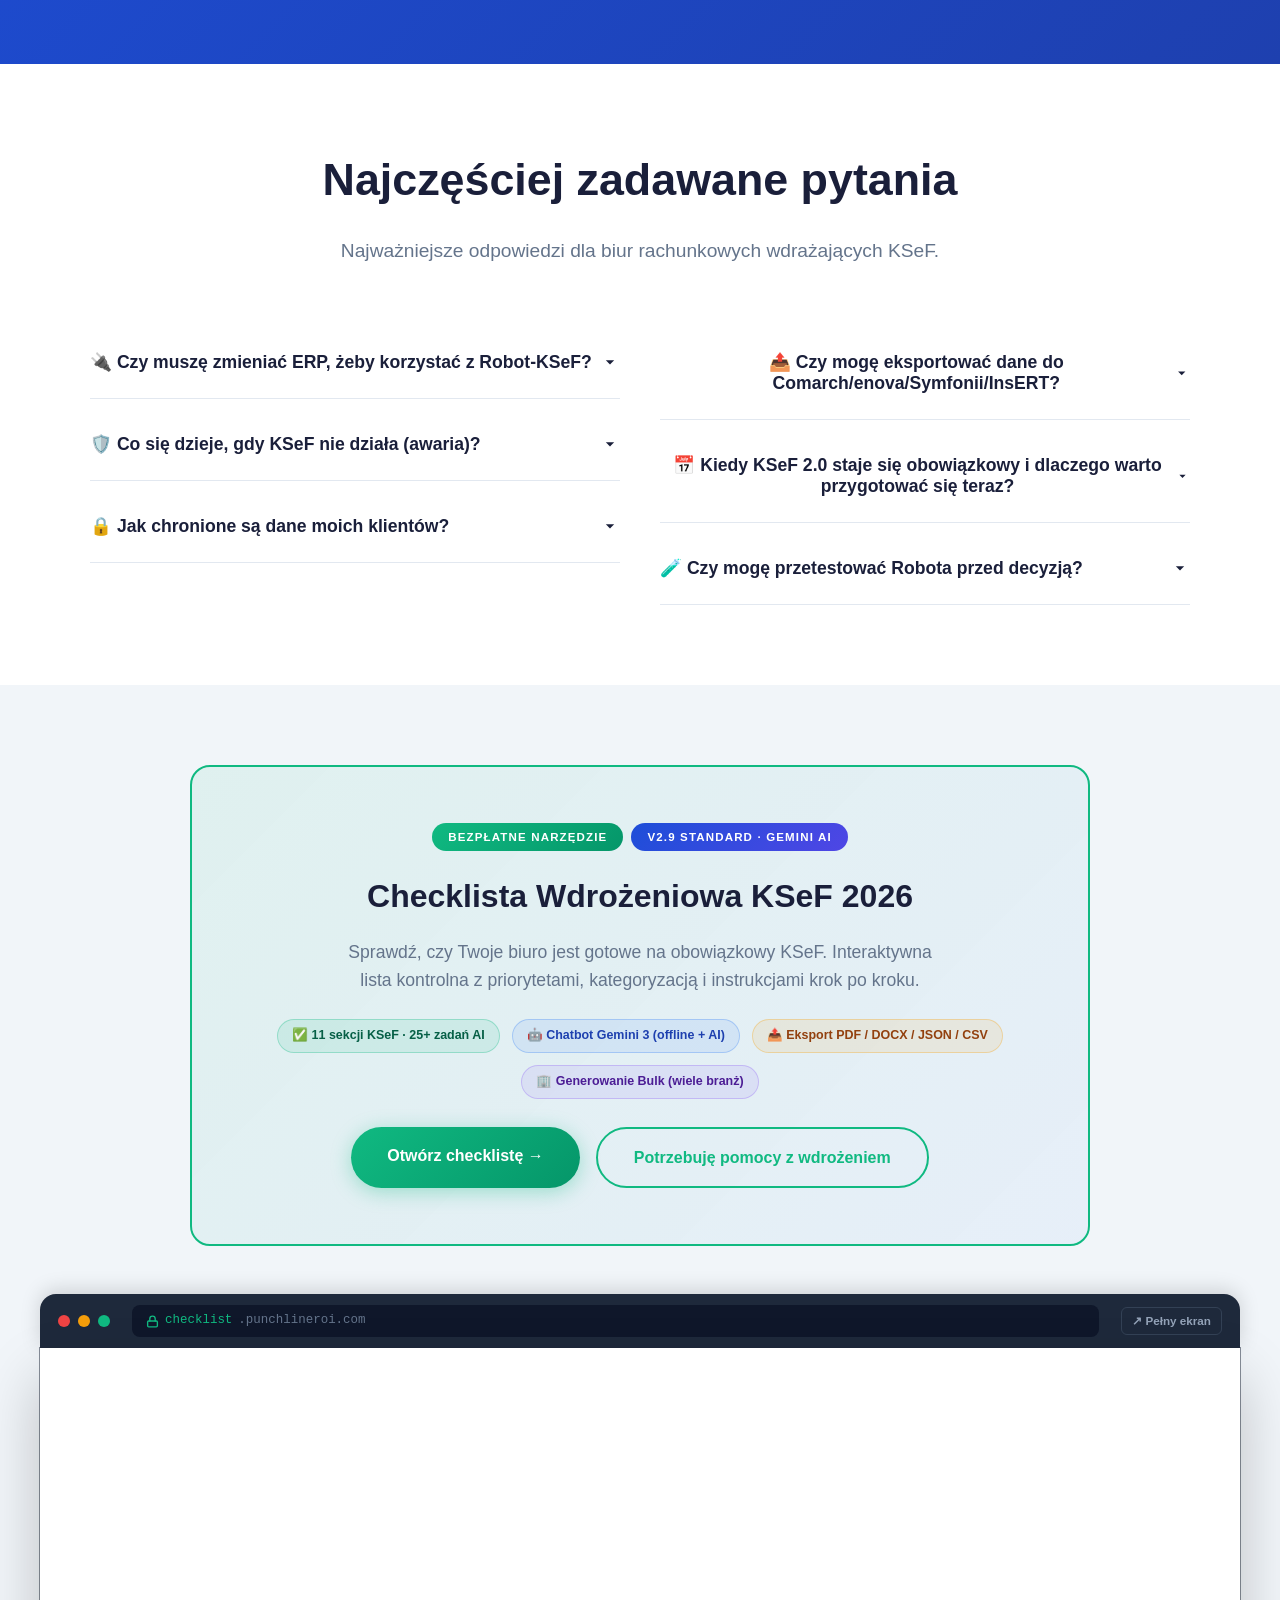
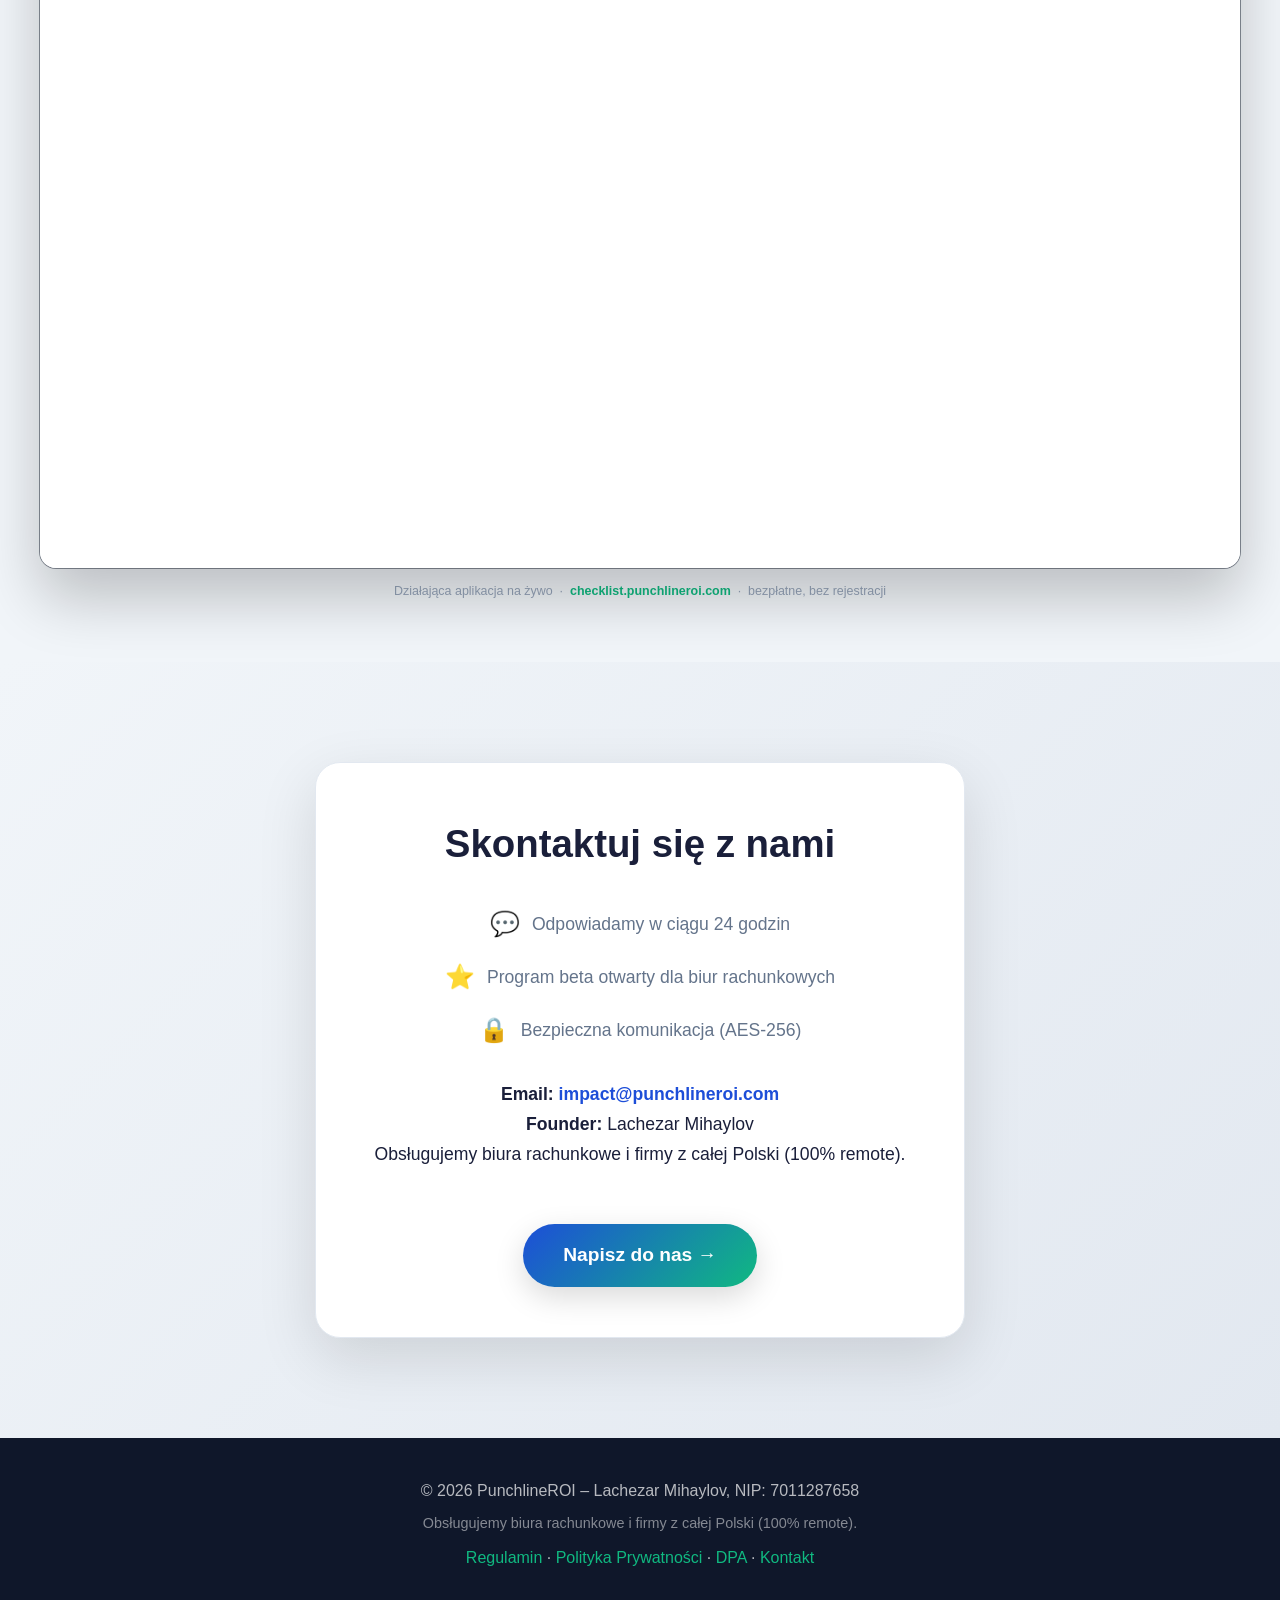
==== commit 0c54e852: "feat: aktualizacja prawna + CTA przywrócone do modalów Legal (wersja 2.0, obowiązuje od 1 marca 2026" ====
--- a/index.html
+++ b/index.html
@@ -1246,9 +1246,9 @@
                 <a href="kalkulator.html">Kalkulator ROI</a>
                 <a href="checklist.html">✅ Checklista KSeF</a>
                 <a href="#kontakt">Kontakt</a>
-                <button class="cta-button" id="dashboard-link" onclick="openModal('panel_click')">
-                    🎯 Otrzymaj demo
-                </button>
+                <a class="cta-button" id="dashboard-link" href="https://app.punchlineroi.com" target="_blank" rel="noopener noreferrer">
+                    🔐 Panel Klienta
+                </a>
             </div>
         </nav>
 
@@ -1742,18 +1742,123 @@
     </section>
 
     <!-- === CHECKLISTA KSEF === -->
-    <section style="background: var(--section-alt-bg, #f1f5f9); padding: 80px 20px;" id="checklista">
+    <section style="background: var(--section-alt-bg, #f1f5f9); padding: 80px 20px 60px;" id="checklista">
+
+        <!-- Intro card -->
         <div class="container" style="max-width: 900px; margin: 0 auto; text-align: center;">
             <div class="animate-on-scroll" style="background: linear-gradient(135deg, rgba(16,185,129,0.08), rgba(59,130,246,0.06)); border: 2px solid var(--green-primary, #10b981); border-radius: 20px; padding: 56px 40px;">
-                <div style="display: inline-block; background: linear-gradient(135deg, #10b981, #059669); color: white; font-size: 0.72rem; font-weight: 700; letter-spacing: 0.1em; text-transform: uppercase; padding: 5px 16px; border-radius: 100px; margin-bottom: 20px;">Bezpłatne narzędzie</div>
+                <div style="display: flex; gap: 8px; justify-content: center; flex-wrap: wrap; margin-bottom: 20px;">
+                    <div style="display: inline-block; background: linear-gradient(135deg, #10b981, #059669); color: white; font-size: 0.72rem; font-weight: 700; letter-spacing: 0.1em; text-transform: uppercase; padding: 5px 16px; border-radius: 100px;">Bezpłatne narzędzie</div>
+                    <div style="display: inline-block; background: linear-gradient(135deg, #1D4ED8, #4f46e5); color: white; font-size: 0.72rem; font-weight: 700; letter-spacing: 0.1em; text-transform: uppercase; padding: 5px 16px; border-radius: 100px;">v2.9 Standard · Gemini AI</div>
+                </div>
                 <h2 style="font-size: 2rem; font-weight: 800; margin-bottom: 16px; color: var(--body-text, #1e293b);">Checklista Wdrożeniowa KSeF 2026</h2>
-                <p style="font-size: 1.1rem; color: var(--text-light, #64748b); max-width: 600px; margin: 0 auto 32px; line-height: 1.6;">Sprawdź, czy Twoje biuro jest gotowe na obowiązkowy KSeF. Interaktywna lista kontrolna z priorytetami, kategoryzacją i instrukcjami krok po kroku.</p>
+                <p style="font-size: 1.1rem; color: var(--text-light, #64748b); max-width: 600px; margin: 0 auto 24px; line-height: 1.6;">Sprawdź, czy Twoje biuro jest gotowe na obowiązkowy KSeF. Interaktywna lista kontrolna z priorytetami, kategoryzacją i instrukcjami krok po kroku.</p>
+                <!-- Funkcje v2.9 -->
+                <div style="display: flex; gap: 12px; justify-content: center; flex-wrap: wrap; margin-bottom: 28px;">
+                    <span style="display: inline-flex; align-items: center; gap: 6px; background: rgba(16,185,129,0.1); border: 1px solid rgba(16,185,129,0.3); color: #065f46; font-size: 0.78rem; font-weight: 700; padding: 6px 14px; border-radius: 100px;">✅ 11 sekcji KSeF · 25+ zadań AI</span>
+                    <span style="display: inline-flex; align-items: center; gap: 6px; background: rgba(59,130,246,0.1); border: 1px solid rgba(59,130,246,0.3); color: #1e40af; font-size: 0.78rem; font-weight: 700; padding: 6px 14px; border-radius: 100px;">🤖 Chatbot Gemini 3 (offline + AI)</span>
+                    <span style="display: inline-flex; align-items: center; gap: 6px; background: rgba(245,158,11,0.1); border: 1px solid rgba(245,158,11,0.3); color: #92400e; font-size: 0.78rem; font-weight: 700; padding: 6px 14px; border-radius: 100px;">📤 Eksport PDF / DOCX / JSON / CSV</span>
+                    <span style="display: inline-flex; align-items: center; gap: 6px; background: rgba(139,92,246,0.1); border: 1px solid rgba(139,92,246,0.3); color: #4c1d95; font-size: 0.78rem; font-weight: 700; padding: 6px 14px; border-radius: 100px;">🏢 Generowanie Bulk (wiele branż)</span>
+                </div>
                 <div style="display: flex; gap: 16px; justify-content: center; flex-wrap: wrap;">
-                    <a href="checklist.html" style="display: inline-block; padding: 16px 36px; background: linear-gradient(135deg, #10b981, #059669); color: white; font-weight: 700; border-radius: 50px; text-decoration: none; font-size: 1rem; box-shadow: 0 4px 20px rgba(16,185,129,0.35);">Otwórz checklistę →</a>
+                    <a href="https://checklist.punchlineroi.com" target="_blank" rel="noopener" style="display: inline-block; padding: 16px 36px; background: linear-gradient(135deg, #10b981, #059669); color: white; font-weight: 700; border-radius: 50px; text-decoration: none; font-size: 1rem; box-shadow: 0 4px 20px rgba(16,185,129,0.35);">Otwórz checklistę →</a>
                     <a href="#kontakt" style="display: inline-block; padding: 16px 36px; border: 2px solid var(--green-primary, #10b981); color: var(--green-primary, #10b981); font-weight: 700; border-radius: 50px; text-decoration: none; font-size: 1rem;">Potrzebuję pomocy z wdrożeniem</a>
                 </div>
             </div>
         </div>
+
+        <!-- ── Live-preview iframe ── -->
+        <div style="max-width: 1320px; margin: 48px auto 0; padding: 0 20px;">
+
+            <!-- Pasek "przeglądarki" -->
+            <div style="
+                background: #1e293b;
+                border-radius: 16px 16px 0 0;
+                padding: 11px 18px;
+                display: flex;
+                align-items: center;
+                gap: 8px;
+                box-shadow: 0 -4px 20px rgba(0,0,0,0.15);
+            ">
+                <!-- Traffic-lights -->
+                <span style="width:12px;height:12px;background:#ef4444;border-radius:50%;display:inline-block;flex-shrink:0;"></span>
+                <span style="width:12px;height:12px;background:#f59e0b;border-radius:50%;display:inline-block;flex-shrink:0;"></span>
+                <span style="width:12px;height:12px;background:#10b981;border-radius:50%;display:inline-block;flex-shrink:0;"></span>
+
+                <!-- Pasek URL -->
+                <div style="
+                    flex: 1;
+                    background: #0f172a;
+                    border-radius: 8px;
+                    padding: 6px 14px;
+                    margin: 0 14px;
+                    color: #94a3b8;
+                    font-size: 0.78rem;
+                    font-family: 'Courier New', monospace;
+                    display: flex;
+                    align-items: center;
+                    gap: 6px;
+                    overflow: hidden;
+                    white-space: nowrap;
+                ">
+                    <svg width="13" height="13" viewBox="0 0 24 24" fill="none" stroke="#10b981" stroke-width="2.5" stroke-linecap="round" stroke-linejoin="round" style="flex-shrink:0"><rect x="3" y="11" width="18" height="11" rx="2"/><path d="M7 11V7a5 5 0 0 1 10 0v4"/></svg>
+                    <span style="color:#10b981;">checklist</span><span style="color:#64748b;">.punchlineroi.com</span>
+                </div>
+
+                <!-- Link zewnętrzny -->
+                <a href="https://checklist.punchlineroi.com" target="_blank" rel="noopener"
+                   title="Otwórz w nowej karcie"
+                   style="
+                       color: #94a3b8;
+                       font-size: 0.73rem;
+                       font-weight: 600;
+                       text-decoration: none;
+                       white-space: nowrap;
+                       padding: 4px 10px;
+                       border: 1px solid #334155;
+                       border-radius: 6px;
+                       transition: all .2s;
+                       flex-shrink: 0;
+                   "
+                   onmouseover="this.style.color='#f1f5f9';this.style.borderColor='#64748b';"
+                   onmouseout="this.style.color='#94a3b8';this.style.borderColor='#334155';">
+                    ↗ Pełny ekran
+                </a>
+            </div>
+
+            <!-- Iframe -->
+            <div style="
+                border-radius: 0 0 16px 16px;
+                overflow: hidden;
+                box-shadow: 0 30px 60px rgba(0,0,0,0.22), 0 0 0 1px rgba(30,41,59,0.5);
+                position: relative;
+            ">
+                <iframe
+                    src="https://checklist.punchlineroi.com"
+                    style="
+                        width: 100%;
+                        height: 820px;
+                        border: none;
+                        display: block;
+                        background: #fff;
+                    "
+                    title="KSeF 2026 – Checklista Wdrożeniowa | Punchline ROI"
+                    loading="lazy"
+                    allow="clipboard-write"
+                ></iframe>
+            </div>
+
+            <!-- Podpis pod iframe -->
+            <p style="text-align:center; margin-top:14px; font-size:0.78rem; color:#94a3b8;">
+                Działająca aplikacja na żywo &nbsp;·&nbsp;
+                <a href="https://checklist.punchlineroi.com" target="_blank" rel="noopener"
+                   style="color:#10b981; text-decoration:none; font-weight:600;">
+                    checklist.punchlineroi.com
+                </a>
+                &nbsp;·&nbsp; bezpłatne, bez rejestracji
+            </p>
+        </div>
+
     </section>
 
     <!-- === KONTAKT PRO === -->
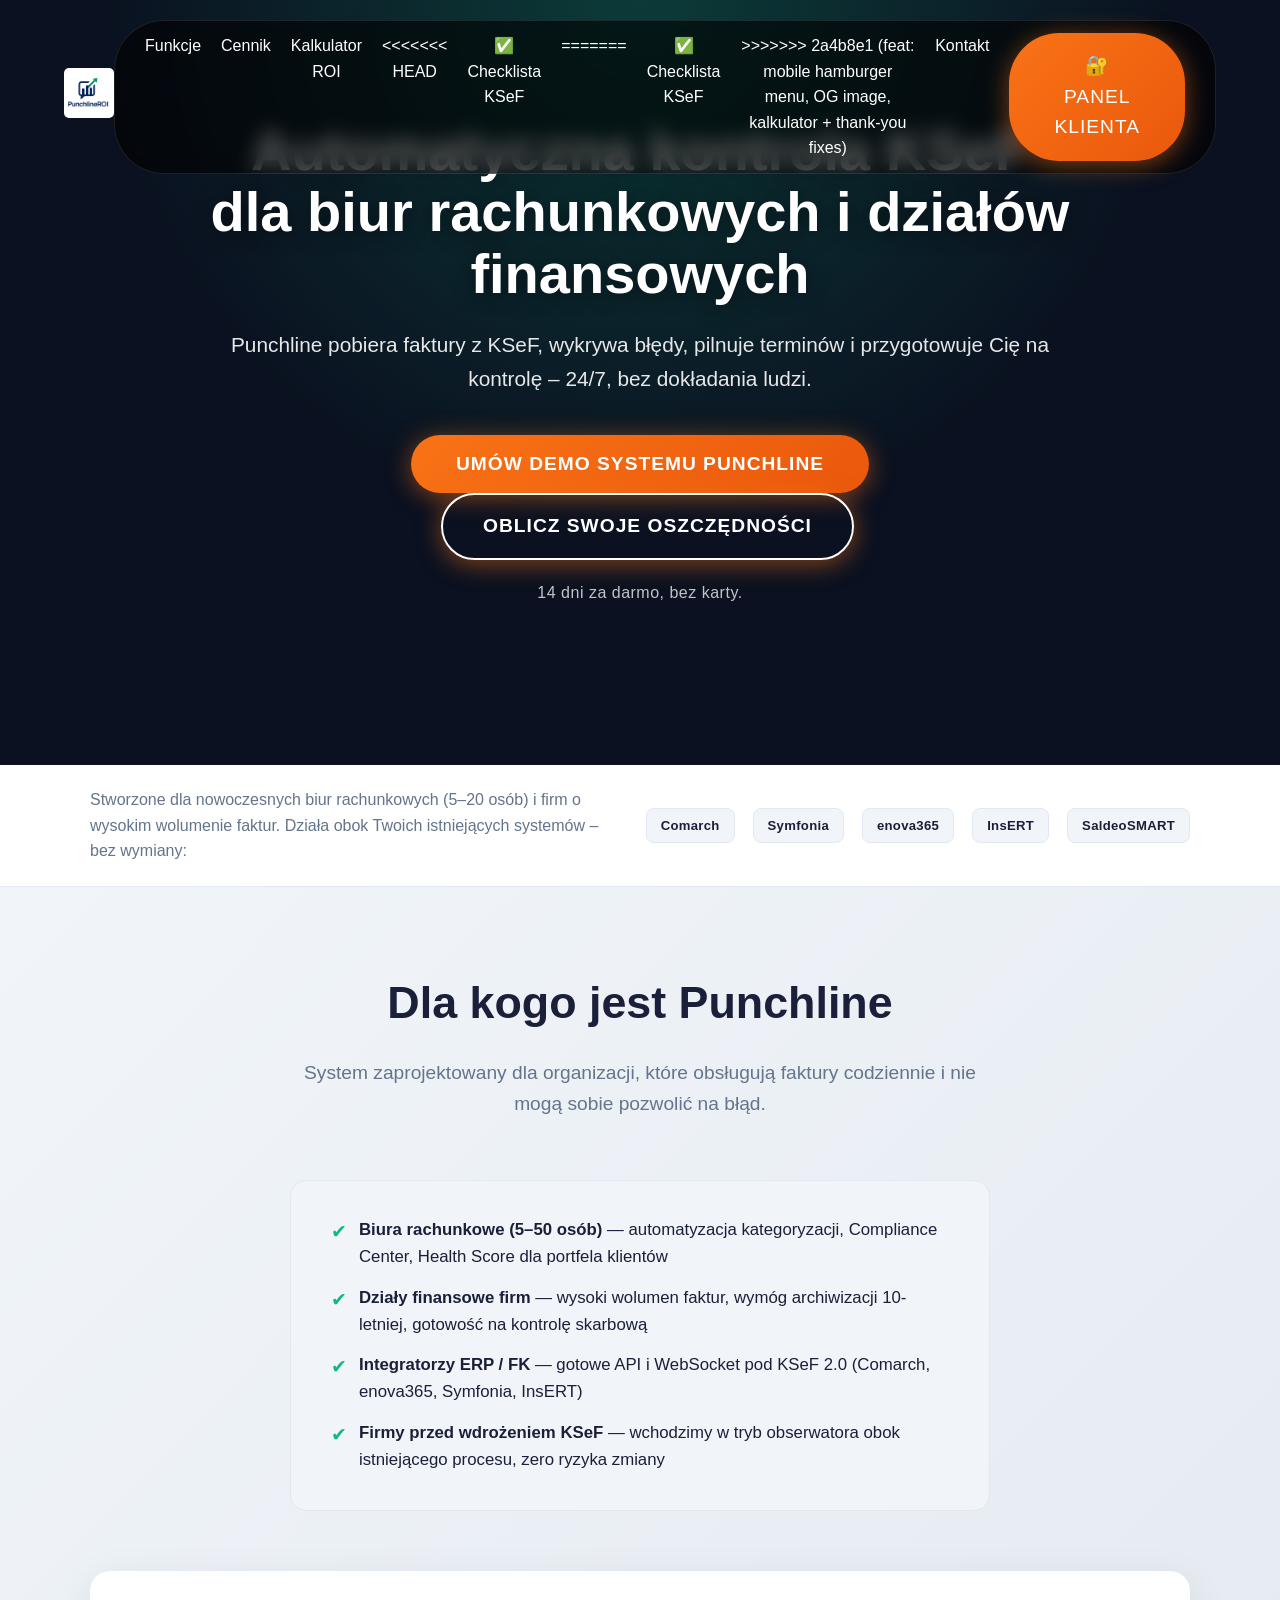
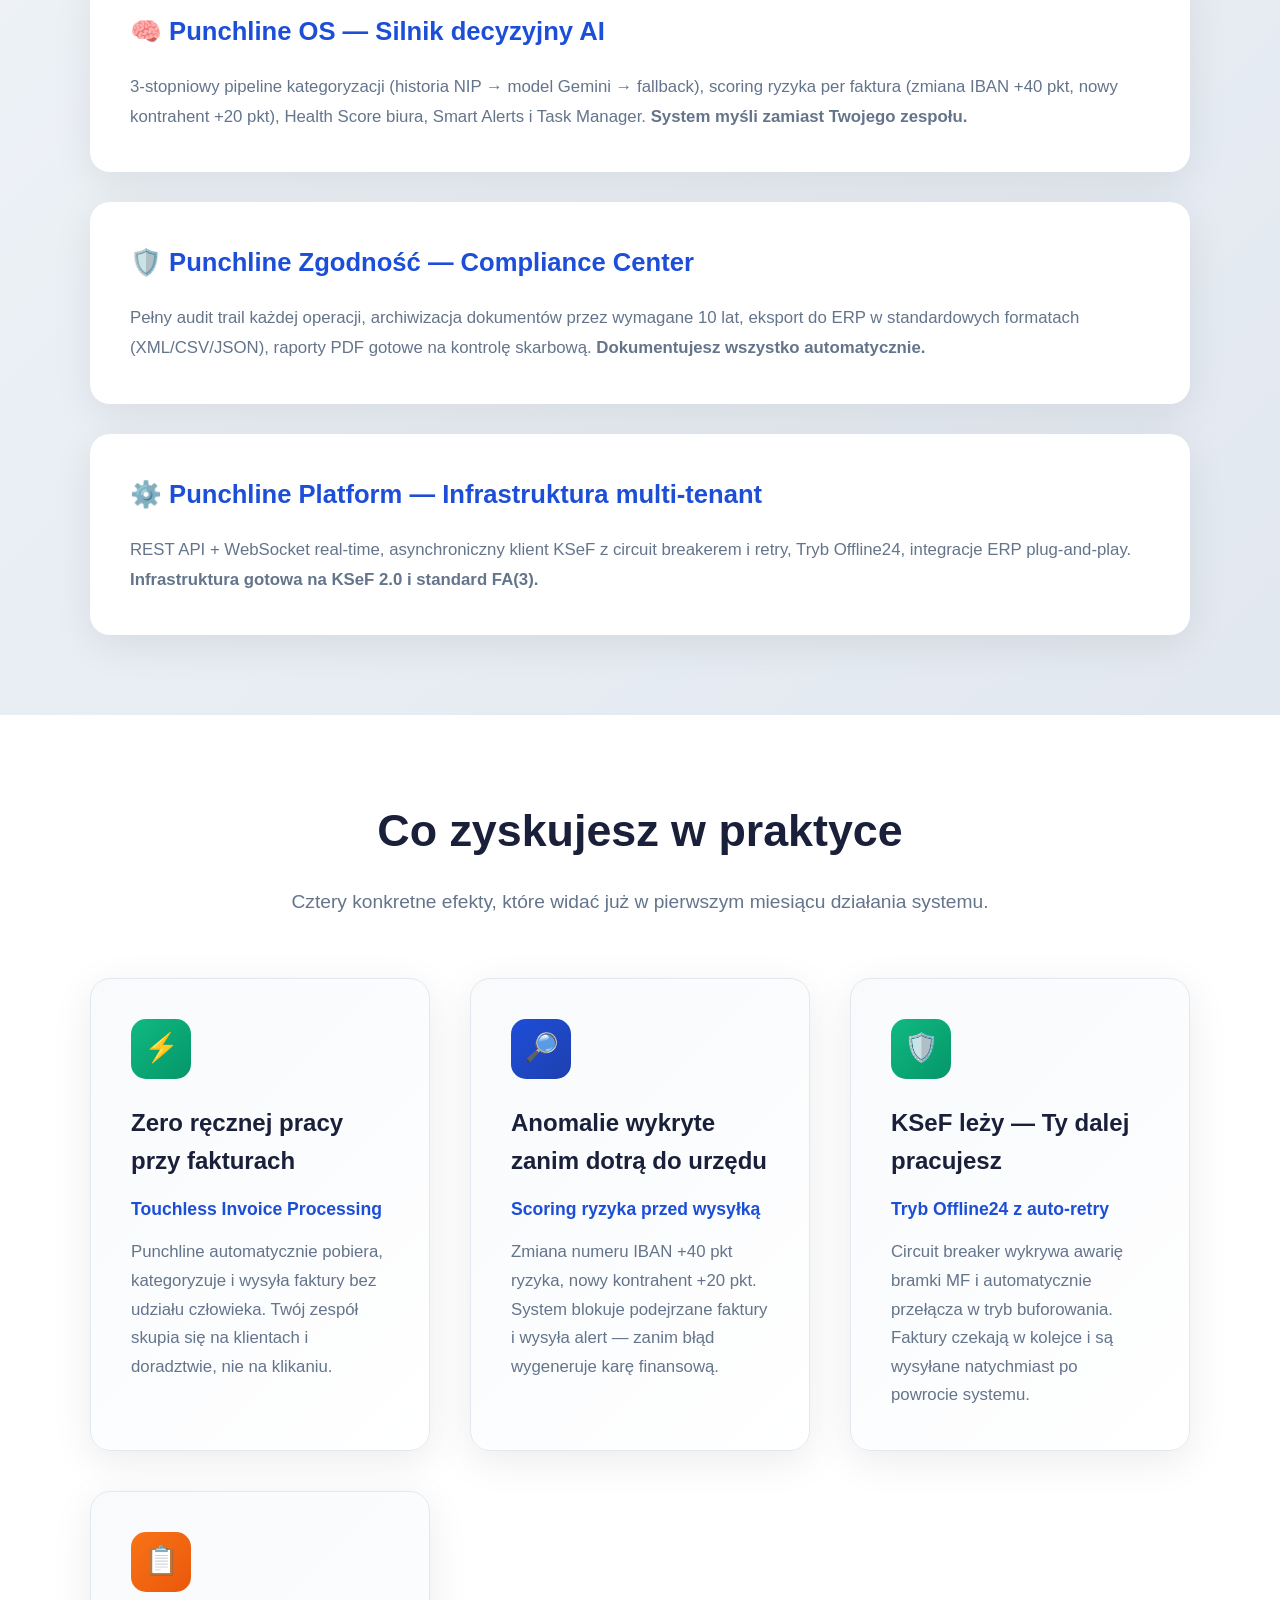
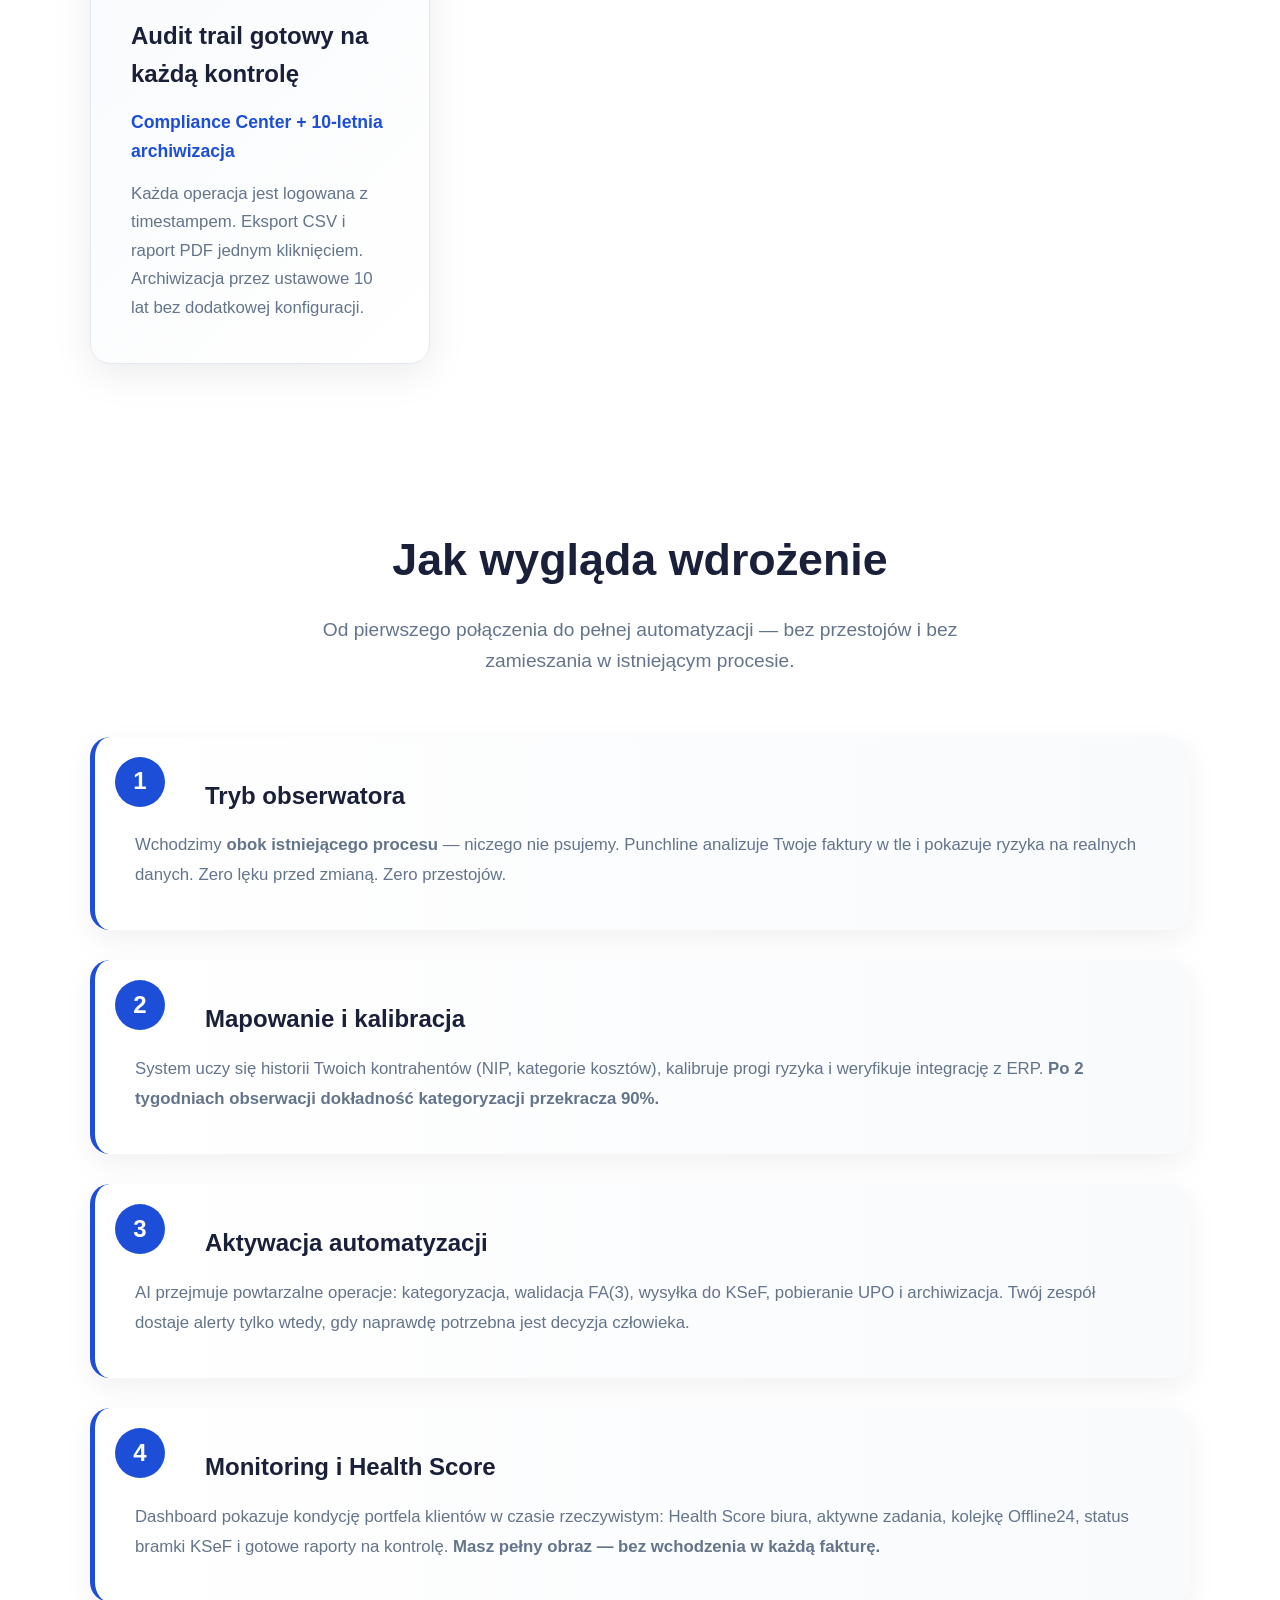
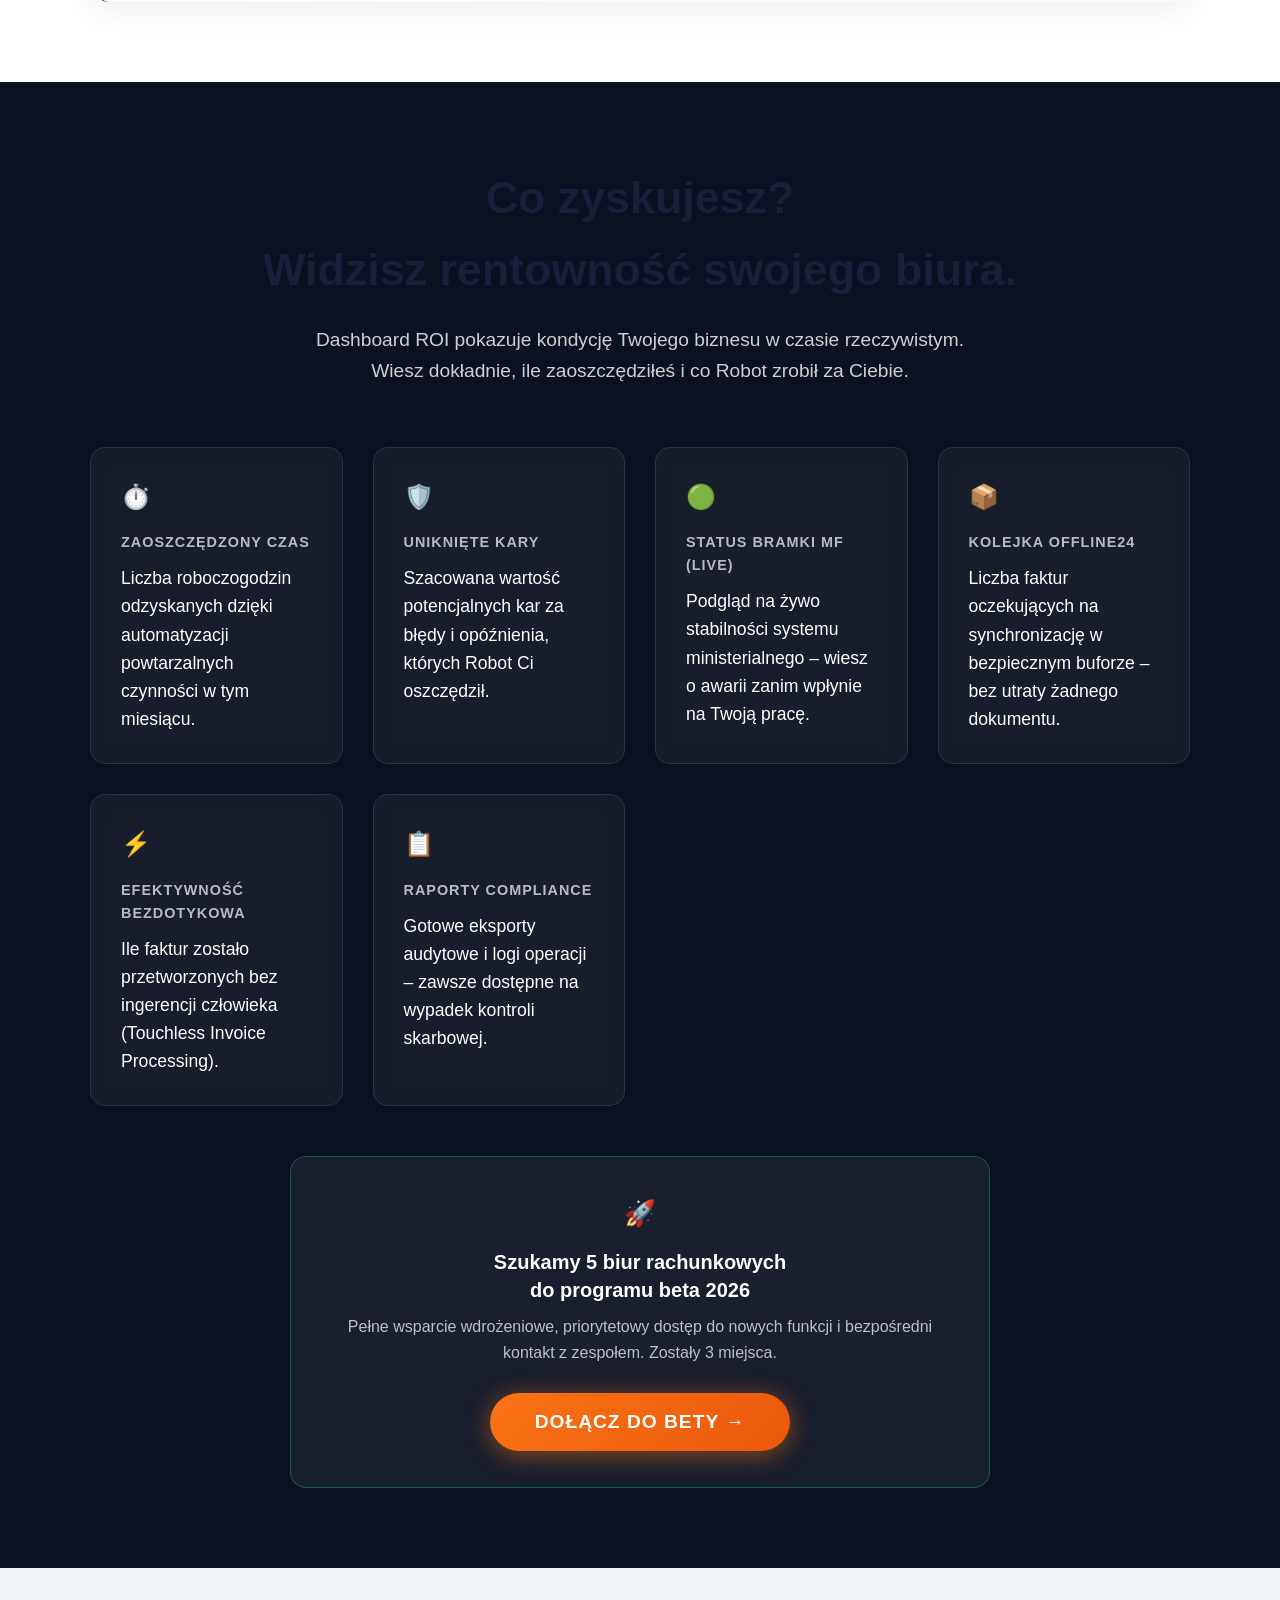
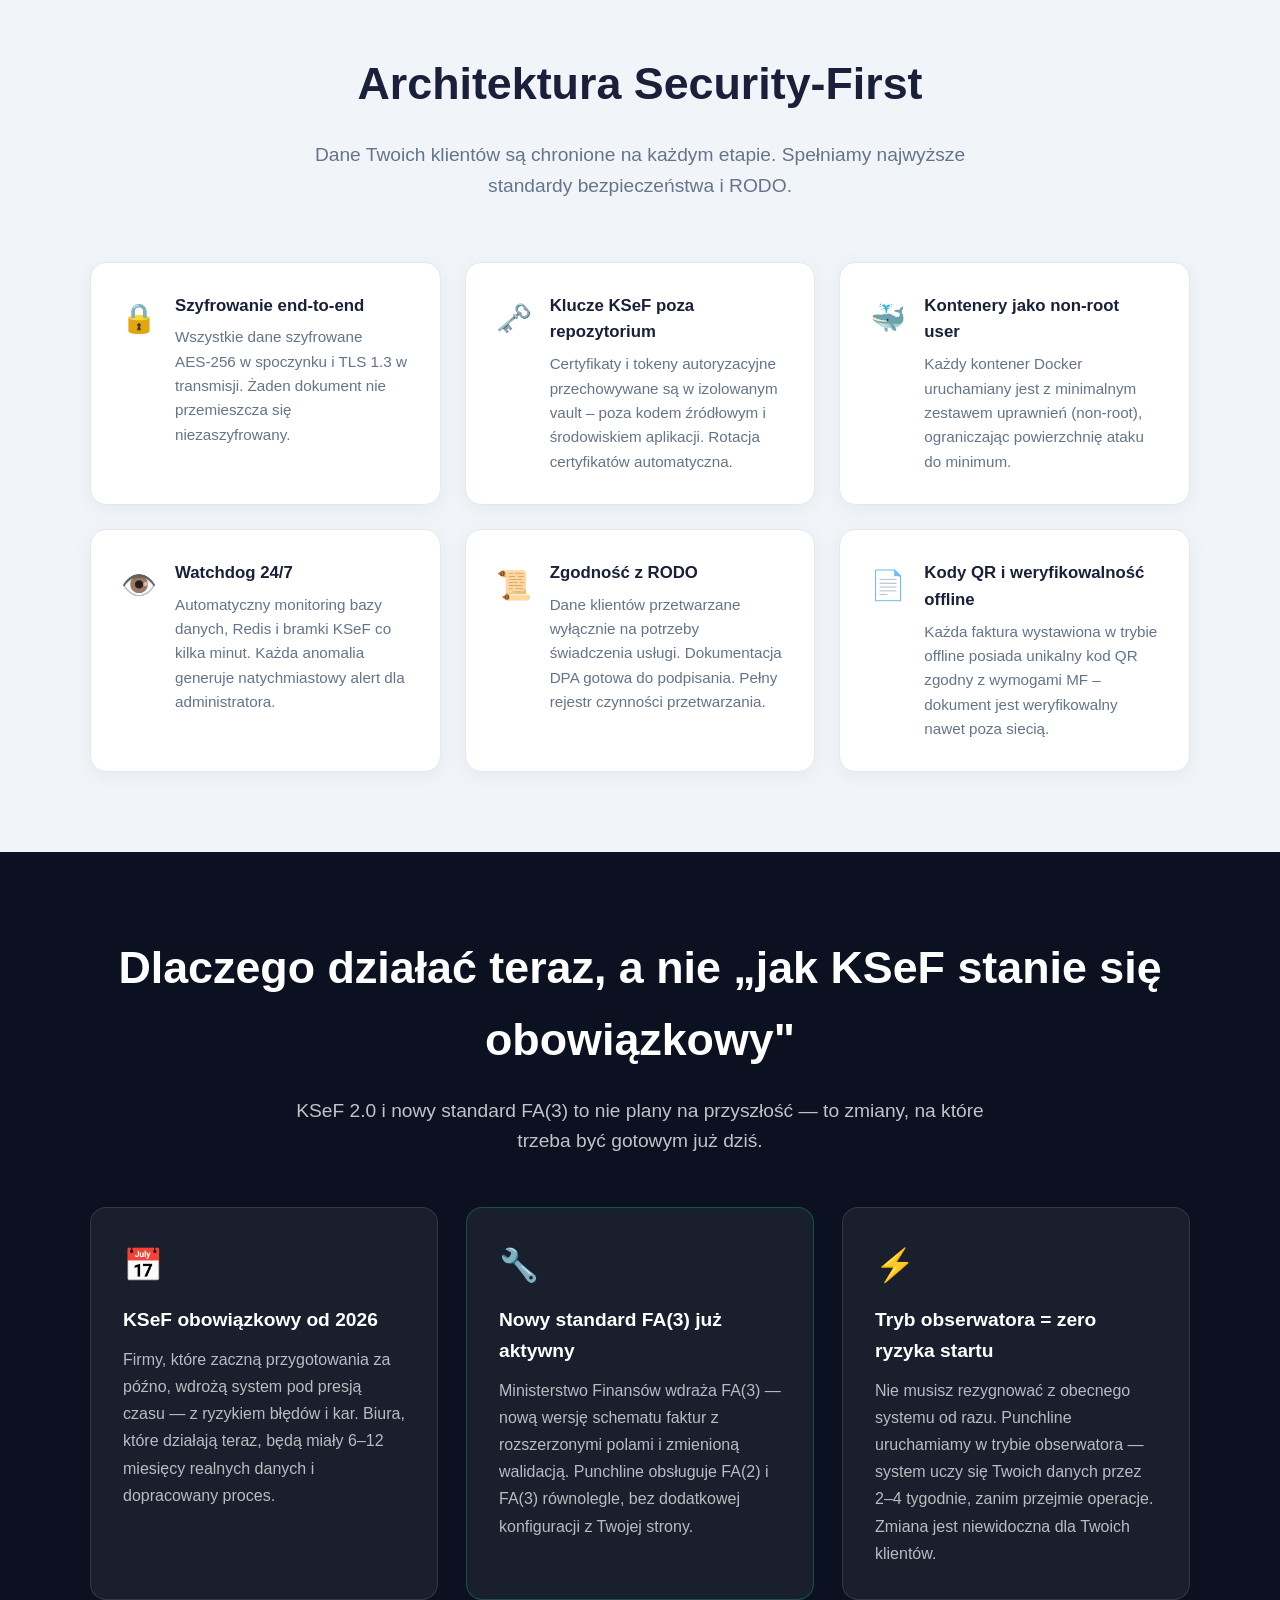
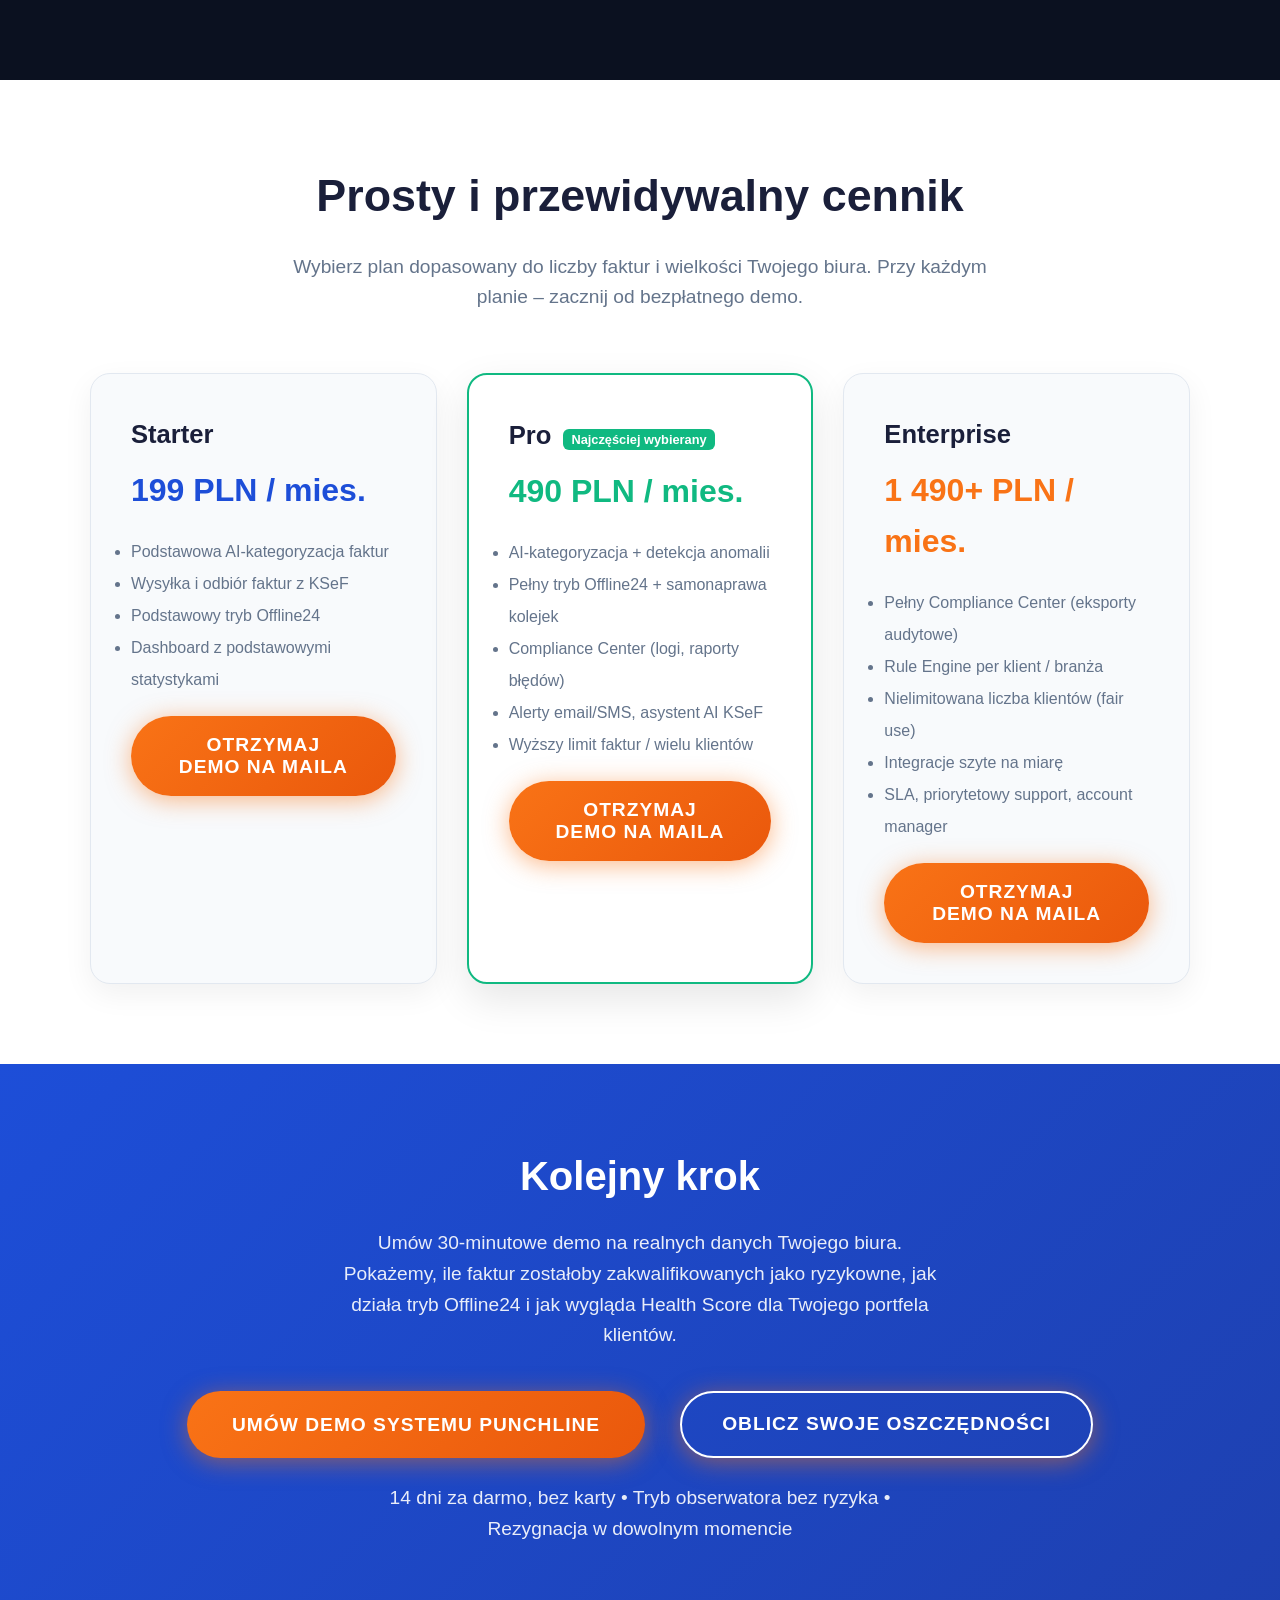
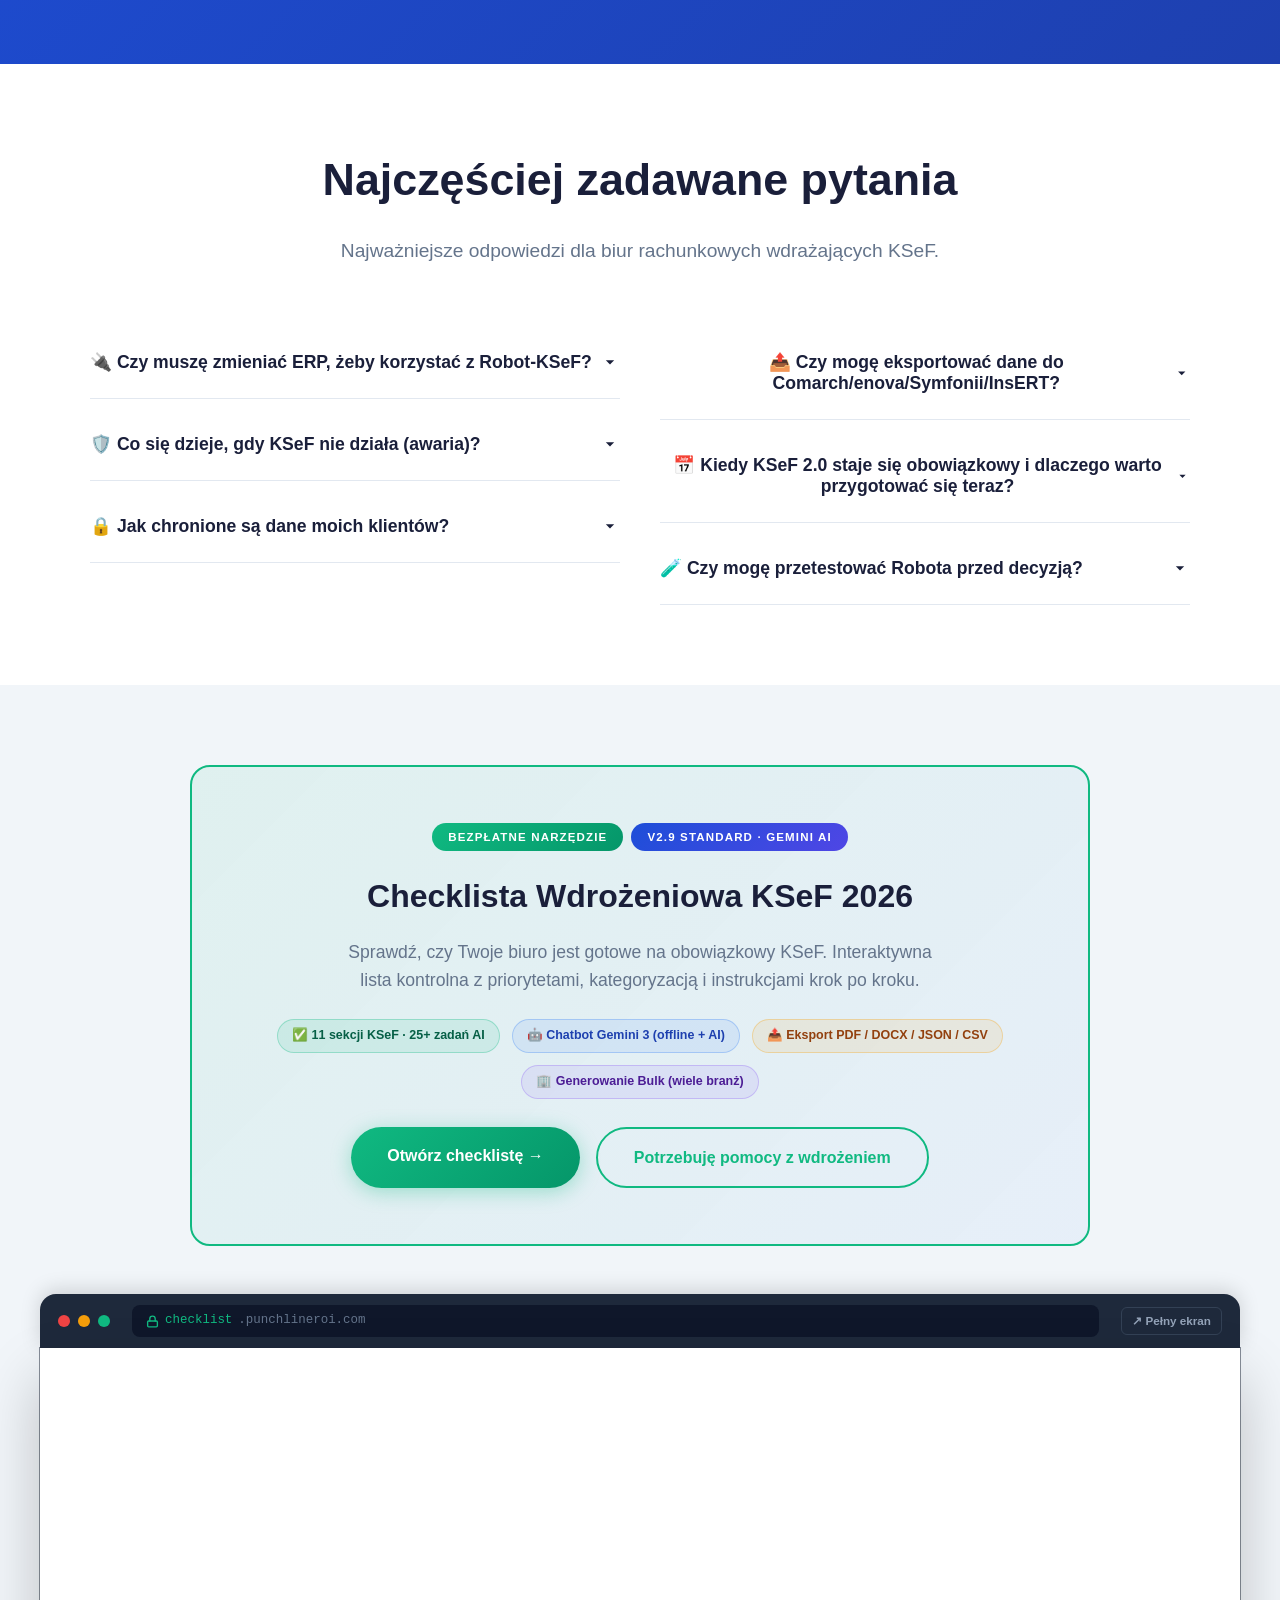
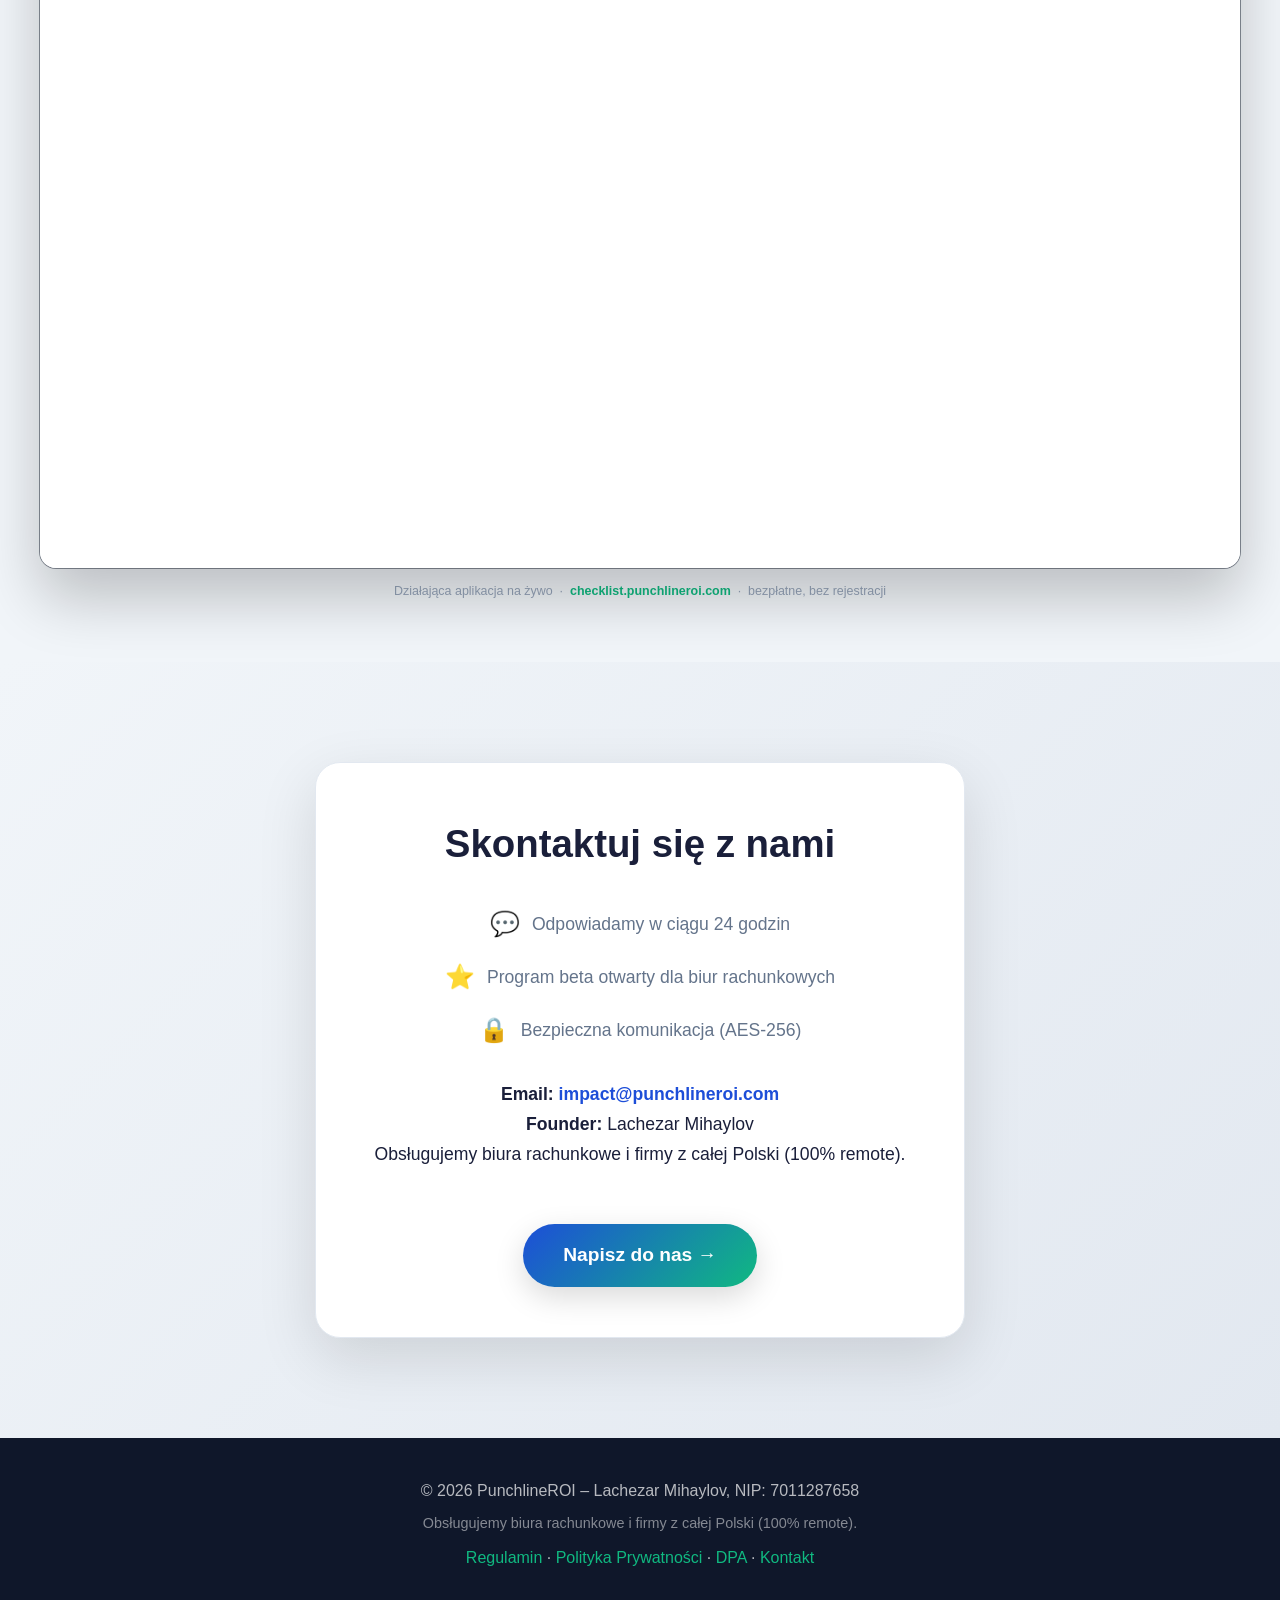
==== commit a86006d2: "feat: mobile hamburger menu, OG image, kalkulator + thank-you fixes" ====
--- a/index.html
+++ b/index.html
@@ -1227,6 +1227,58 @@
                 align-items: flex-start;
             }
         }
+
+        /* === HAMBURGER MOBILE MENU === */
+        .hamburger {
+            display: none;
+            flex-direction: column;
+            gap: 5px;
+            background: none;
+            border: none;
+            cursor: pointer;
+            z-index: 200;
+            padding: 8px;
+        }
+        .hamburger span {
+            display: block;
+            width: 24px;
+            height: 2px;
+            background: white;
+            border-radius: 2px;
+            transition: all 0.3s ease;
+        }
+        .hamburger.active span:nth-child(1) { transform: rotate(45deg) translate(5px, 5px); }
+        .hamburger.active span:nth-child(2) { opacity: 0; }
+        .hamburger.active span:nth-child(3) { transform: rotate(-45deg) translate(5px, -5px); }
+
+        .mobile-menu {
+            display: none;
+            position: fixed;
+            inset: 0;
+            background: rgba(11, 17, 32, 0.97);
+            backdrop-filter: blur(20px);
+            z-index: 150;
+            flex-direction: column;
+            align-items: center;
+            justify-content: center;
+            gap: 24px;
+        }
+        .mobile-menu.open { display: flex; }
+        .mobile-menu a {
+            color: white;
+            text-decoration: none;
+            font-size: 1.3rem;
+            font-weight: 500;
+            padding: 10px 20px;
+            border-radius: 12px;
+            transition: background 0.2s, color 0.2s;
+        }
+        .mobile-menu a:hover { background: rgba(16,185,129,0.15); color: var(--green-primary); }
+        .mobile-menu .cta-button { font-size: 1.1rem; padding: 14px 36px; }
+
+        @media (max-width: 768px) {
+            .hamburger { display: flex; }
+        }
     </style>
 </head>
 
@@ -1240,11 +1292,18 @@
                     <img src="assets/logo.png" alt="PunchlineROI Logo">
                 </a>
             </div>
+            <button class="hamburger" id="hamburger" aria-label="Menu mobilne" onclick="toggleMobileMenu()">
+                <span></span><span></span><span></span>
+            </button>
             <div class="nav-links">
                 <a href="#funkcje">Funkcje</a>
                 <a href="#ceny">Cennik</a>
                 <a href="kalkulator.html">Kalkulator ROI</a>
-                <a href="checklist.html">✅ Checklista KSeF</a>
+<<<<<<< HEAD
+                <a href="https://checklist.punchlineroi.com" target="_blank" rel="noopener noreferrer">✅ Checklista KSeF</a>
+=======
+                <a href="https://checklist.punchlineroi.com" target="_blank" rel="noopener">✅ Checklista KSeF</a>
+>>>>>>> 2a4b8e1 (feat: mobile hamburger menu, OG image, kalkulator + thank-you fixes)
                 <a href="#kontakt">Kontakt</a>
                 <a class="cta-button" id="dashboard-link" href="https://app.punchlineroi.com" target="_blank" rel="noopener noreferrer">
                     🔐 Panel Klienta
@@ -2258,6 +2317,25 @@
         // === DEMO VIDEO PLAY EVENT (jeśli podłączysz Loom/YouTube) ===
         // Użyj: trackEvent('demo_video_play', { source: 'email_link' });
     </script>
+
+<div class="mobile-menu" id="mobileMenu">
+    <a href="#funkcje" onclick="closeMobileMenu()">Funkcje</a>
+    <a href="#ceny" onclick="closeMobileMenu()">Cennik</a>
+    <a href="kalkulator.html" onclick="closeMobileMenu()">Kalkulator ROI</a>
+    <a href="https://checklist.punchlineroi.com" target="_blank" rel="noopener">&#x2705; Checklista KSeF</a>
+    <a href="#kontakt" onclick="closeMobileMenu()">Kontakt</a>
+    <a class="cta-button" href="https://app.punchlineroi.com" target="_blank" rel="noopener noreferrer">&#x1F510; Panel Klienta</a>
+</div>
+<script>
+function toggleMobileMenu(){
+    document.getElementById('mobileMenu').classList.toggle('open');
+    document.getElementById('hamburger').classList.toggle('active');
+}
+function closeMobileMenu(){
+    document.getElementById('mobileMenu').classList.remove('open');
+    document.getElementById('hamburger').classList.remove('active');
+}
+</script>
 </body>
 
 </html>
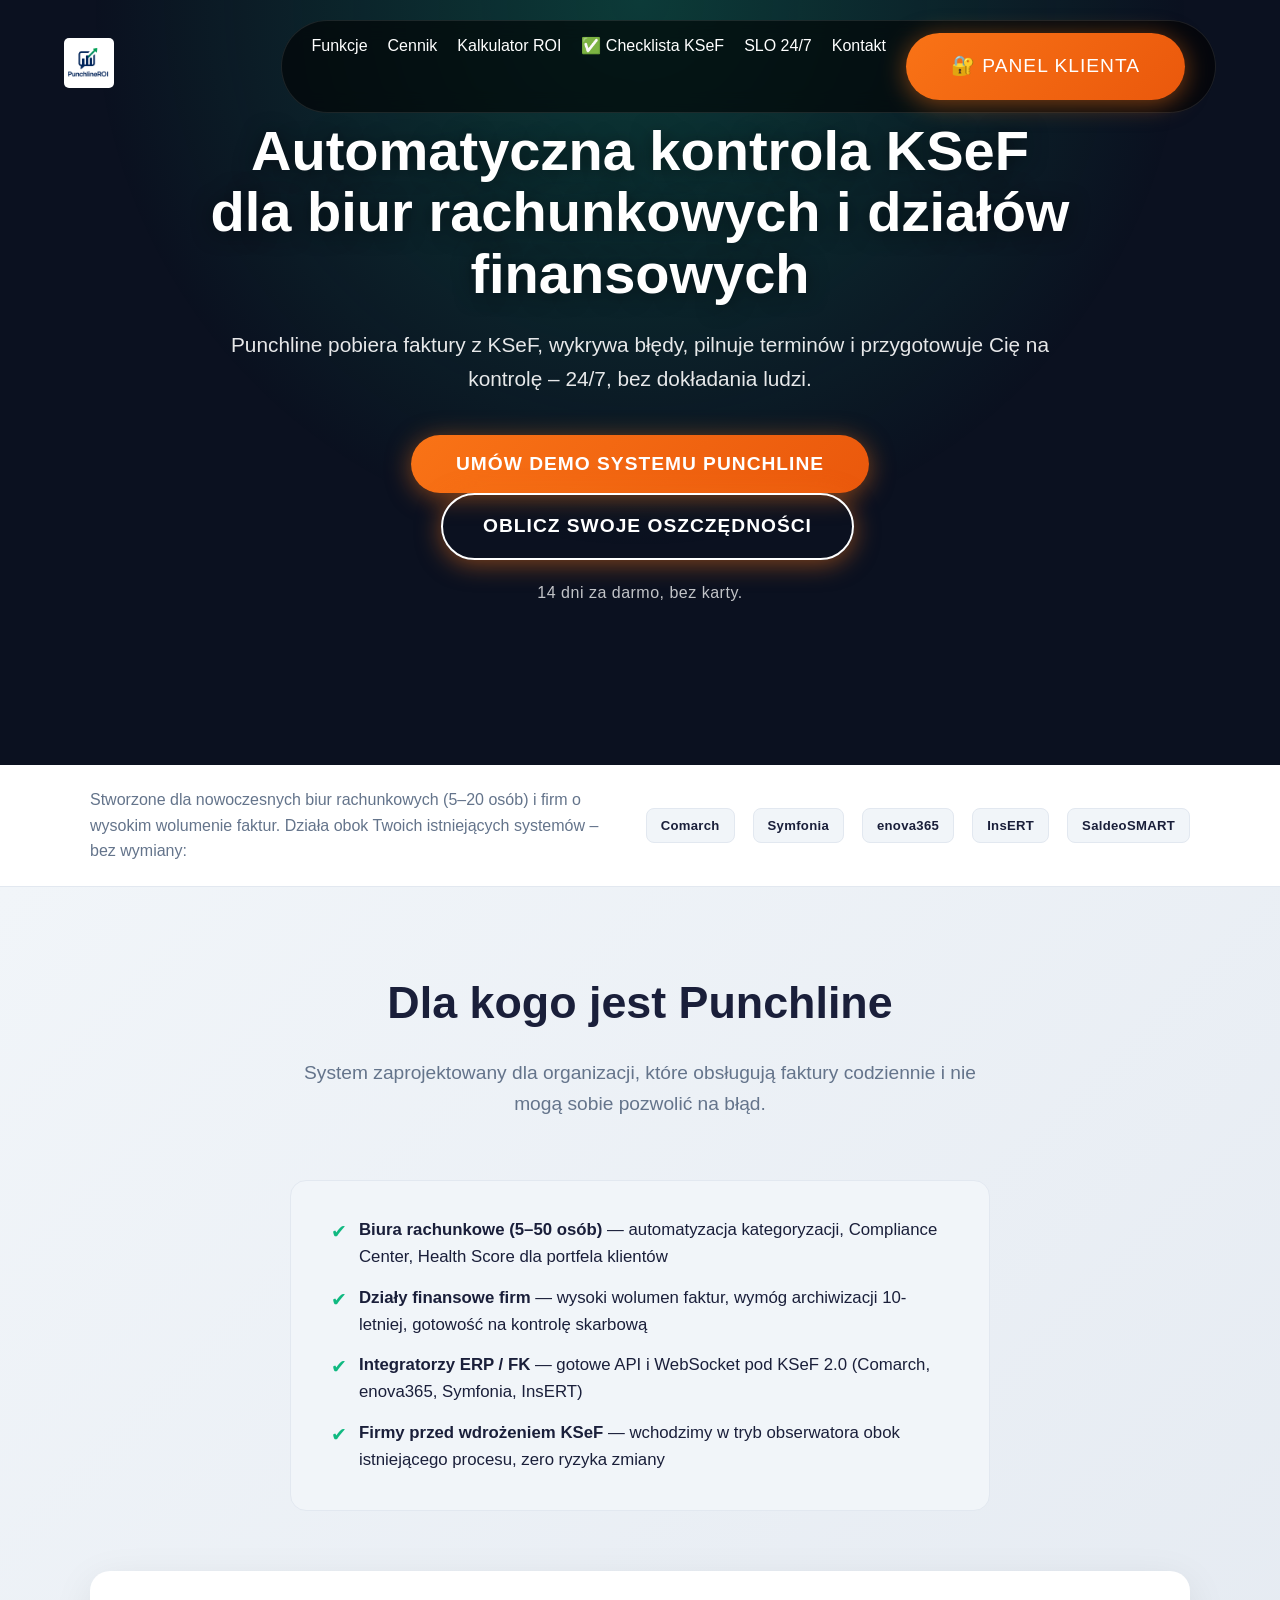
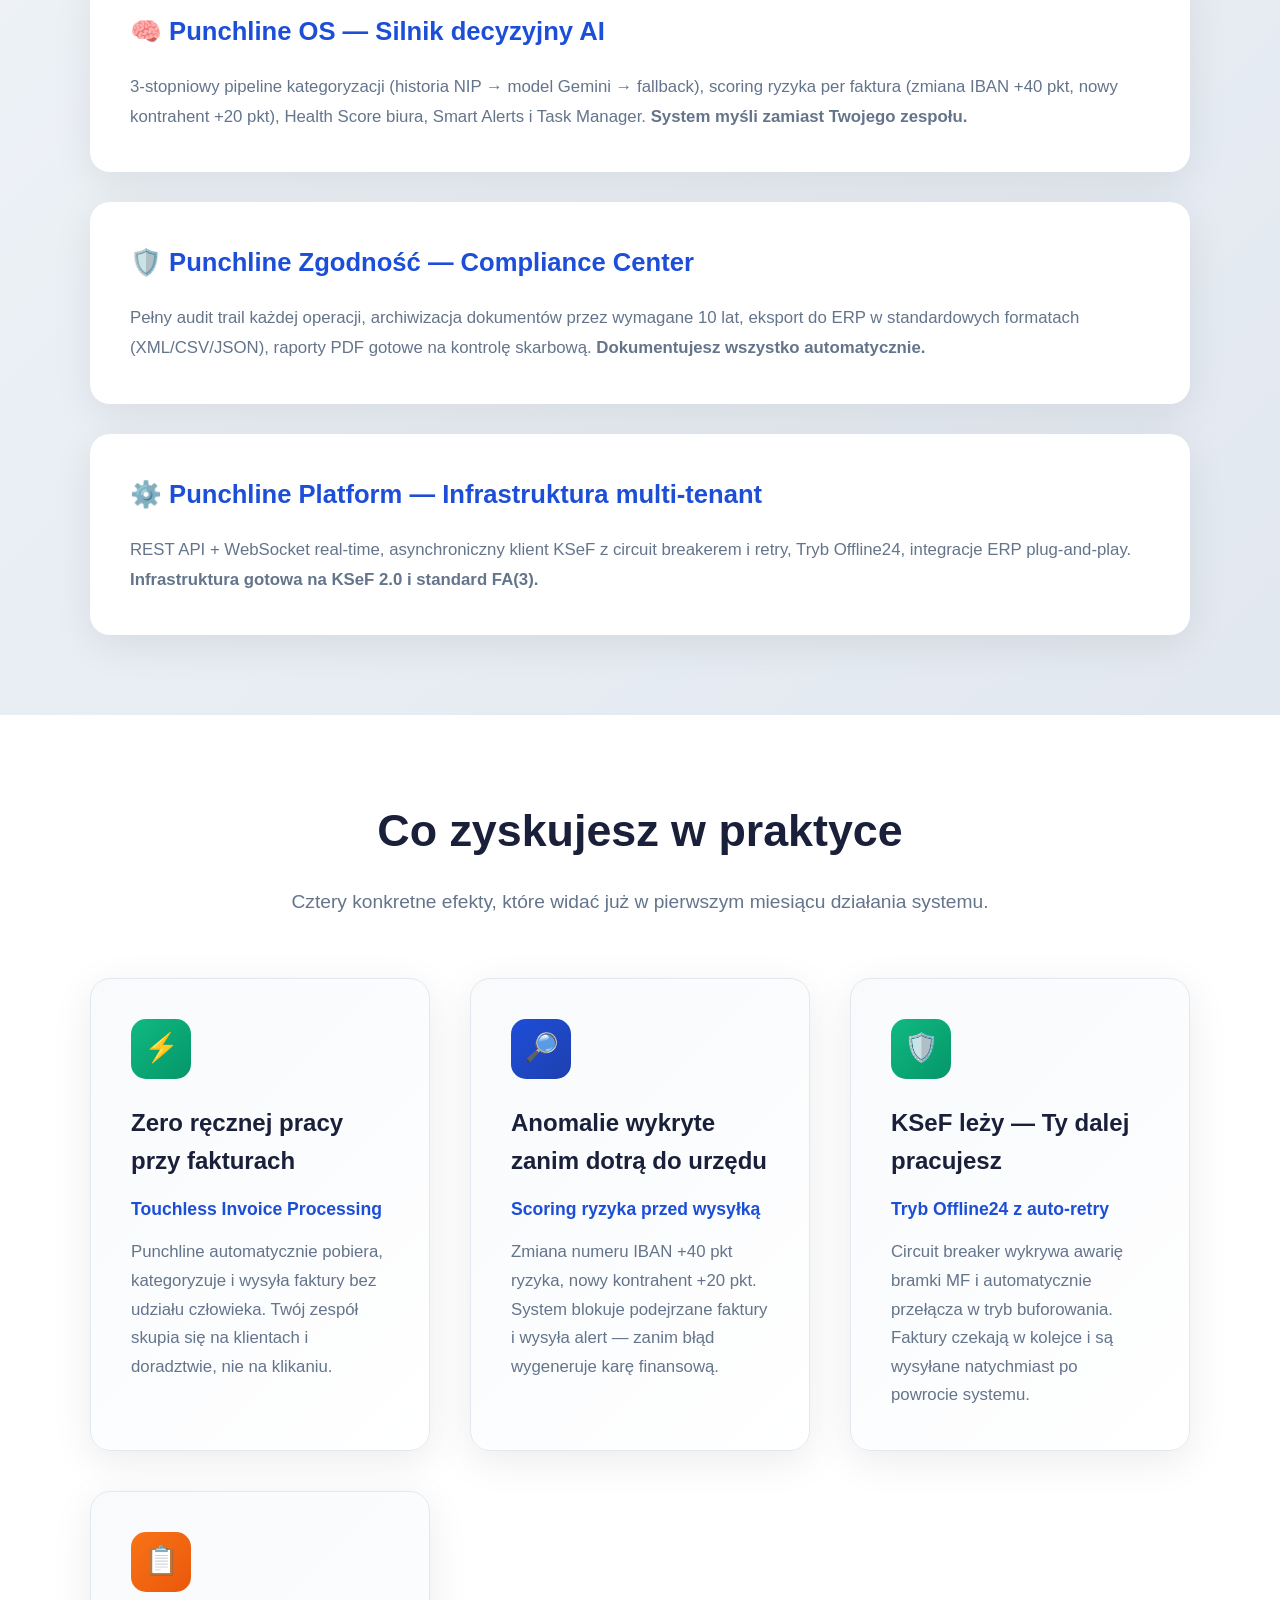
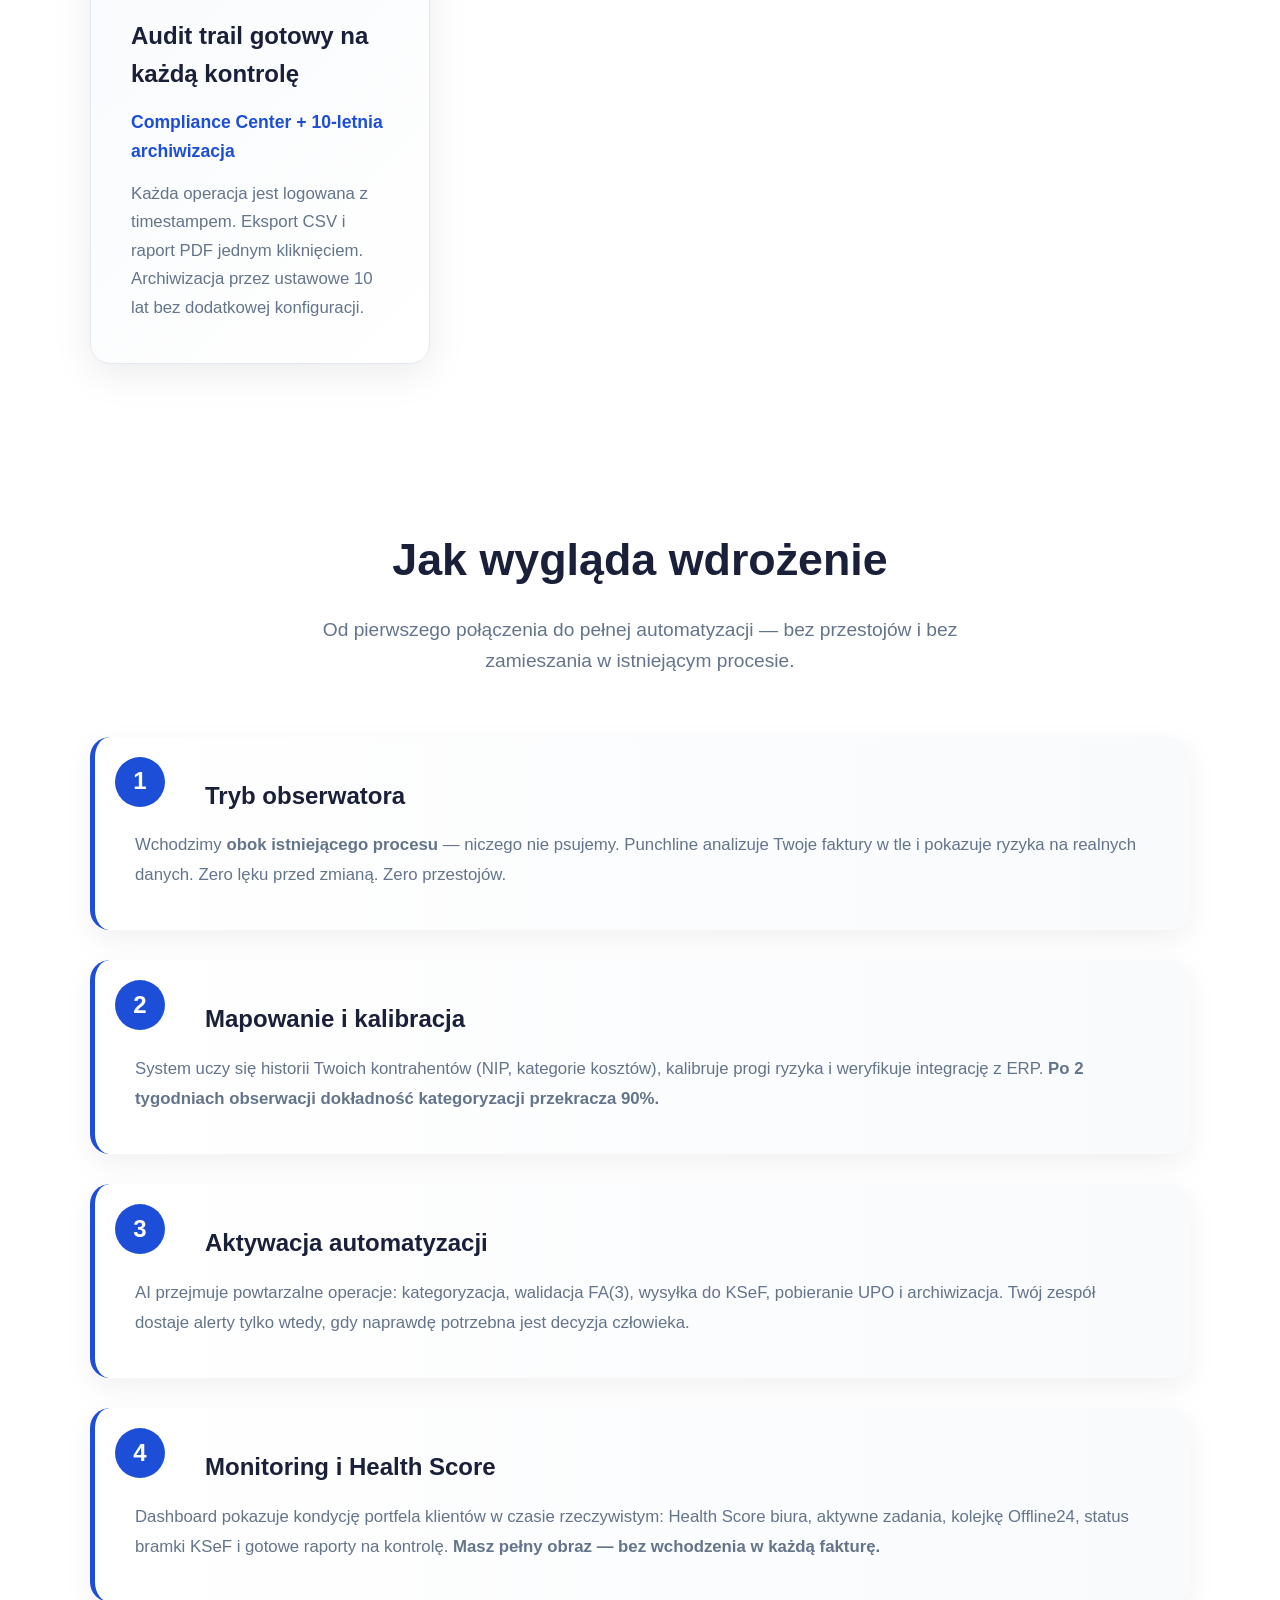
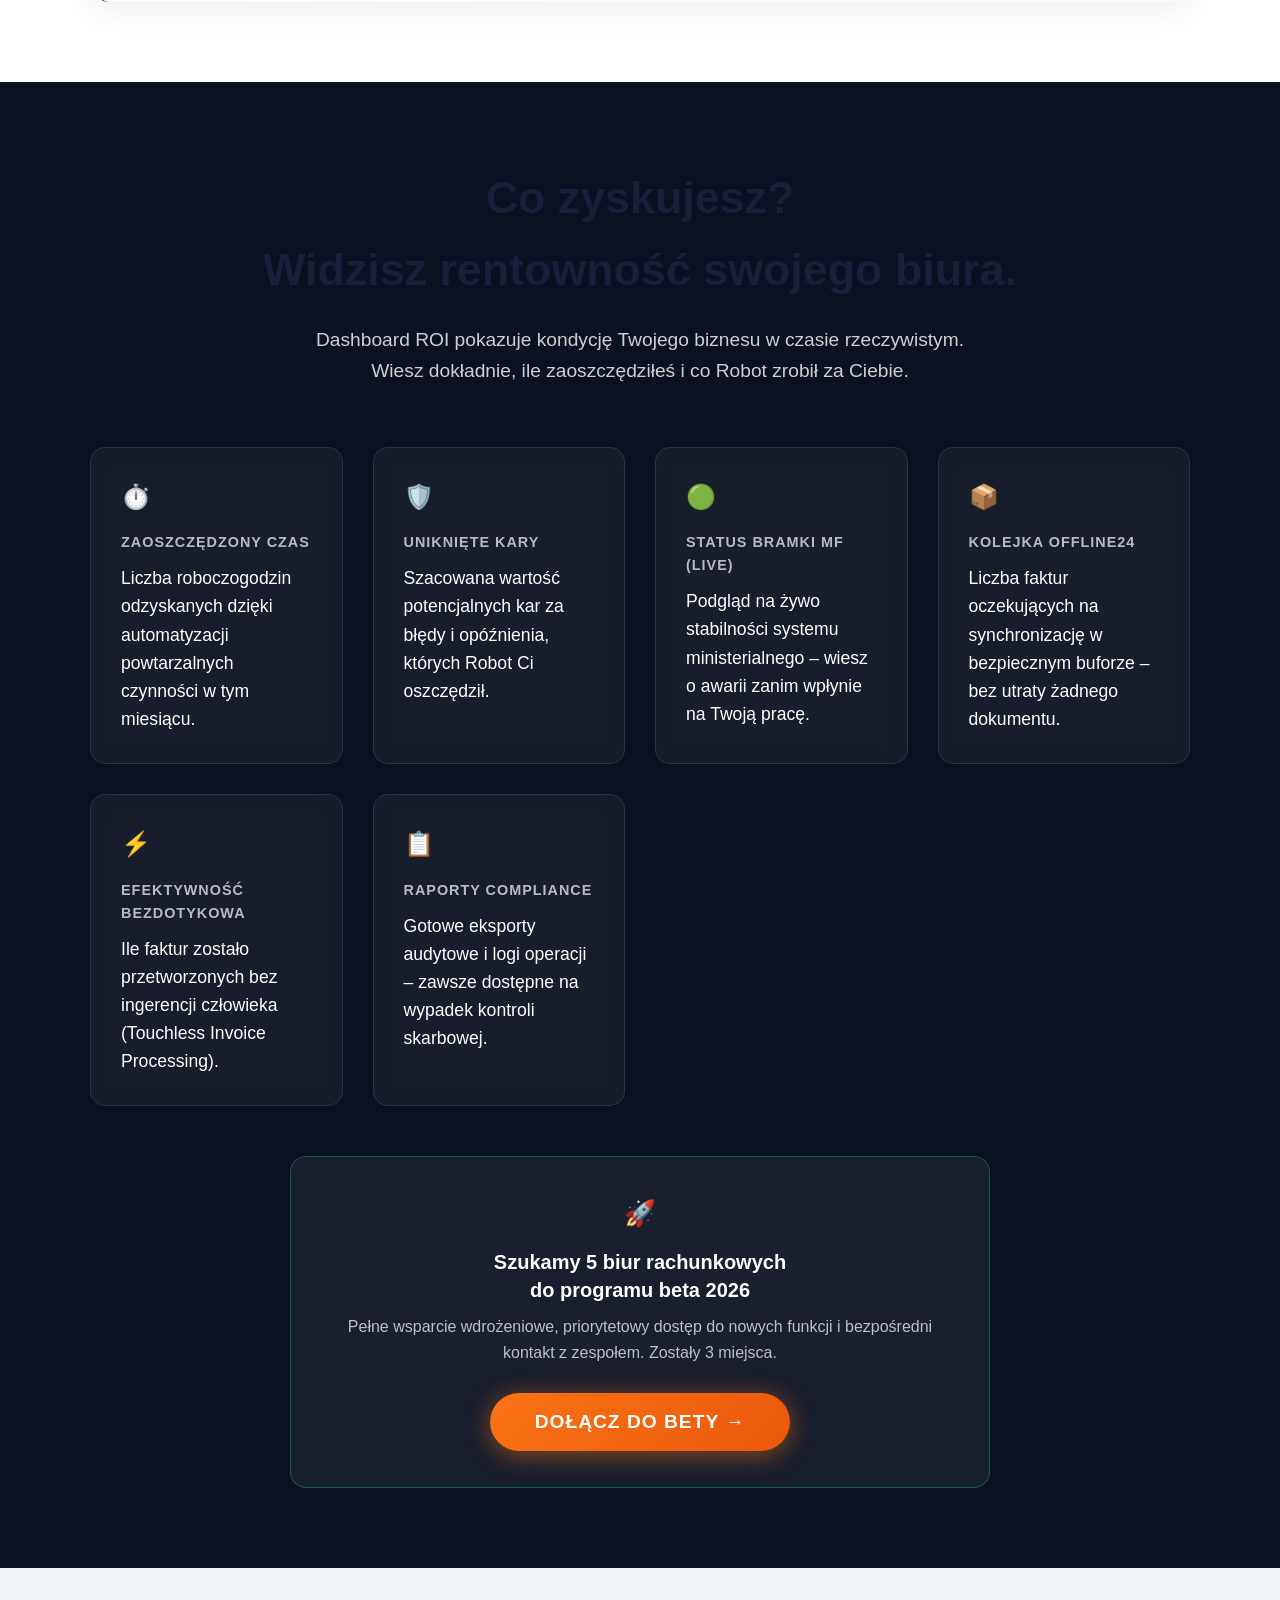
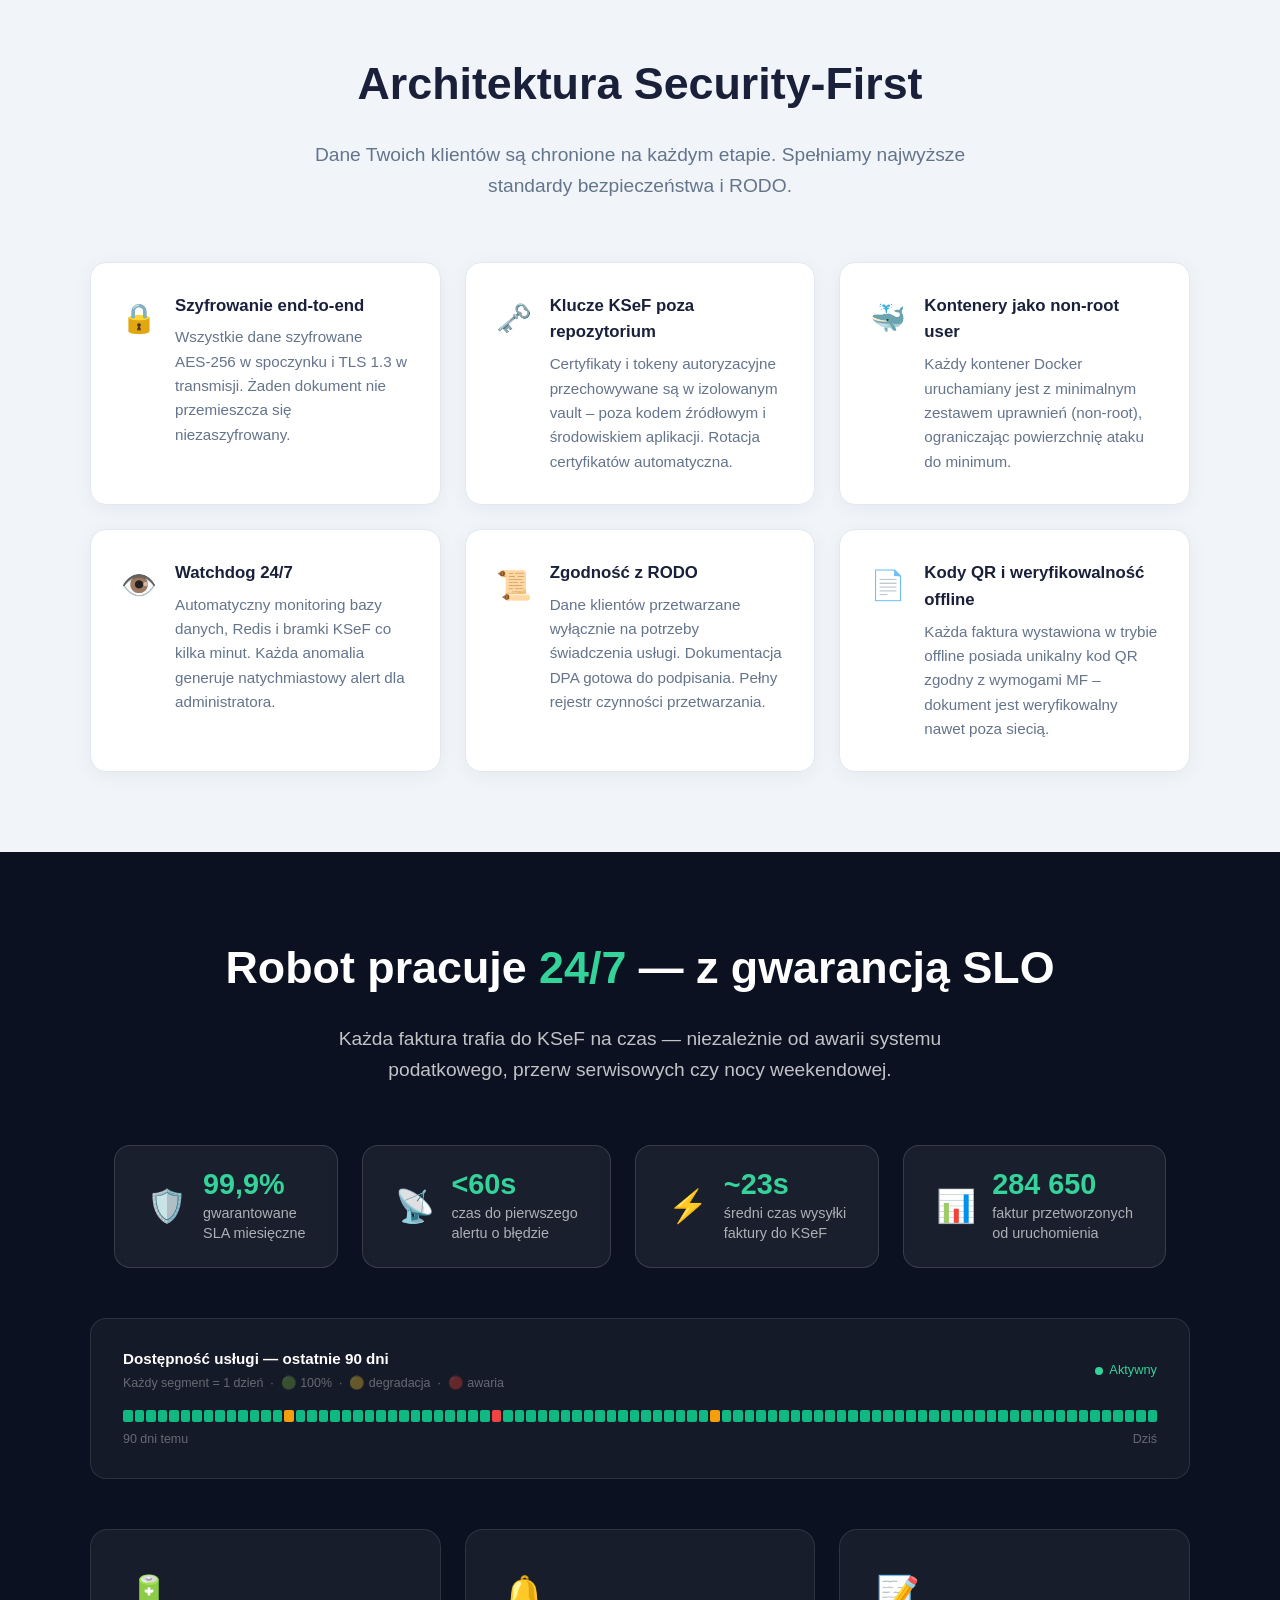
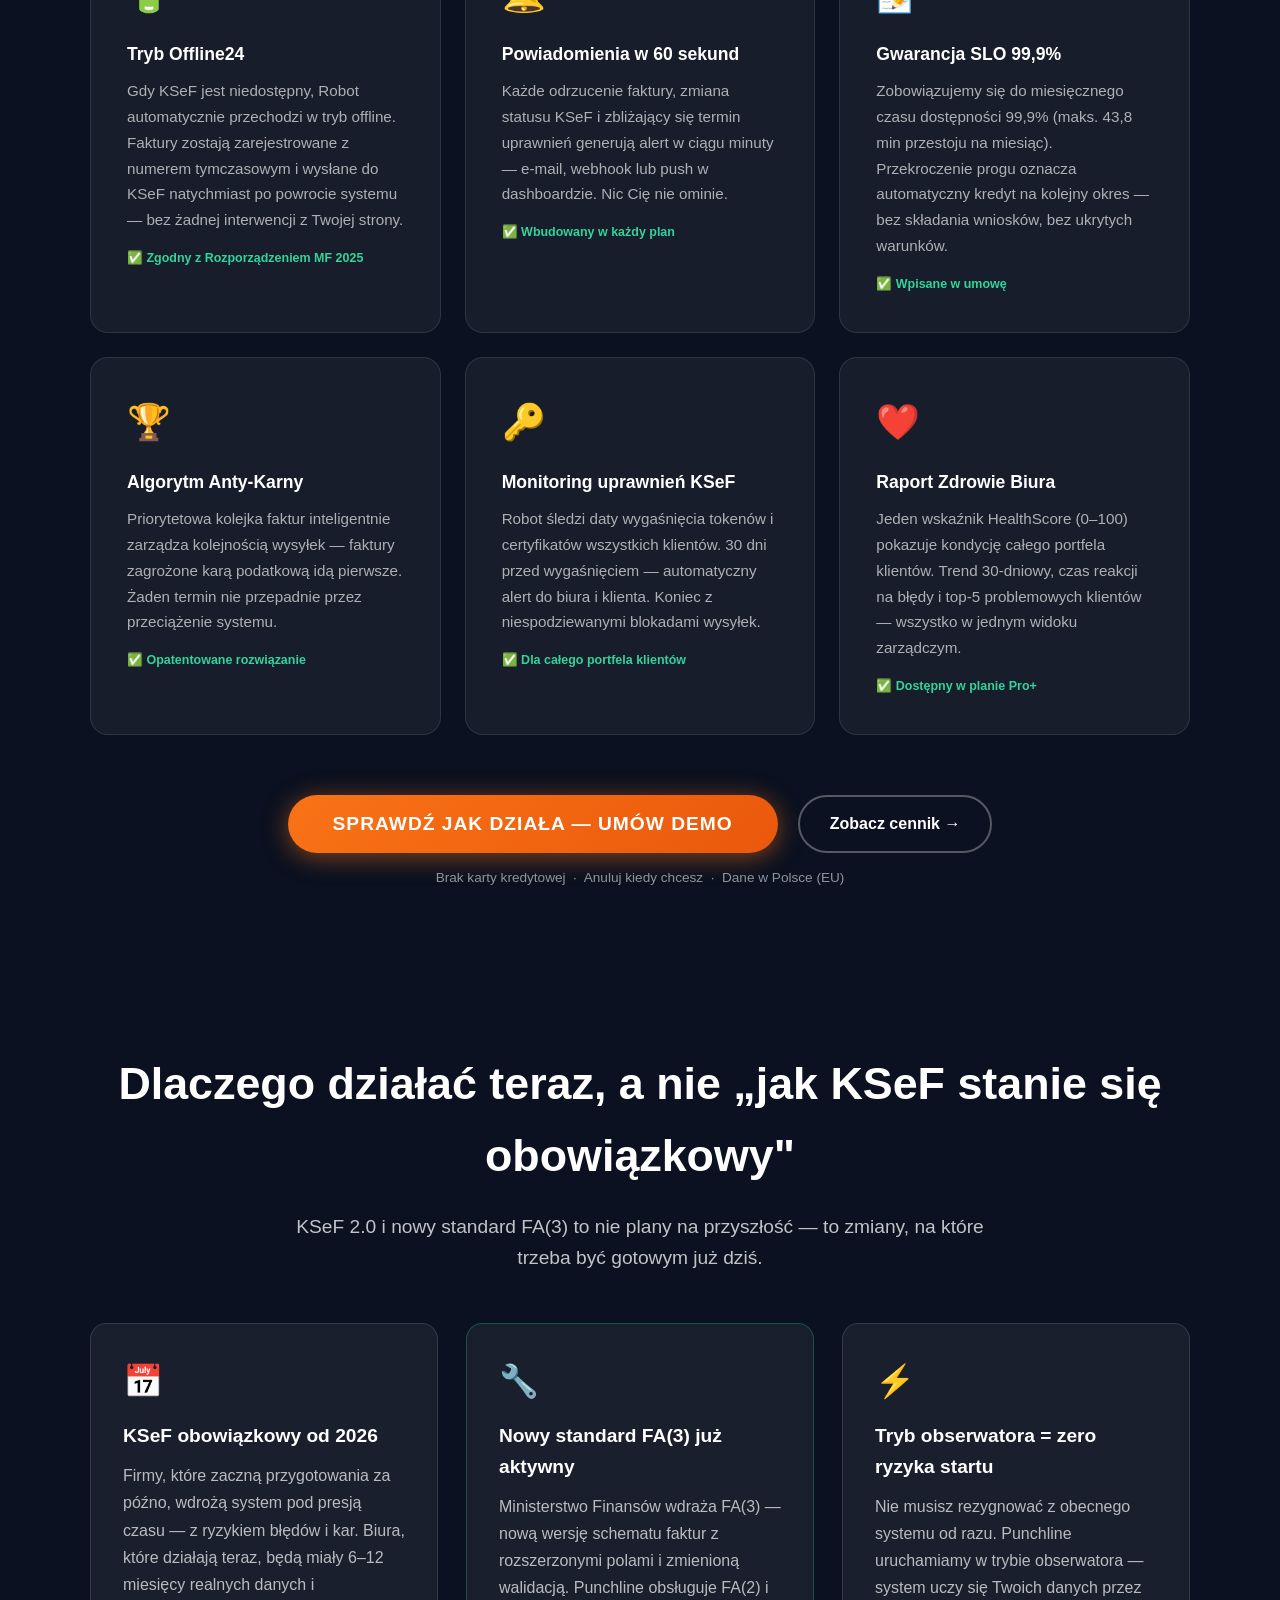
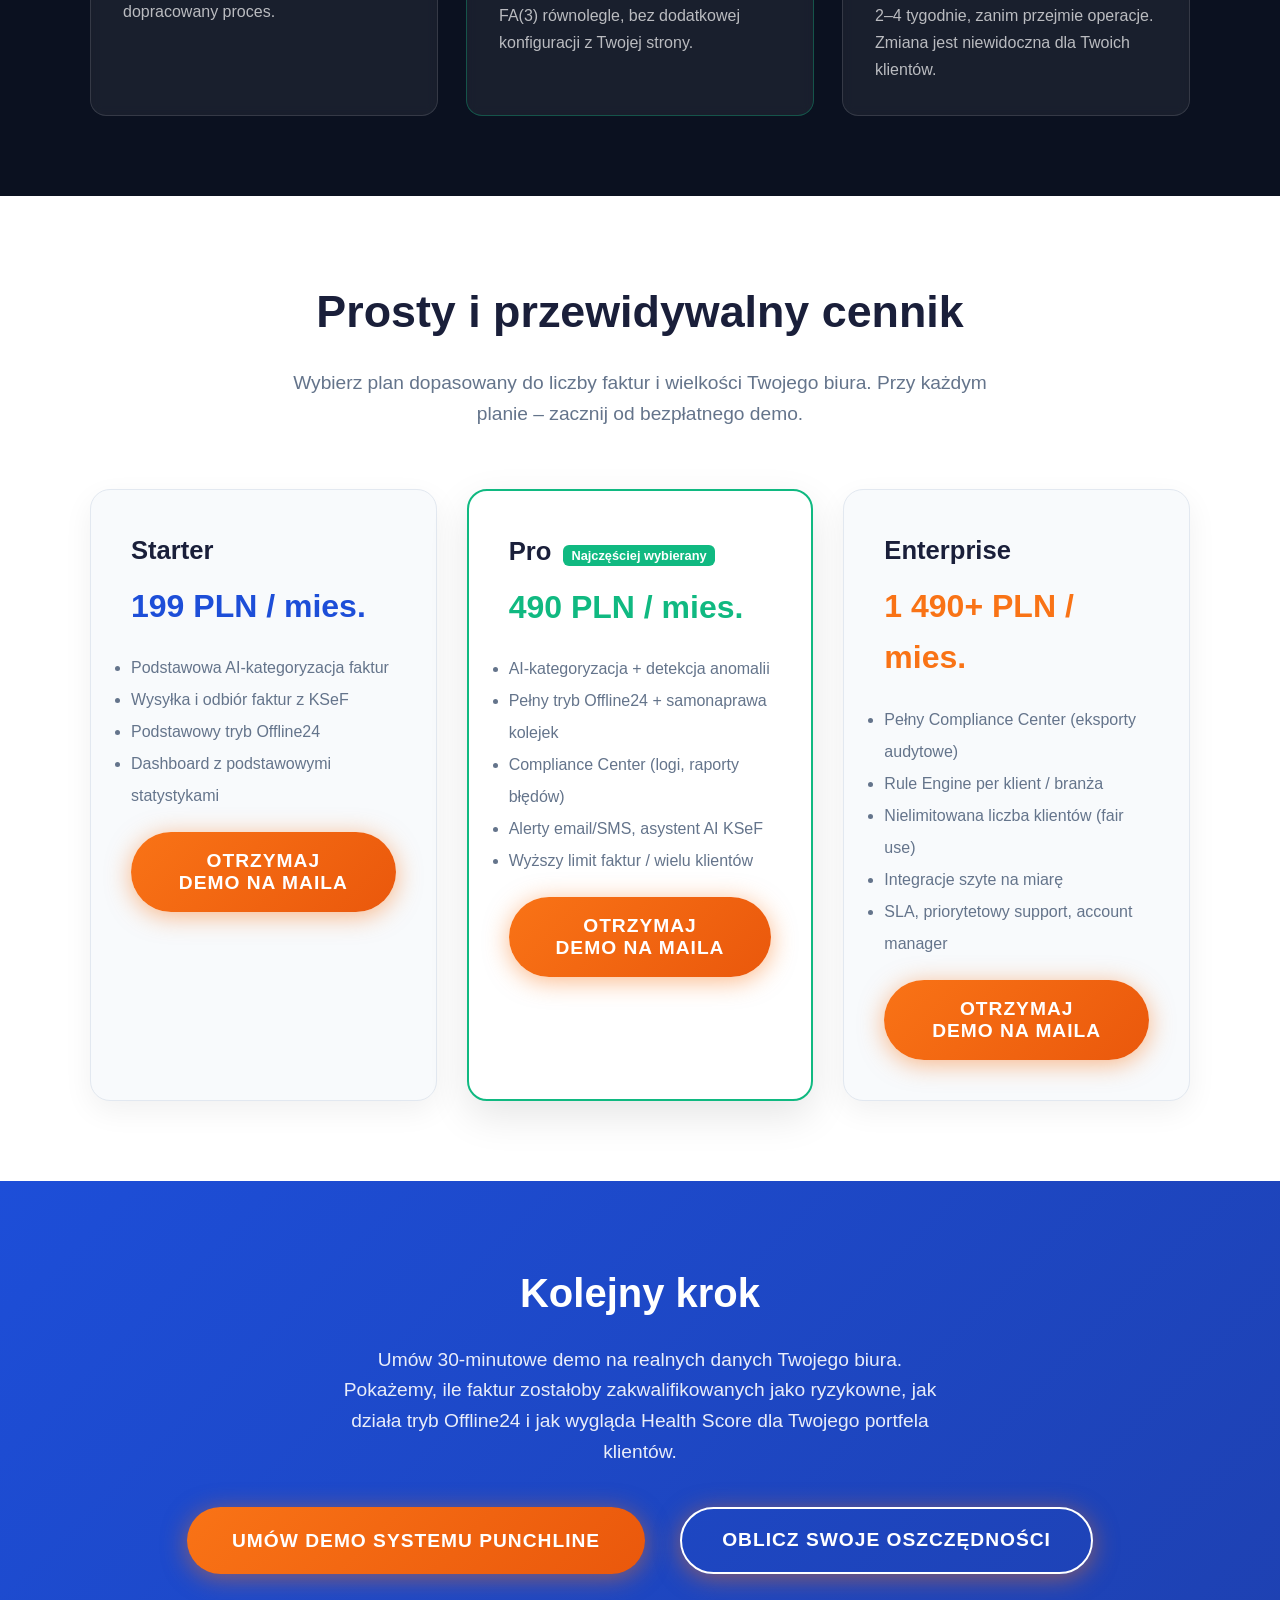
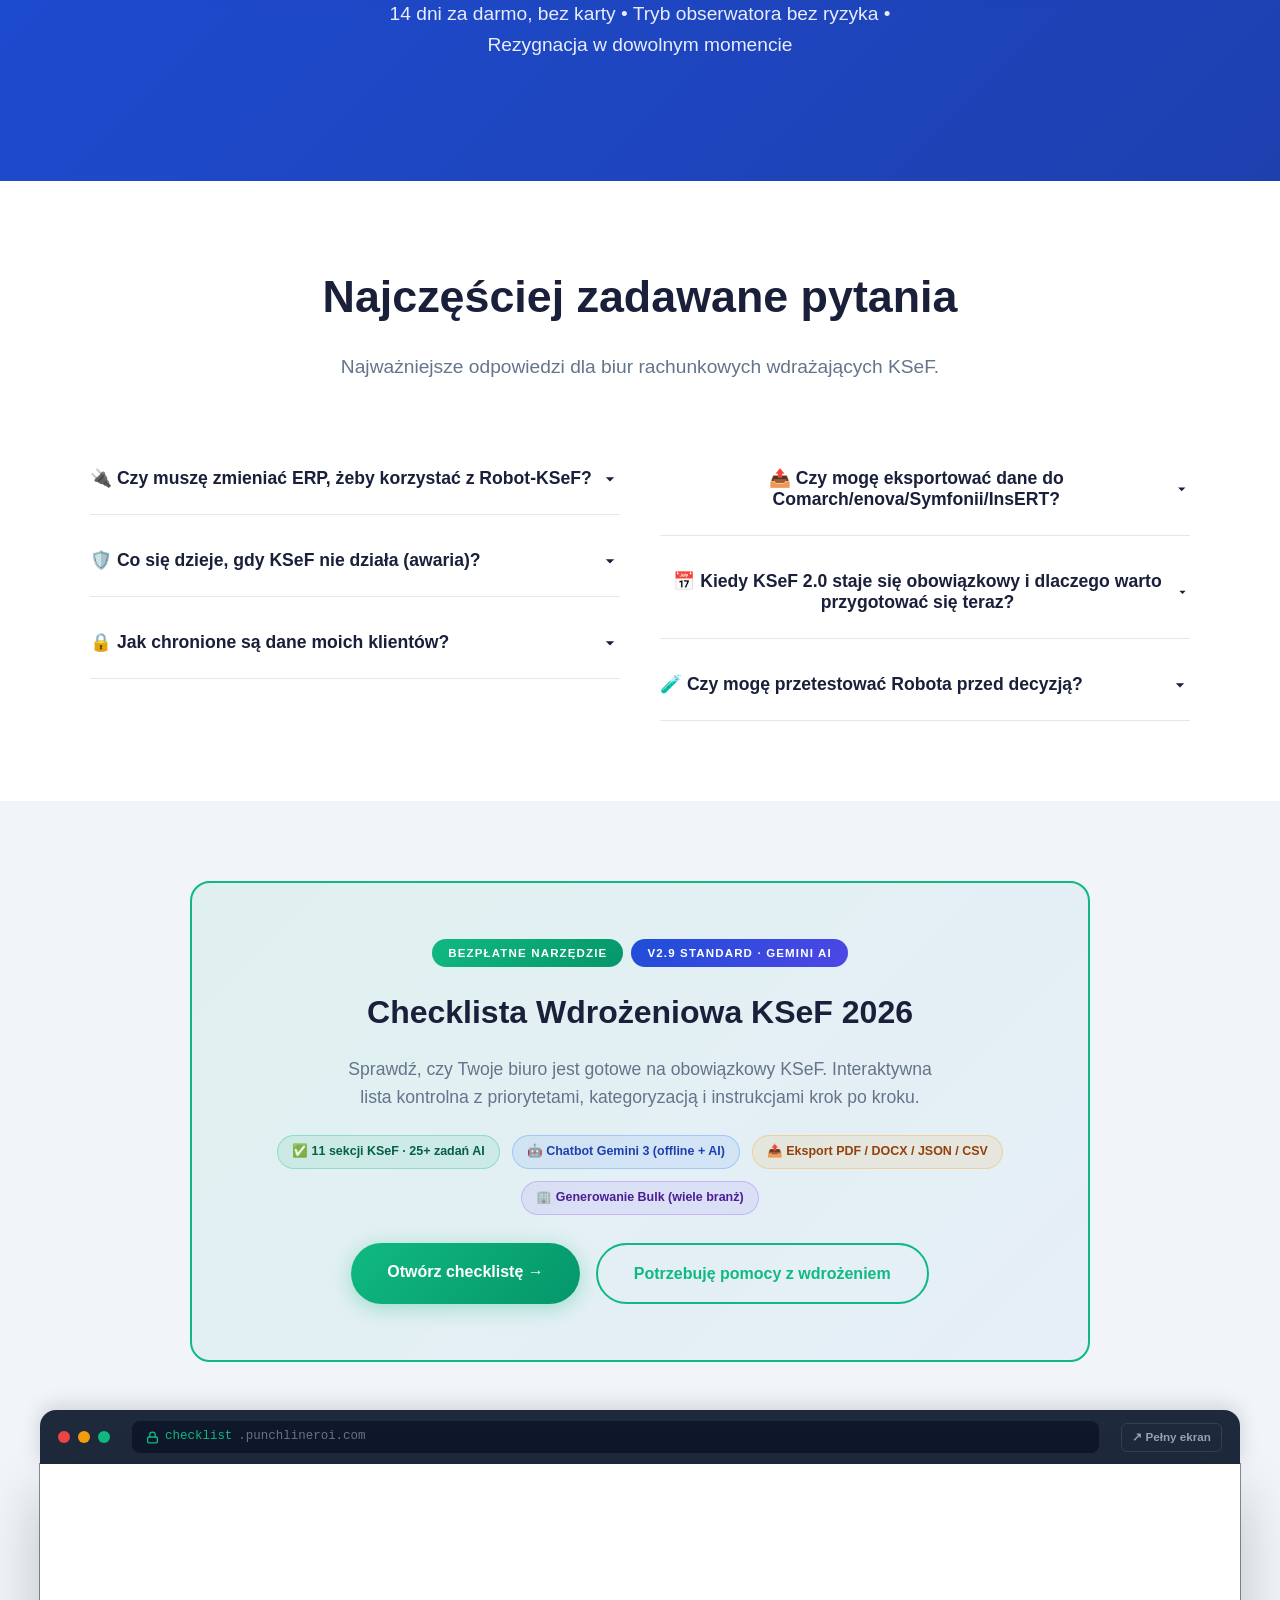
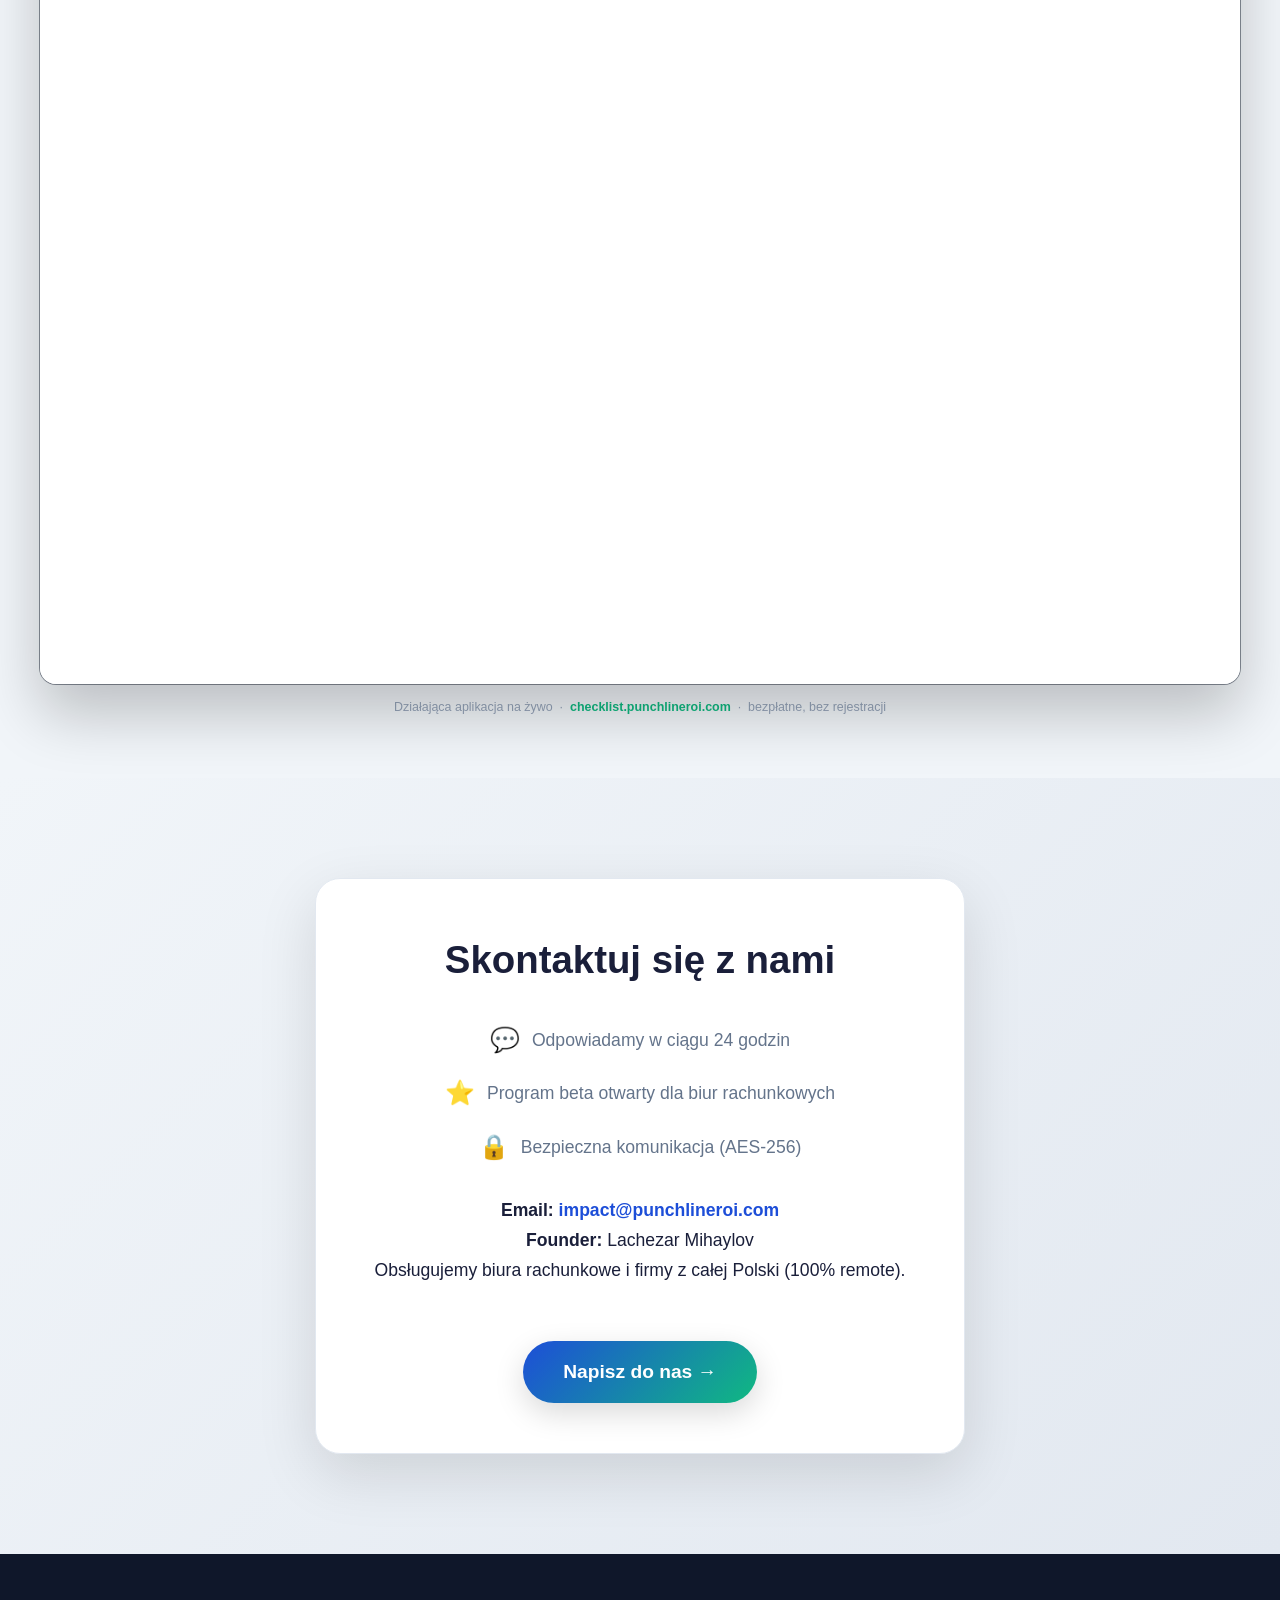
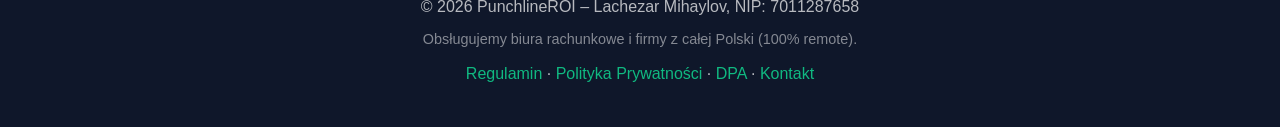
==== commit 4e898c5e: "fix: usuń konflikt merge w nav (Checklista KSeF duplikat) Poprzedni commit a86006d zawierał nierozwi" ====
--- a/index.html
+++ b/index.html
@@ -582,6 +582,204 @@
             color: #9ca3af;
         }
 
+        /* === SLO / 24-7 SECTION === */
+        .slo-section {
+            background: var(--dark-bg);
+            color: white;
+            padding: 80px 20px;
+        }
+
+        .slo-section .section-header h2 {
+            color: white;
+        }
+
+        .slo-section .section-header p {
+            color: rgba(255, 255, 255, 0.75);
+        }
+
+        .slo-claims {
+            display: flex;
+            flex-wrap: wrap;
+            gap: 20px;
+            justify-content: center;
+            margin: 50px 0;
+        }
+
+        .slo-claim-badge {
+            background: rgba(255, 255, 255, 0.06);
+            border: 1px solid rgba(255, 255, 255, 0.14);
+            border-radius: 16px;
+            padding: 24px 32px;
+            display: flex;
+            align-items: center;
+            gap: 16px;
+            min-width: 220px;
+            backdrop-filter: blur(6px);
+            transition: border-color 0.25s, box-shadow 0.25s;
+        }
+
+        .slo-claim-badge:hover {
+            border-color: rgba(16, 185, 129, 0.5);
+            box-shadow: 0 0 24px rgba(16, 185, 129, 0.12);
+        }
+
+        .slo-claim-badge .claim-icon {
+            font-size: 2rem;
+            flex-shrink: 0;
+        }
+
+        .slo-claim-badge .claim-value {
+            font-size: 1.8rem;
+            font-weight: 800;
+            color: #34d399;
+            line-height: 1;
+            margin-bottom: 4px;
+        }
+
+        .slo-claim-badge .claim-label {
+            font-size: 0.9rem;
+            color: rgba(255, 255, 255, 0.65);
+            line-height: 1.4;
+        }
+
+        /* Uptime bar */
+        .slo-uptime-wrap {
+            background: rgba(255, 255, 255, 0.04);
+            border: 1px solid rgba(255, 255, 255, 0.1);
+            border-radius: 16px;
+            padding: 28px 32px;
+            margin-bottom: 50px;
+        }
+
+        .slo-uptime-header {
+            display: flex;
+            align-items: center;
+            justify-content: space-between;
+            margin-bottom: 16px;
+            flex-wrap: wrap;
+            gap: 8px;
+        }
+
+        .slo-uptime-header h3 {
+            font-size: 0.95rem;
+            font-weight: 600;
+            color: white;
+        }
+
+        .slo-uptime-header .live-badge {
+            display: flex;
+            align-items: center;
+            gap: 6px;
+            font-size: 0.8rem;
+            color: #34d399;
+            font-weight: 500;
+        }
+
+        .slo-uptime-header .live-dot {
+            width: 8px;
+            height: 8px;
+            border-radius: 50%;
+            background: #34d399;
+            animation: pulse-dot 1.8s ease-in-out infinite;
+        }
+
+        @keyframes pulse-dot {
+            0%, 100% { opacity: 1; }
+            50% { opacity: 0.4; }
+        }
+
+        .slo-bar-segments {
+            display: flex;
+            gap: 2px;
+            height: 12px;
+        }
+
+        .slo-seg {
+            flex: 1;
+            border-radius: 2px;
+            background: #10b981;
+            transition: opacity 0.2s;
+        }
+
+        .slo-seg:hover { opacity: 0.75; cursor: default; }
+        .slo-seg.partial { background: #f59e0b; }
+        .slo-seg.down    { background: #ef4444; }
+
+        .slo-bar-legend {
+            display: flex;
+            justify-content: space-between;
+            margin-top: 8px;
+            font-size: 0.78rem;
+            color: rgba(255, 255, 255, 0.35);
+        }
+
+        /* Feature grid */
+        .slo-features {
+            display: grid;
+            grid-template-columns: repeat(auto-fit, minmax(280px, 1fr));
+            gap: 24px;
+            margin-bottom: 50px;
+        }
+
+        .slo-feature-card {
+            background: rgba(255, 255, 255, 0.05);
+            border: 1px solid rgba(255, 255, 255, 0.1);
+            border-radius: 18px;
+            padding: 32px;
+            transition: border-color 0.25s, box-shadow 0.25s, transform 0.25s;
+        }
+
+        .slo-feature-card:hover {
+            transform: translateY(-4px);
+            border-color: rgba(16, 185, 129, 0.35);
+            box-shadow: 0 12px 32px rgba(16, 185, 129, 0.1);
+        }
+
+        .slo-feature-card .feat-icon {
+            font-size: 2.2rem;
+            margin-bottom: 18px;
+        }
+
+        .slo-feature-card h3 {
+            font-size: 1.1rem;
+            font-weight: 700;
+            color: white;
+            margin-bottom: 10px;
+        }
+
+        .slo-feature-card p {
+            font-size: 0.95rem;
+            color: rgba(255, 255, 255, 0.65);
+            line-height: 1.7;
+        }
+
+        .slo-feature-card .feat-tag {
+            display: inline-flex;
+            align-items: center;
+            gap: 5px;
+            margin-top: 16px;
+            font-size: 0.78rem;
+            color: #34d399;
+            font-weight: 600;
+        }
+
+        /* CTA row */
+        .slo-cta-row {
+            text-align: center;
+            padding-top: 10px;
+        }
+
+        .slo-cta-row p {
+            color: rgba(255, 255, 255, 0.55);
+            font-size: 0.85rem;
+            margin-top: 14px;
+        }
+
+        @media (min-width: 768px) {
+            .slo-claims { gap: 24px; }
+            .slo-feature-card { padding: 36px; }
+        }
+
         /* === CENNIK === */
         .pricing-section {
             background: var(--section-bg);
@@ -1299,11 +1497,8 @@
                 <a href="#funkcje">Funkcje</a>
                 <a href="#ceny">Cennik</a>
                 <a href="kalkulator.html">Kalkulator ROI</a>
-<<<<<<< HEAD
                 <a href="https://checklist.punchlineroi.com" target="_blank" rel="noopener noreferrer">✅ Checklista KSeF</a>
-=======
-                <a href="https://checklist.punchlineroi.com" target="_blank" rel="noopener">✅ Checklista KSeF</a>
->>>>>>> 2a4b8e1 (feat: mobile hamburger menu, OG image, kalkulator + thank-you fixes)
+                <a href="#slo">SLO 24/7</a>
                 <a href="#kontakt">Kontakt</a>
                 <a class="cta-button" id="dashboard-link" href="https://app.punchlineroi.com" target="_blank" rel="noopener noreferrer">
                     🔐 Panel Klienta
@@ -1586,6 +1781,147 @@
                     </div>
                 </div>
             </div>
+        </div>
+    </section>
+
+    <!-- === ROBOT 24/7 + GWARANCJA SLO (T06) === -->
+    <section class="slo-section" id="slo">
+        <div class="container">
+
+            <div class="section-header animate-on-scroll">
+                <h2>Robot pracuje <span style="color:#34d399;">24/7</span> — z&nbsp;gwarancją SLO</h2>
+                <p>Każda faktura trafia do KSeF na czas — niezależnie od awarii systemu podatkowego,
+                    przerw serwisowych czy nocy weekendowej.</p>
+            </div>
+
+            <!-- Claim badges (animated counters) -->
+            <div class="slo-claims">
+                <div class="slo-claim-badge animate-on-scroll">
+                    <span class="claim-icon">🛡️</span>
+                    <div>
+                        <div class="claim-value slo-counter" data-target="999" data-display="99,9%">0%</div>
+                        <div class="claim-label">gwarantowane<br/>SLA miesięczne</div>
+                    </div>
+                </div>
+                <div class="slo-claim-badge animate-on-scroll">
+                    <span class="claim-icon">📡</span>
+                    <div>
+                        <div class="claim-value slo-counter" data-target="60" data-display="&lt;60s">0s</div>
+                        <div class="claim-label">czas do pierwszego<br/>alertu o błędzie</div>
+                    </div>
+                </div>
+                <div class="slo-claim-badge animate-on-scroll">
+                    <span class="claim-icon">⚡</span>
+                    <div>
+                        <div class="claim-value slo-counter" data-target="23" data-display="~23s">0s</div>
+                        <div class="claim-label">średni czas wysyłki<br/>faktury do KSeF</div>
+                    </div>
+                </div>
+                <div class="slo-claim-badge animate-on-scroll">
+                    <span class="claim-icon">📊</span>
+                    <div>
+                        <div class="claim-value slo-counter" data-target="284650" data-display="284 650">0</div>
+                        <div class="claim-label">faktur przetworzonych<br/>od uruchomienia</div>
+                    </div>
+                </div>
+            </div>
+
+            <!-- Uptime visualization bar (90 days) -->
+            <div class="slo-uptime-wrap animate-on-scroll">
+                <div class="slo-uptime-header">
+                    <div>
+                        <h3>Dostępność usługi — ostatnie 90 dni</h3>
+                        <p style="font-size:0.78rem; color:rgba(255,255,255,0.35); margin-top:2px;">
+                            Każdy segment = 1 dzień &nbsp;·&nbsp; 🟢 100% &nbsp;·&nbsp; 🟡 degradacja &nbsp;·&nbsp; 🔴 awaria
+                        </p>
+                    </div>
+                    <div class="live-badge">
+                        <span class="live-dot"></span>
+                        Aktywny
+                    </div>
+                </div>
+                <div class="slo-bar-segments" id="sloUptimeBar" role="img" aria-label="Wykres dostępności usługi przez ostatnie 90 dni"></div>
+                <div class="slo-bar-legend">
+                    <span>90 dni temu</span>
+                    <span>Dziś</span>
+                </div>
+            </div>
+
+            <!-- Feature grid 3 columns -->
+            <div class="slo-features">
+
+                <div class="slo-feature-card animate-on-scroll">
+                    <div class="feat-icon">🔋</div>
+                    <h3>Tryb Offline24</h3>
+                    <p>Gdy KSeF jest niedostępny, Robot automatycznie przechodzi w tryb offline. Faktury
+                        zostają zarejestrowane z numerem tymczasowym i wysłane do KSeF natychmiast po
+                        powrocie systemu — bez żadnej interwencji z Twojej strony.</p>
+                    <div class="feat-tag">✅ Zgodny z Rozporządzeniem MF 2025</div>
+                </div>
+
+                <div class="slo-feature-card animate-on-scroll">
+                    <div class="feat-icon">🔔</div>
+                    <h3>Powiadomienia w 60&nbsp;sekund</h3>
+                    <p>Każde odrzucenie faktury, zmiana statusu KSeF i zbliżający się termin uprawnień
+                        generują alert w ciągu minuty — e-mail, webhook lub push w dashboardzie.
+                        Nic Cię nie ominie.</p>
+                    <div class="feat-tag">✅ Wbudowany w każdy plan</div>
+                </div>
+
+                <div class="slo-feature-card animate-on-scroll">
+                    <div class="feat-icon">📝</div>
+                    <h3>Gwarancja SLO 99,9%</h3>
+                    <p>Zobowiązujemy się do miesięcznego czasu dostępności 99,9% (maks. 43,8 min przestoju
+                        na miesiąc). Przekroczenie progu oznacza automatyczny kredyt na kolejny okres —
+                        bez składania wniosków, bez ukrytych warunków.</p>
+                    <div class="feat-tag">✅ Wpisane w umowę</div>
+                </div>
+
+                <div class="slo-feature-card animate-on-scroll">
+                    <div class="feat-icon">🏆</div>
+                    <h3>Algorytm Anty-Karny</h3>
+                    <p>Priorytetowa kolejka faktur inteligentnie zarządza kolejnością wysyłek — faktury
+                        zagrożone karą podatkową idą pierwsze. Żaden termin nie przepadnie przez
+                        przeciążenie systemu.</p>
+                    <div class="feat-tag">✅ Opatentowane rozwiązanie</div>
+                </div>
+
+                <div class="slo-feature-card animate-on-scroll">
+                    <div class="feat-icon">🔑</div>
+                    <h3>Monitoring uprawnień KSeF</h3>
+                    <p>Robot śledzi daty wygaśnięcia tokenów i certyfikatów wszystkich klientów. 30 dni
+                        przed wygaśnięciem — automatyczny alert do biura i klienta. Koniec z
+                        niespodziewanymi blokadami wysyłek.</p>
+                    <div class="feat-tag">✅ Dla całego portfela klientów</div>
+                </div>
+
+                <div class="slo-feature-card animate-on-scroll">
+                    <div class="feat-icon">❤️</div>
+                    <h3>Raport Zdrowie Biura</h3>
+                    <p>Jeden wskaźnik HealthScore (0–100) pokazuje kondycję całego portfela klientów.
+                        Trend 30-dniowy, czas reakcji na błędy i top-5 problemowych klientów —
+                        wszystko w jednym widoku zarządczym.</p>
+                    <div class="feat-tag">✅ Dostępny w planie Pro+</div>
+                </div>
+
+            </div>
+
+            <!-- CTA row -->
+            <div class="slo-cta-row">
+                <div class="cta-buttons">
+                    <button class="cta-button" onclick="openModal('slo_section_cta')">
+                        Sprawdź jak działa — umów demo
+                    </button>
+                    <a href="#ceny"
+                       style="display:inline-flex; align-items:center; gap:8px; padding:14px 30px; border-radius:50px; border:2px solid rgba(255,255,255,0.3); color:white; font-weight:600; font-size:1rem; text-decoration:none; transition:border-color 0.2s, background 0.2s;"
+                       onmouseover="this.style.borderColor='rgba(52,211,153,0.7)'; this.style.background='rgba(52,211,153,0.08)'"
+                       onmouseout="this.style.borderColor='rgba(255,255,255,0.3)'; this.style.background='transparent'">
+                        Zobacz cennik →
+                    </a>
+                </div>
+                <p>Brak karty kredytowej &nbsp;·&nbsp; Anuluj kiedy chcesz &nbsp;·&nbsp; Dane w Polsce (EU)</p>
+            </div>
+
         </div>
     </section>
 
@@ -2316,10 +2652,76 @@
 
         // === DEMO VIDEO PLAY EVENT (jeśli podłączysz Loom/YouTube) ===
         // Użyj: trackEvent('demo_video_play', { source: 'email_link' });
+
+        // === SLO UPTIME BAR (T06) ===
+        (function buildSloUptimeBar() {
+            var bar = document.getElementById('sloUptimeBar');
+            if (!bar) return;
+            var DAYS = 90;
+            // Simulated 90-day history: ~97 green, 2 yellow, 1 red
+            var states = [];
+            for (var i = 0; i < DAYS; i++) {
+                if (i === 14 || i === 51) states.push('partial');
+                else if (i === 32) states.push('down');
+                else states.push('ok');
+            }
+            states.forEach(function (state) {
+                var seg = document.createElement('div');
+                seg.className = 'slo-seg';
+                if (state === 'partial') seg.classList.add('partial');
+                if (state === 'down')    seg.classList.add('down');
+                var label = state === 'ok' ? '100% dostępności' : state === 'partial' ? 'Degradacja' : 'Awaria';
+                seg.title = label;
+                bar.appendChild(seg);
+            });
+        }());
+
+        // === SLO ANIMATED COUNTERS (T06) ===
+        (function initSloCounters() {
+            var counters = document.querySelectorAll('.slo-counter');
+            if (!counters.length) return;
+
+            function animateCounter(el) {
+                var target  = parseInt(el.dataset.target, 10);
+                var display = el.dataset.display;
+                var start   = performance.now();
+                var DURATION = 1400;
+
+                function step(now) {
+                    var progress = Math.min((now - start) / DURATION, 1);
+                    var eased    = progress === 1 ? 1 : 1 - Math.pow(2, -10 * progress);
+                    var value    = Math.round(eased * target);
+                    el.textContent = value.toLocaleString('pl-PL');
+                    if (progress < 1) { requestAnimationFrame(step); }
+                    else { el.innerHTML = display; }
+                }
+                requestAnimationFrame(step);
+            }
+
+            if (!('IntersectionObserver' in window)) {
+                counters.forEach(function (el) { el.innerHTML = el.dataset.display; });
+                return;
+            }
+
+            var seen = new Set();
+            var obs = new IntersectionObserver(function (entries) {
+                entries.forEach(function (entry) {
+                    if (!entry.isIntersecting) return;
+                    var el = entry.target;
+                    if (seen.has(el)) return;
+                    seen.add(el);
+                    animateCounter(el);
+                    obs.unobserve(el);
+                });
+            }, { threshold: 0.4 });
+
+            counters.forEach(function (el) { obs.observe(el); });
+        }());
     </script>
 
 <div class="mobile-menu" id="mobileMenu">
     <a href="#funkcje" onclick="closeMobileMenu()">Funkcje</a>
+    <a href="#slo" onclick="closeMobileMenu()">SLO 24/7</a>
     <a href="#ceny" onclick="closeMobileMenu()">Cennik</a>
     <a href="kalkulator.html" onclick="closeMobileMenu()">Kalkulator ROI</a>
     <a href="https://checklist.punchlineroi.com" target="_blank" rel="noopener">&#x2705; Checklista KSeF</a>
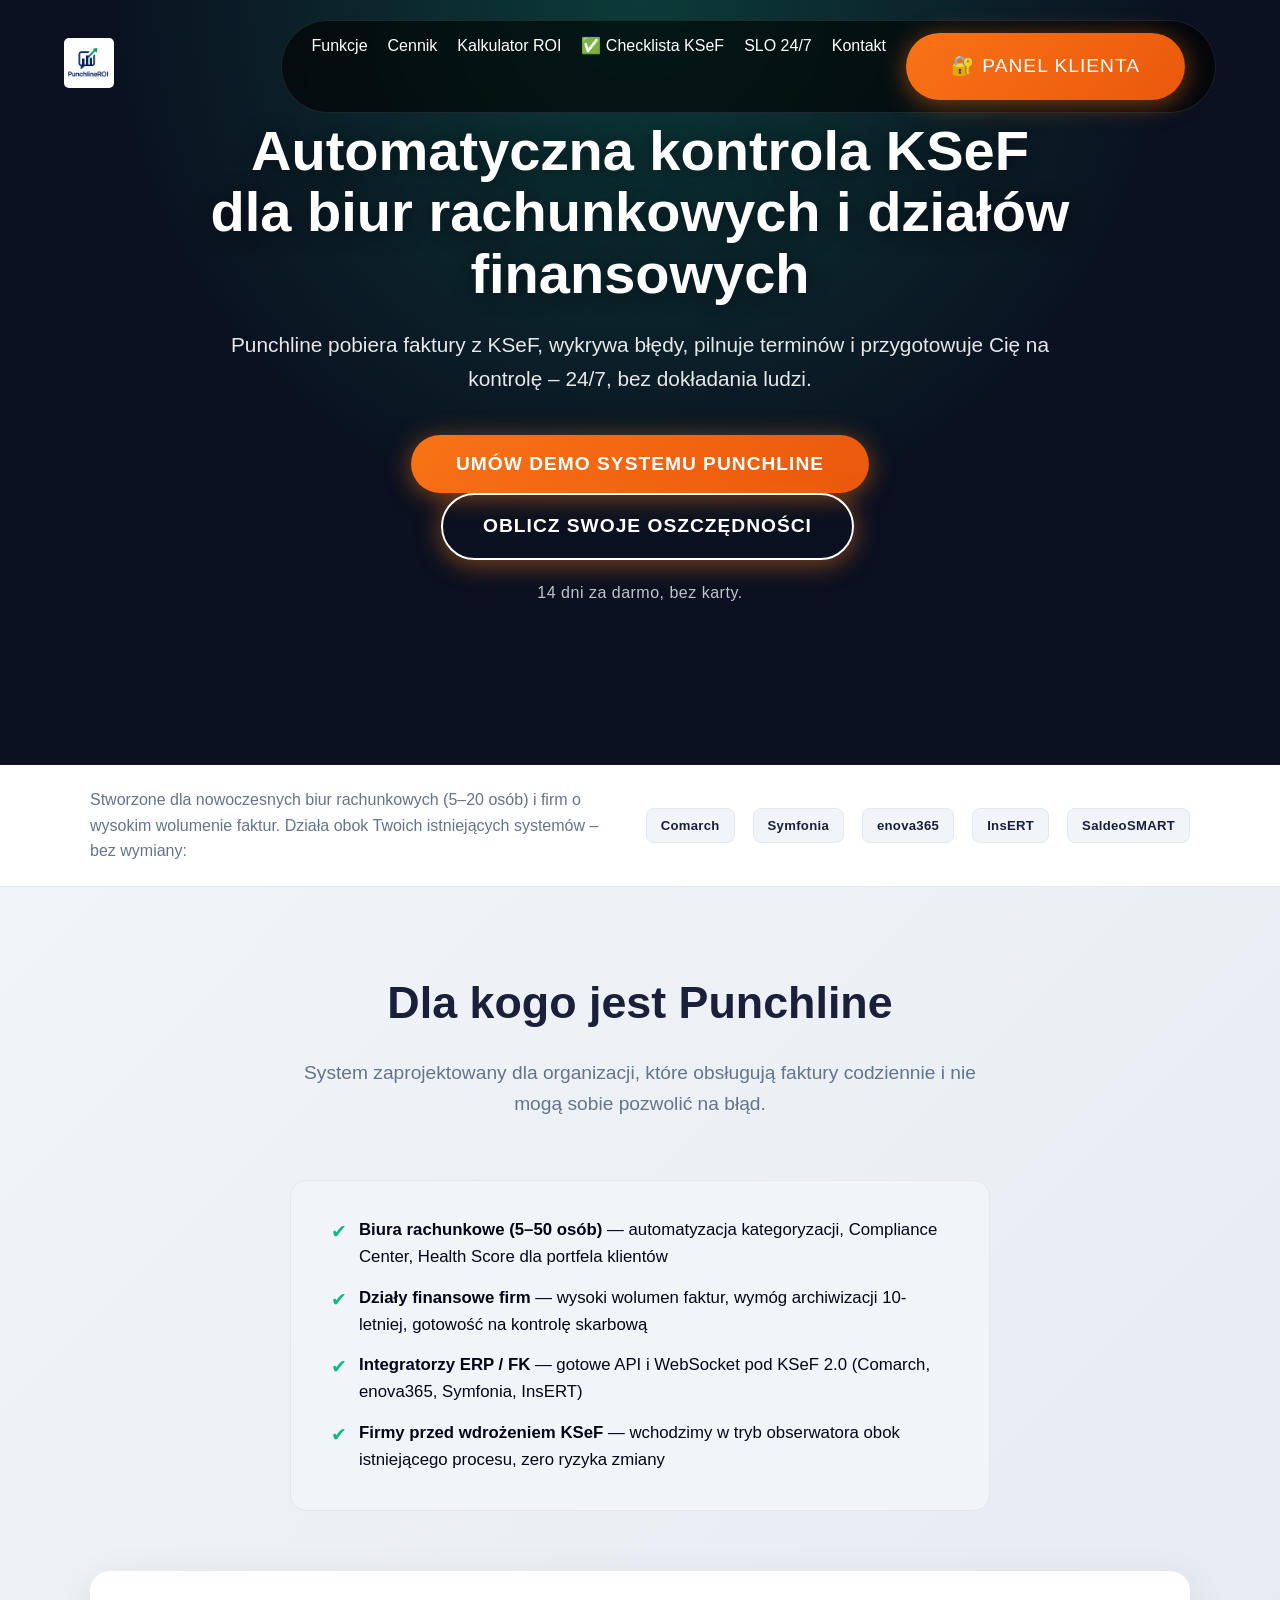
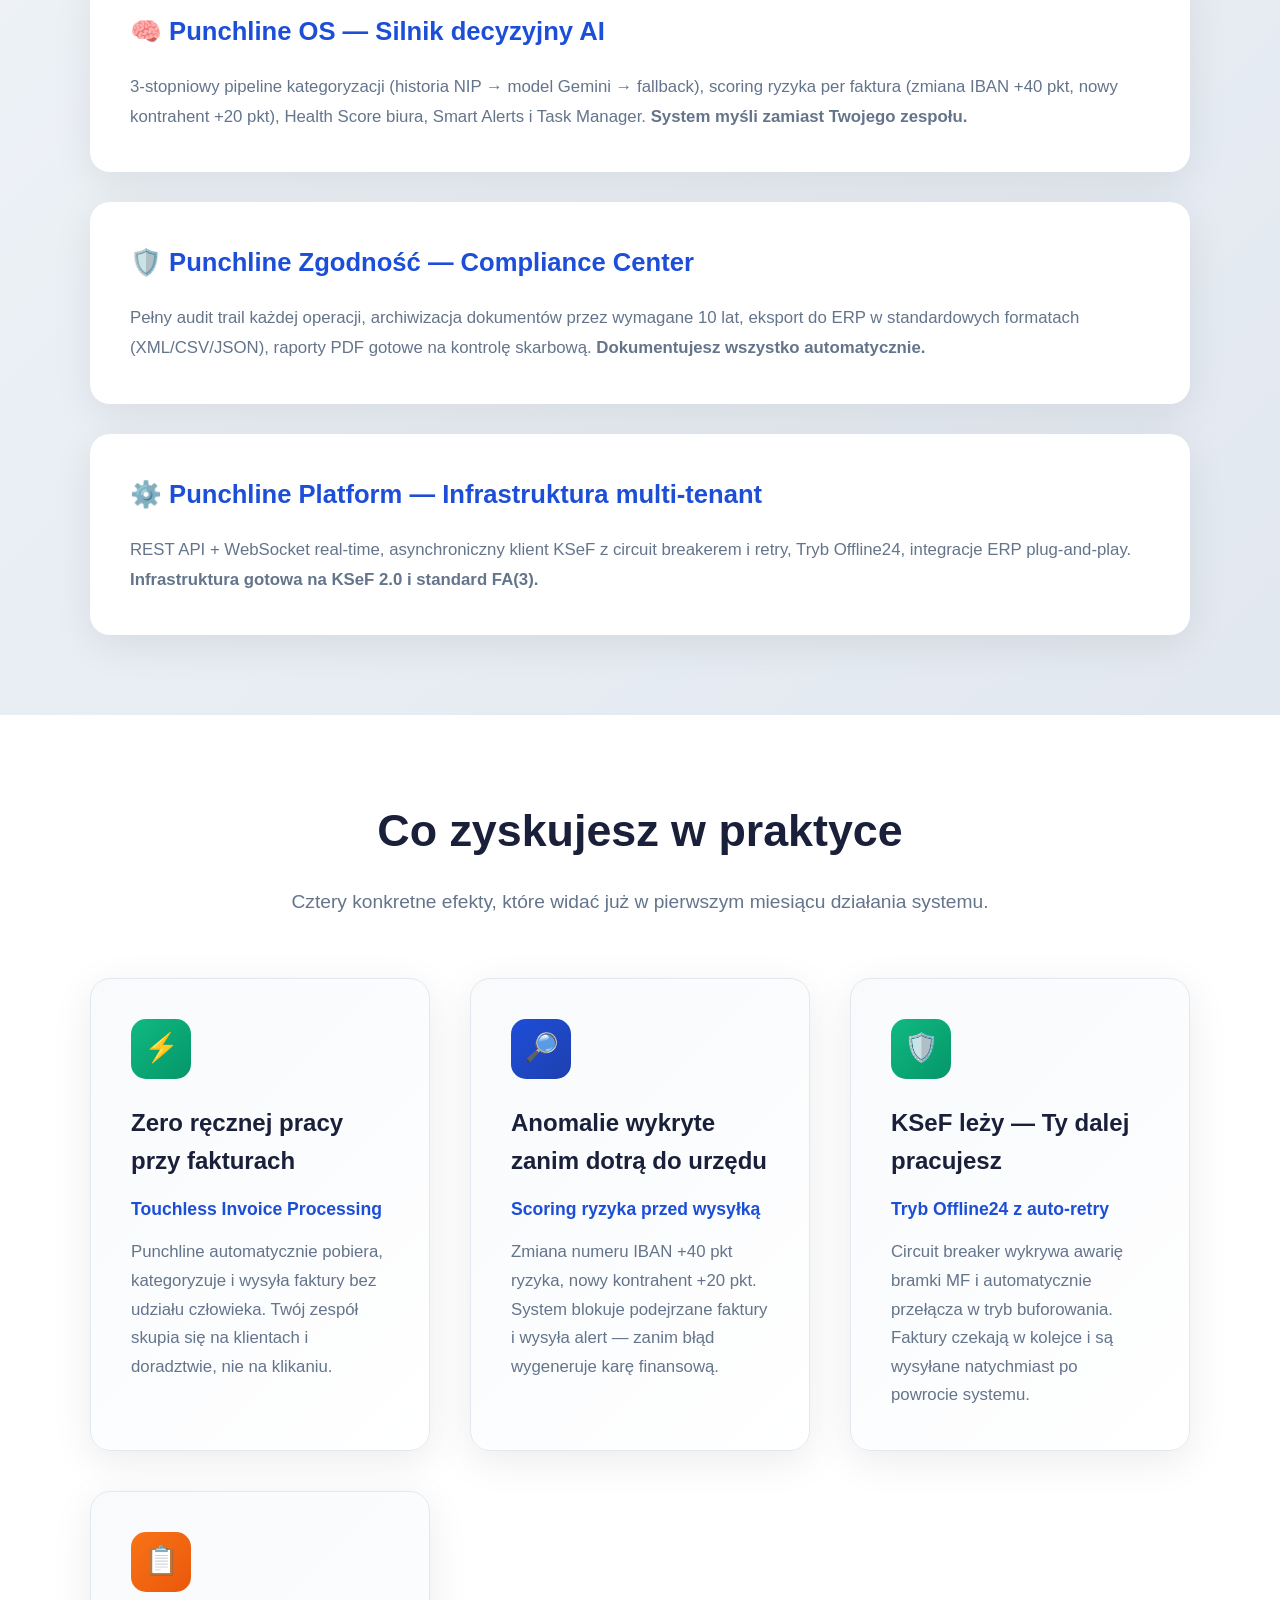
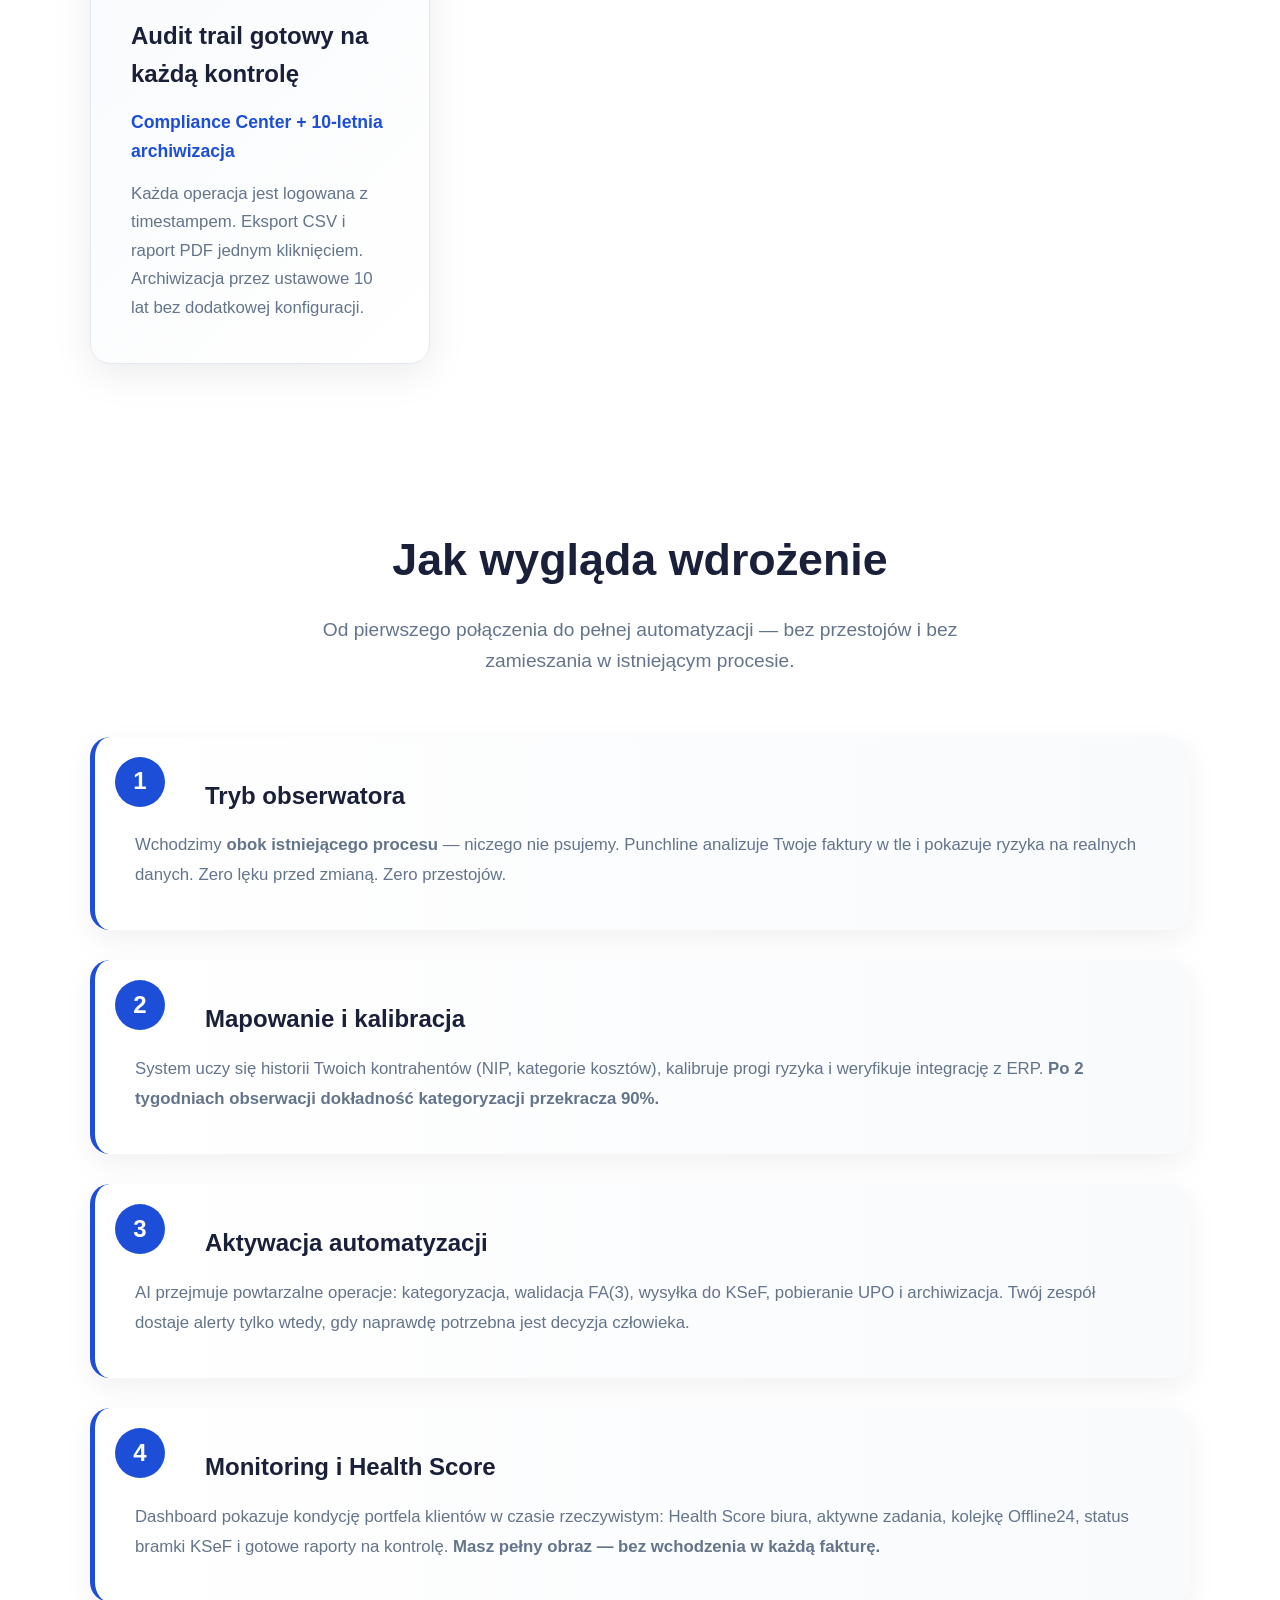
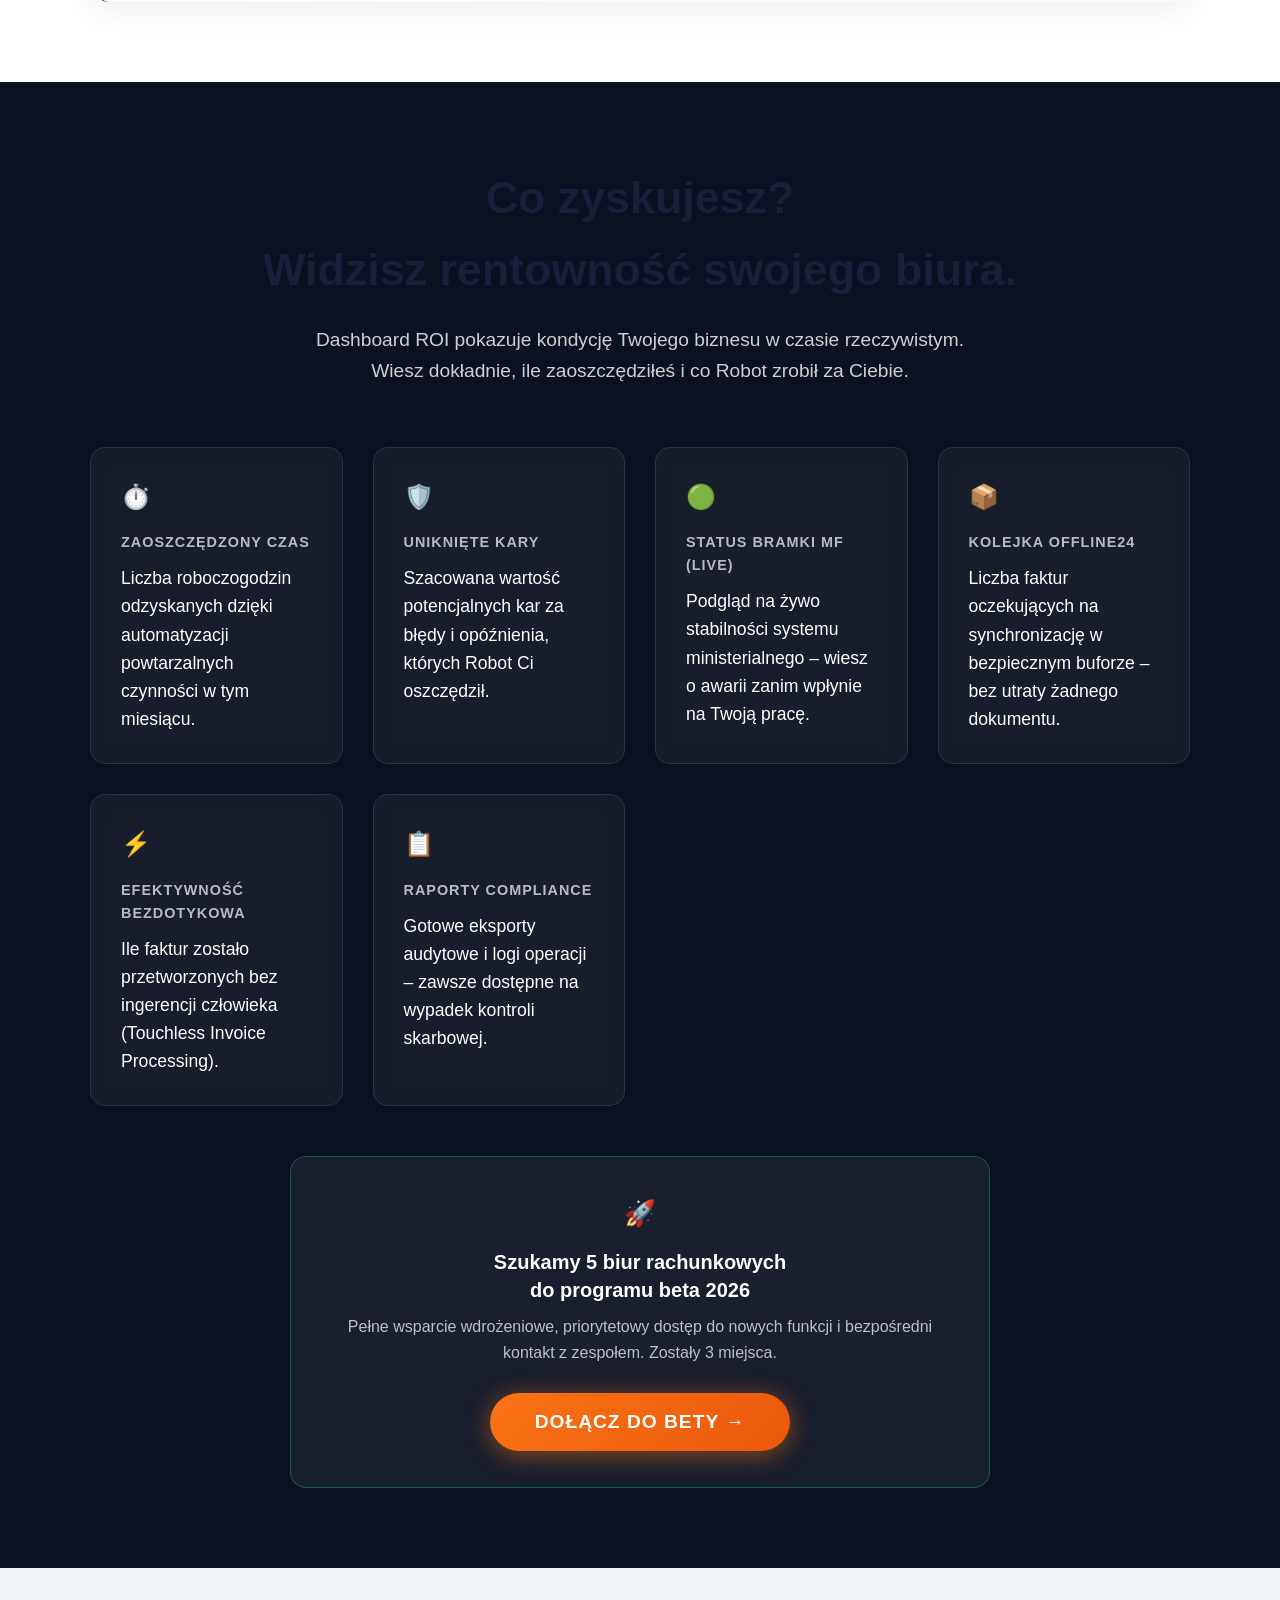
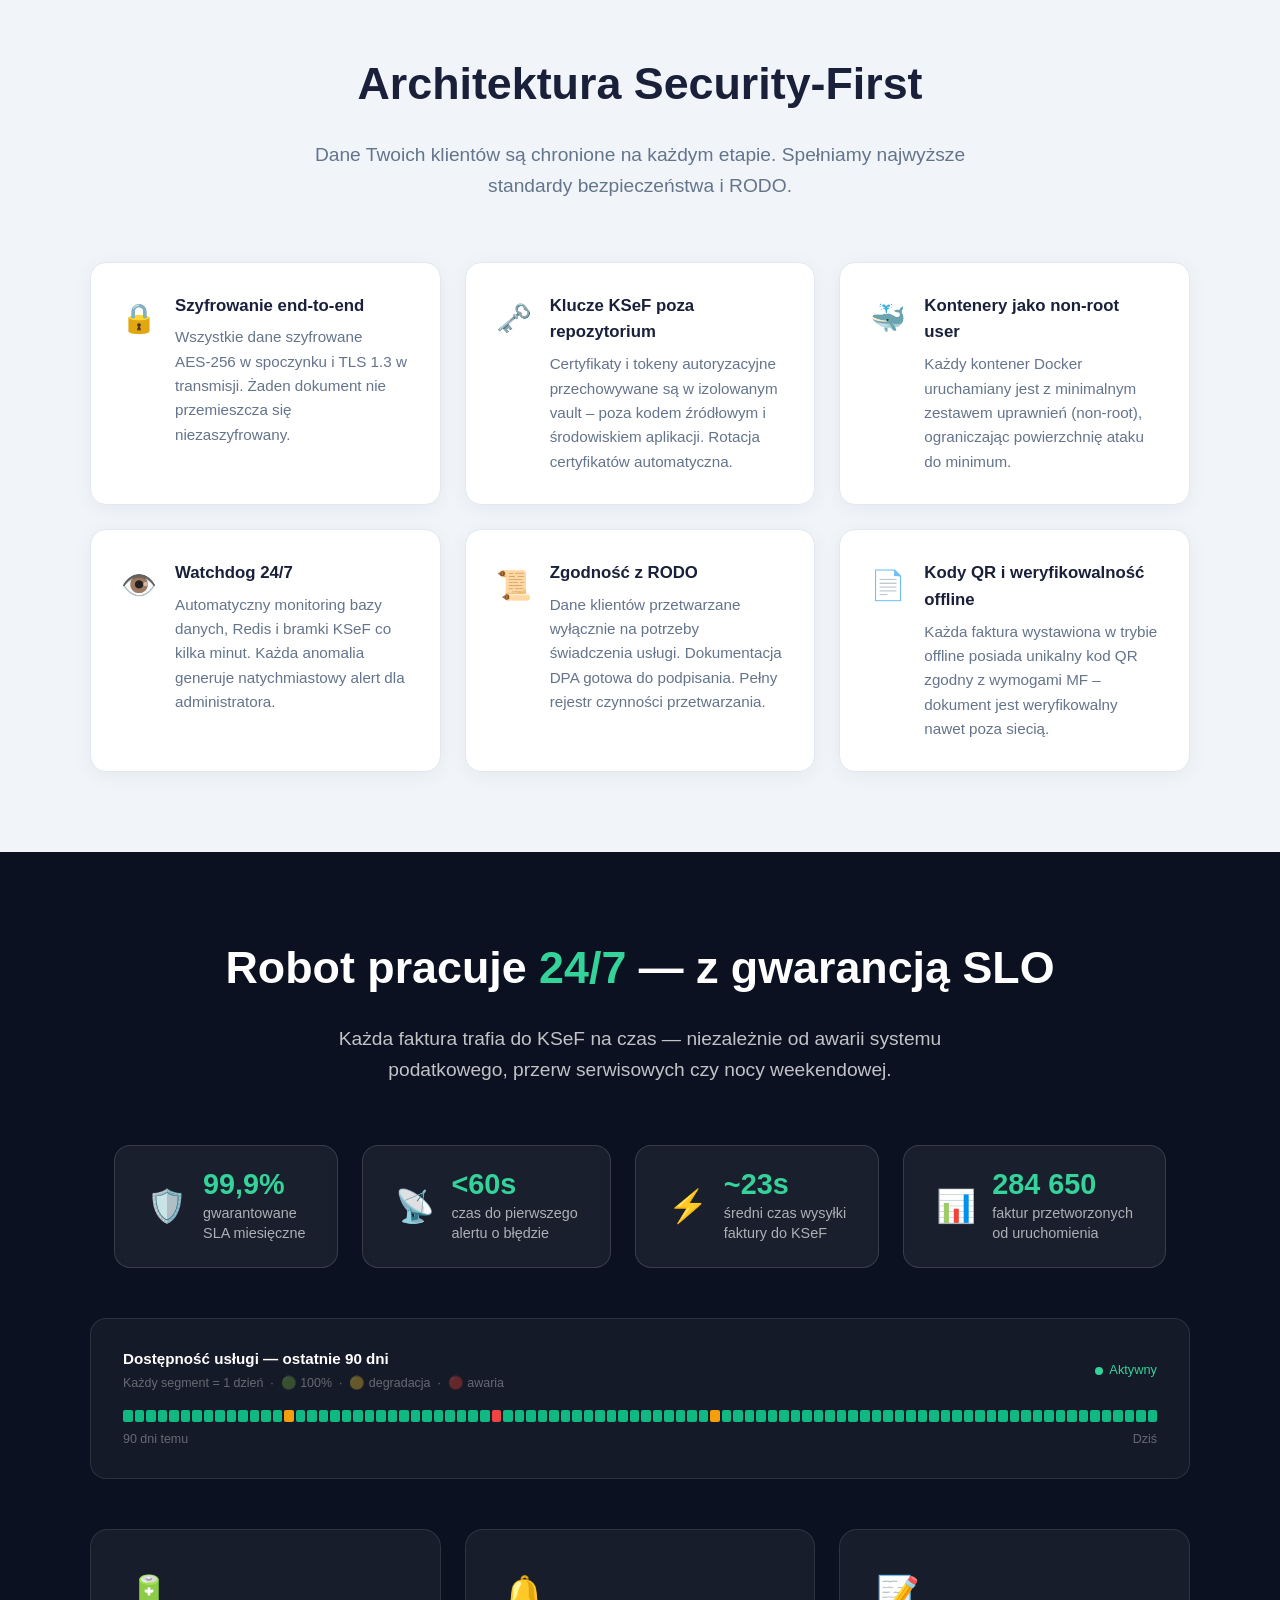
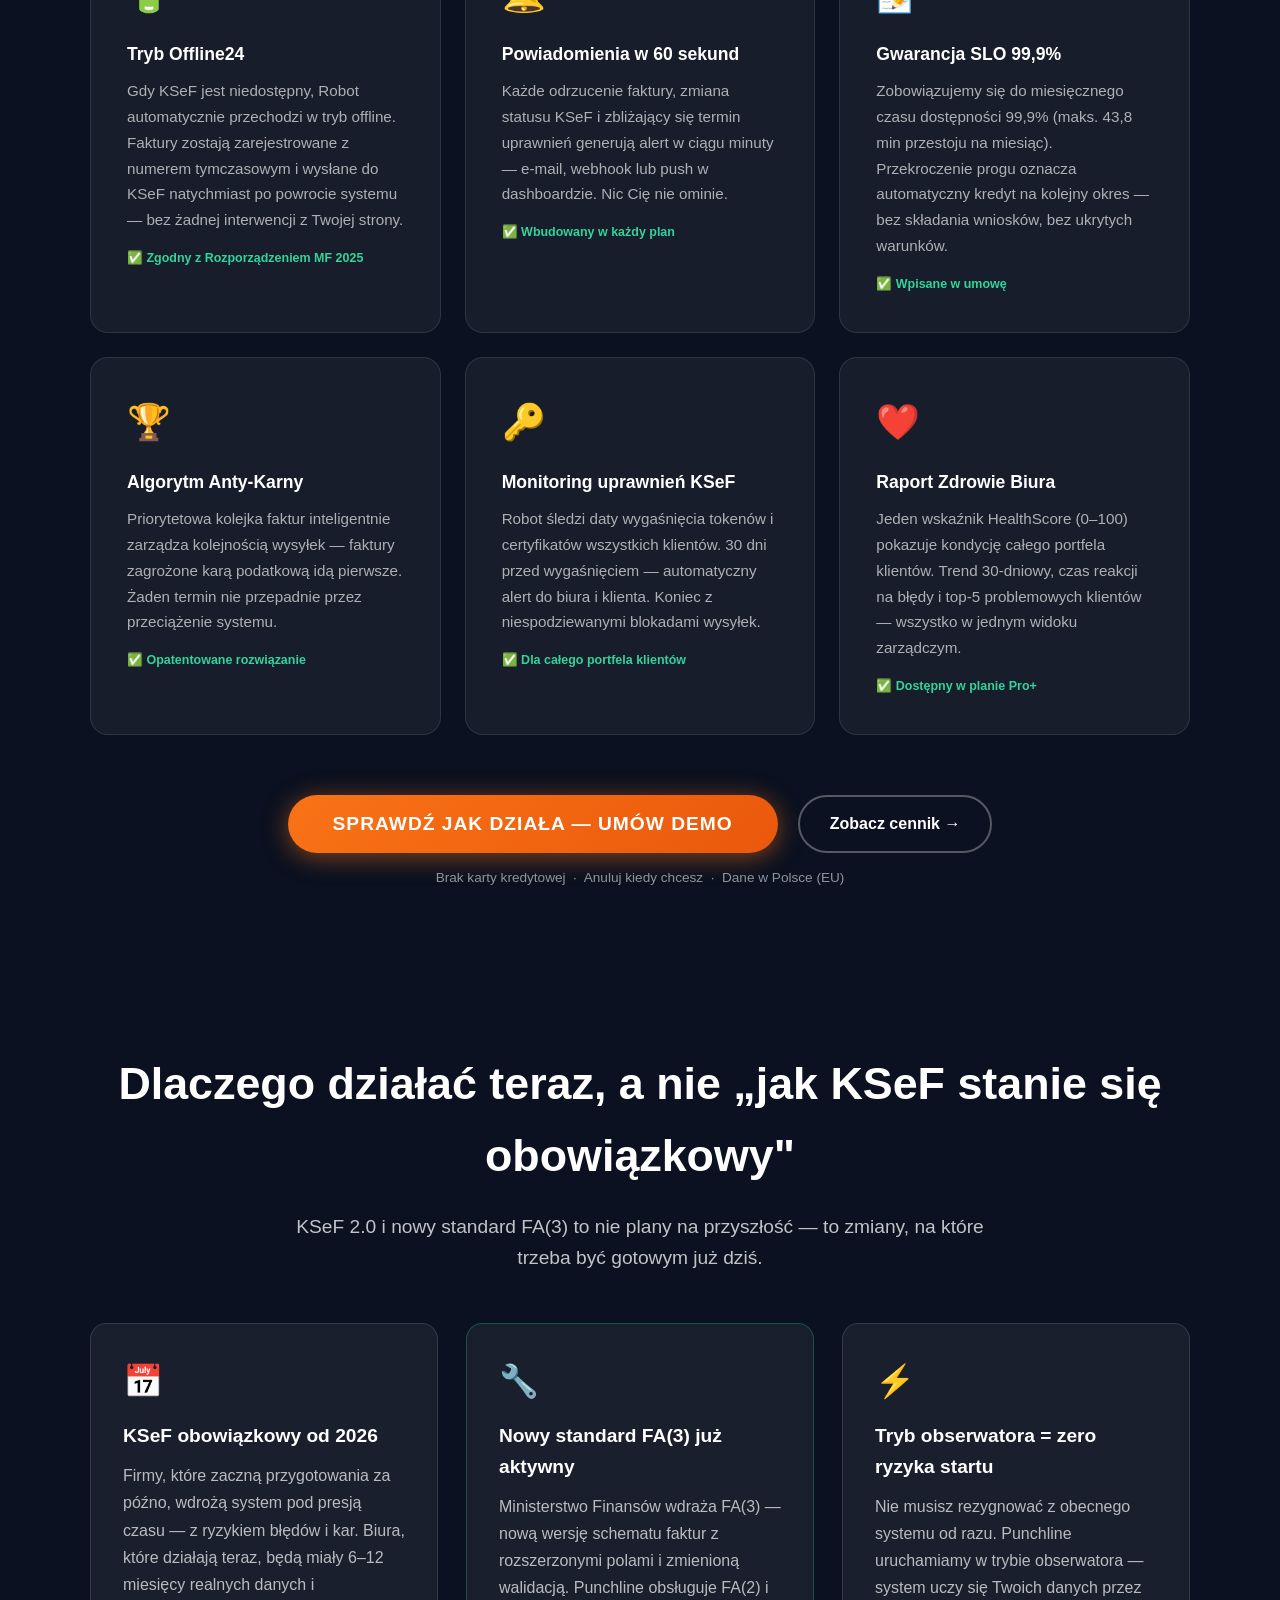
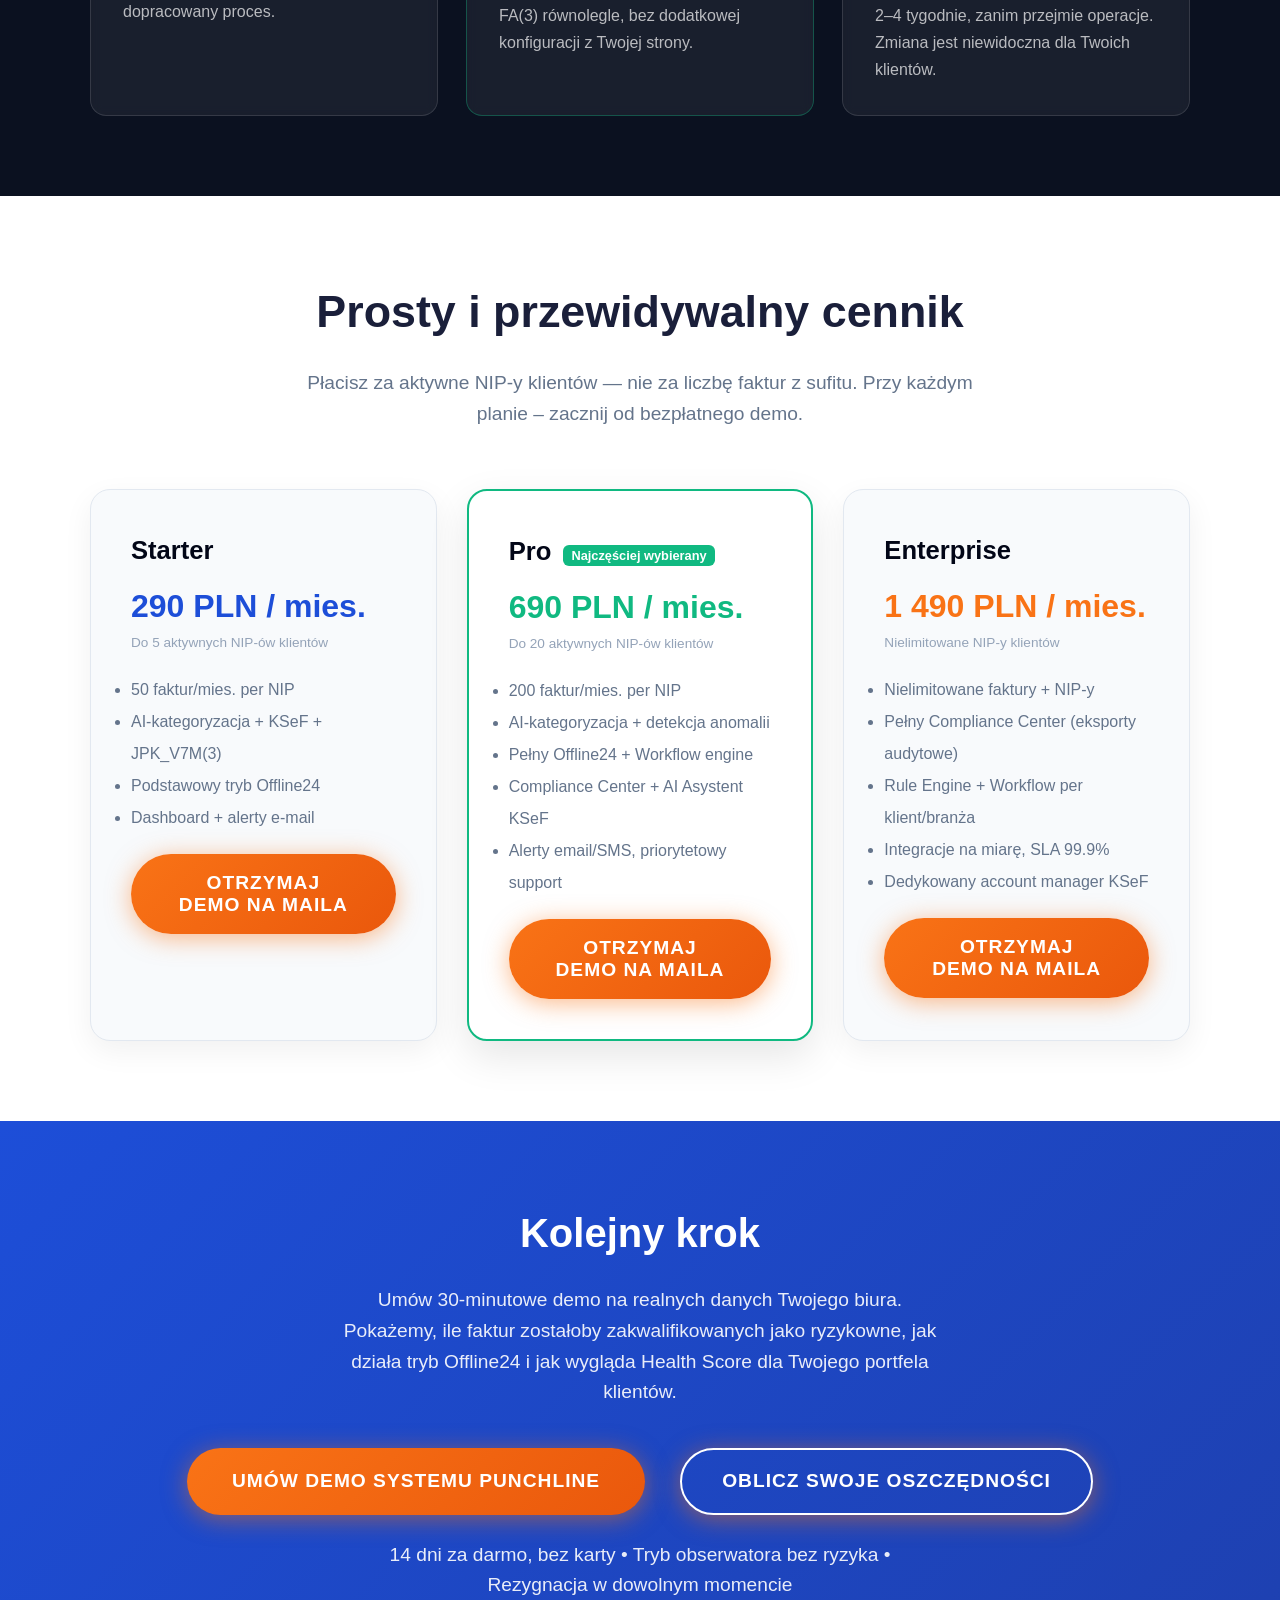
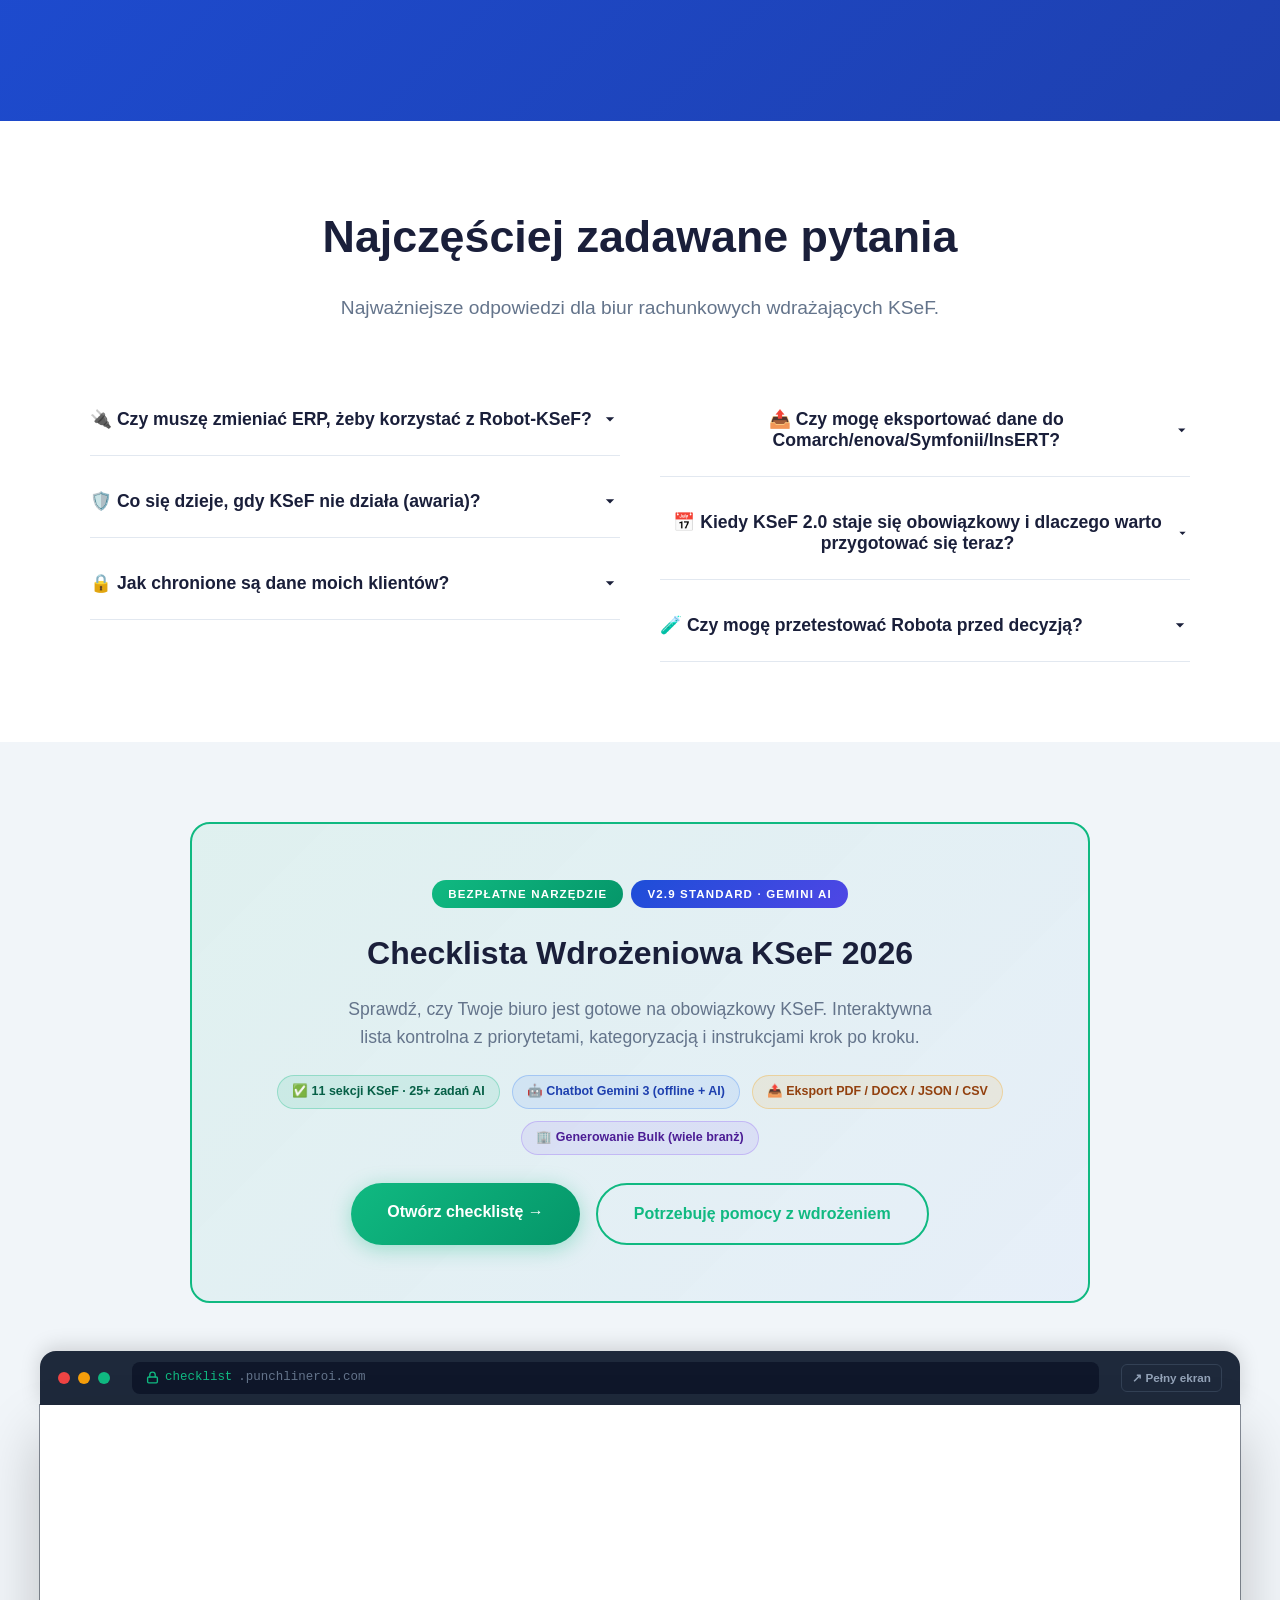
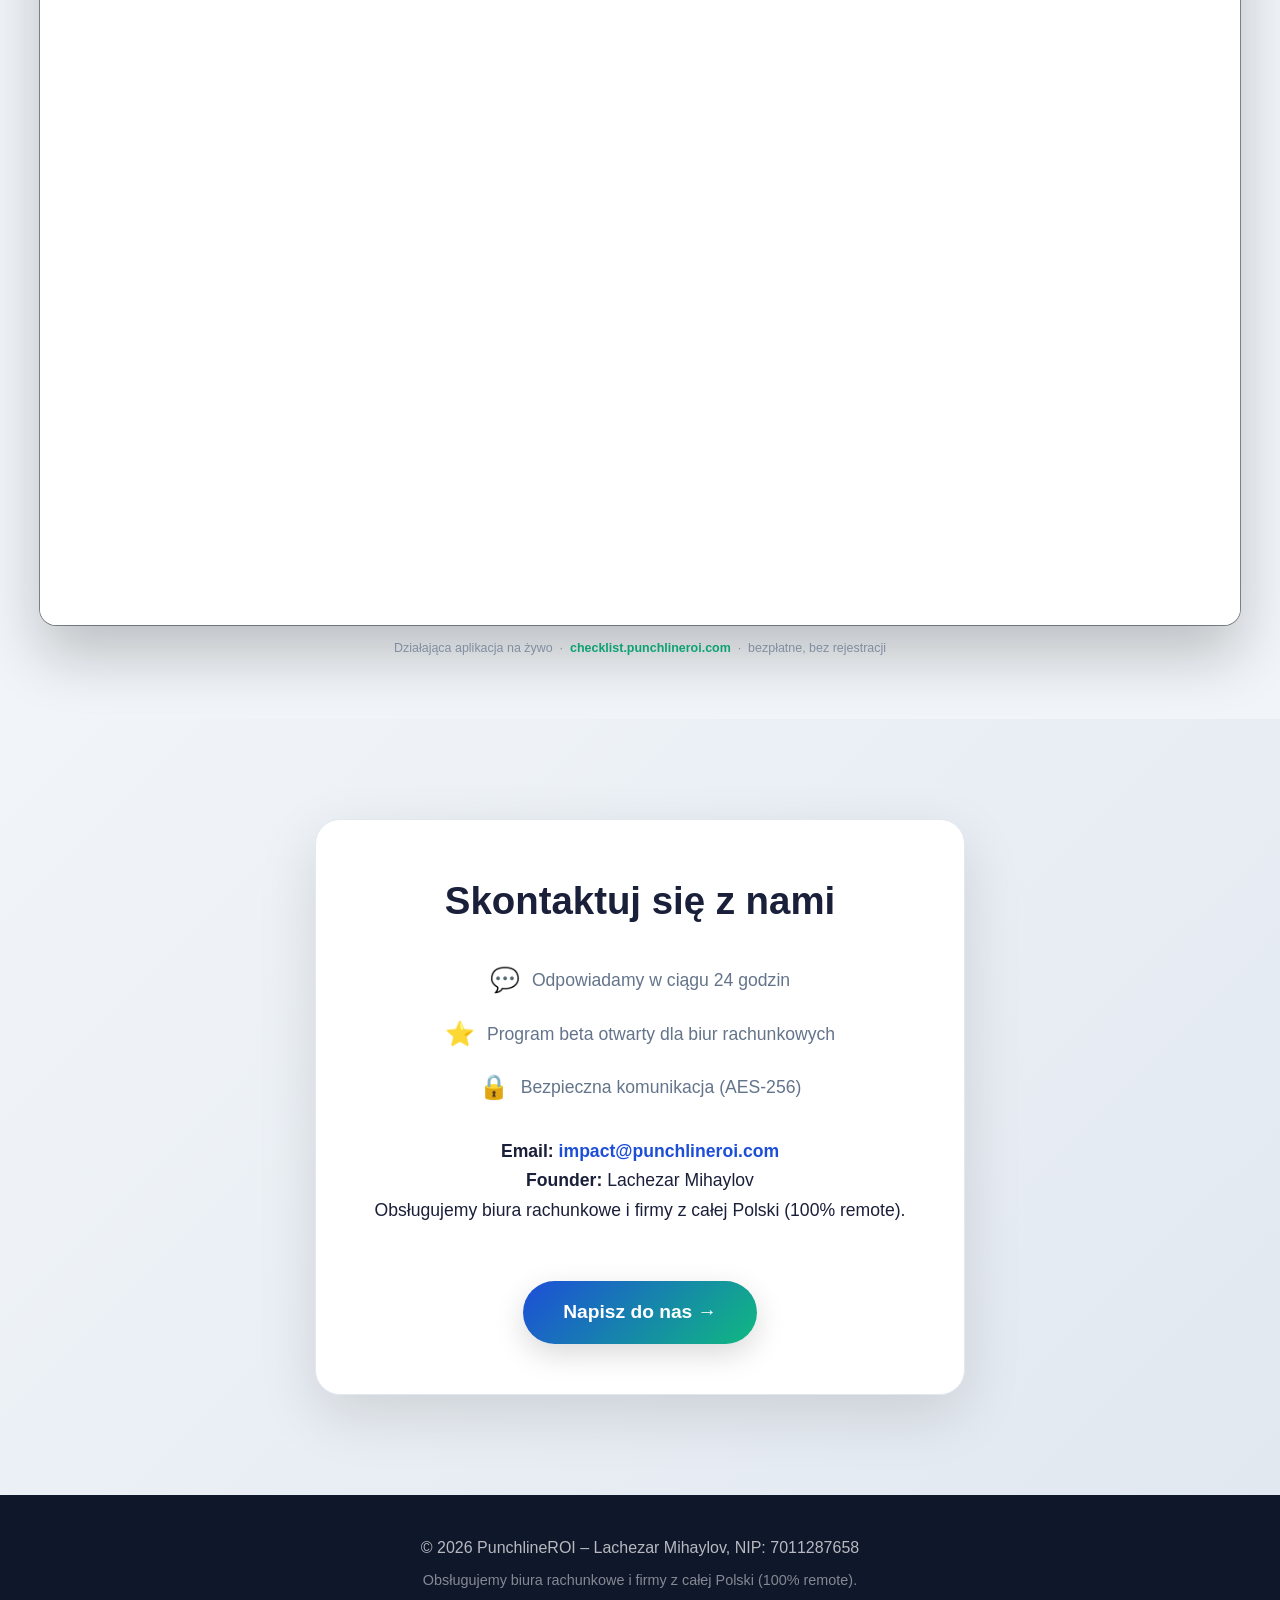
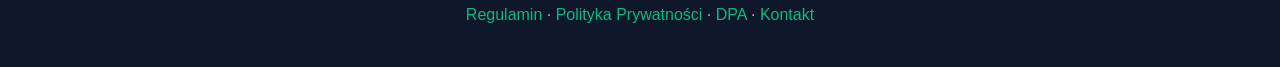
==== commit 3e437da5: "feat: branding tokens + UI system (light/dark, PunchlineROI)" ====
--- a/index.html
+++ b/index.html
@@ -1,4 +1,4 @@
-<!DOCTYPE html>
+﻿<!DOCTYPE html>
 <html lang="pl" data-theme="light">
 
 <head>
@@ -1478,6 +1478,8 @@
             .hamburger { display: flex; }
         }
     </style>
+    <link rel="stylesheet" href="/assets/css/tokens.css">
+    <link rel="stylesheet" href="/assets/css/ui.css">
 </head>
 
 <body>
@@ -1960,7 +1962,7 @@
         <div class="container">
             <div class="section-header animate-on-scroll">
                 <h2>Prosty i przewidywalny cennik</h2>
-                <p>Wybierz plan dopasowany do liczby faktur i wielkości Twojego biura. Przy każdym planie – zacznij od bezpłatnego demo.</p>
+                <p>Płacisz za aktywne NIP-y klientów — nie za liczbę faktur z sufitu. Przy każdym planie – zacznij od bezpłatnego demo.</p>
             </div>
 
             <div class="pricing-grid" style="
@@ -1979,12 +1981,13 @@
                     box-shadow:0 10px 30px rgba(0,0,0,0.06);
                 ">
                     <h3 style="font-size:1.6rem; margin-bottom:10px;">Starter</h3>
-                    <p class="price" style="font-size:2rem; font-weight:800; color:#1D4ED8;">199 PLN / mies.</p>
+                    <p class="price" style="font-size:2rem; font-weight:800; color:#1D4ED8;">290 PLN / mies.</p>
+                    <p style="font-size:0.85rem; color:#94a3b8; margin-bottom:12px;">Do 5 aktywnych NIP-ów klientów</p>
                     <ul style="margin:20px 0; color:#64748b; line-height:2;">
-                        <li>Podstawowa AI‑kategoryzacja faktur</li>
-                        <li>Wysyłka i odbiór faktur z KSeF</li>
+                        <li>50 faktur/mies. per NIP</li>
+                        <li>AI‑kategoryzacja + KSeF + JPK_V7M(3)</li>
                         <li>Podstawowy tryb Offline24</li>
-                        <li>Dashboard z podstawowymi statystykami</li>
+                        <li>Dashboard + alerty e-mail</li>
                     </ul>
                     <button class="cta-button" onclick="openModal('pricing_cta_starter')">Otrzymaj demo na maila</button>
                 </div>
@@ -2008,13 +2011,14 @@
                             margin-left:5px;
                         ">Najczęściej wybierany</span>
                     </h3>
-                    <p class="price" style="font-size:2rem; font-weight:800; color:#10B981;">490 PLN / mies.</p>
+                    <p class="price" style="font-size:2rem; font-weight:800; color:#10B981;">690 PLN / mies.</p>
+                    <p style="font-size:0.85rem; color:#94a3b8; margin-bottom:12px;">Do 20 aktywnych NIP-ów klientów</p>
                     <ul style="margin:20px 0; color:#64748b; line-height:2;">
+                        <li>200 faktur/mies. per NIP</li>
                         <li>AI‑kategoryzacja + detekcja anomalii</li>
-                        <li>Pełny tryb Offline24 + samonaprawa kolejek</li>
-                        <li>Compliance Center (logi, raporty błędów)</li>
-                        <li>Alerty email/SMS, asystent AI KSeF</li>
-                        <li>Wyższy limit faktur / wielu klientów</li>
+                        <li>Pełny Offline24 + Workflow engine</li>
+                        <li>Compliance Center + AI Asystent KSeF</li>
+                        <li>Alerty email/SMS, priorytetowy support</li>
                     </ul>
                     <button class="cta-button" onclick="openModal('pricing_cta_pro')">Otrzymaj demo na maila</button>
                 </div>
@@ -2028,13 +2032,14 @@
                     box-shadow:0 10px 30px rgba(0,0,0,0.06);
                 ">
                     <h3 style="font-size:1.6rem; margin-bottom:10px;">Enterprise</h3>
-                    <p class="price" style="font-size:2rem; font-weight:800; color:#F97316;">1 490+ PLN / mies.</p>
+                    <p class="price" style="font-size:2rem; font-weight:800; color:#F97316;">1 490 PLN / mies.</p>
+                    <p style="font-size:0.85rem; color:#94a3b8; margin-bottom:12px;">Nielimitowane NIP-y klientów</p>
                     <ul style="margin:20px 0; color:#64748b; line-height:2;">
+                        <li>Nielimitowane faktury + NIP-y</li>
                         <li>Pełny Compliance Center (eksporty audytowe)</li>
-                        <li>Rule Engine per klient / branża</li>
-                        <li>Nielimitowana liczba klientów (fair use)</li>
-                        <li>Integracje szyte na miarę</li>
-                        <li>SLA, priorytetowy support, account manager</li>
+                        <li>Rule Engine + Workflow per klient/branża</li>
+                        <li>Integracje na miarę, SLA 99.9%</li>
+                        <li>Dedykowany account manager KSeF</li>
                     </ul>
                     <button class="cta-button" onclick="openModal('pricing_cta_enterprise')">Otrzymaj demo na maila</button>
                 </div>
--- a/assets/css/tokens.css
+++ b/assets/css/tokens.css
@@ -0,0 +1,31 @@
+/* ================================
+   BRAND TOKENS — PUNCHLINE LANDING
+================================ */
+
+:root {
+  --brand-primary: #1E3A8A;
+  --brand-secondary: #16A34A;
+  --brand-accent: #F97316;
+
+  --bg-primary: #ffffff;
+  --bg-secondary: #f8fafc;
+  --bg-surface: #ffffff;
+
+  --text-primary: #020617;
+  --text-secondary: #334155;
+  --text-muted: #64748b;
+
+  --border-color: rgba(203,213,225,0.9);
+}
+
+body.dark {
+  --bg-primary: #020617;
+  --bg-secondary: #0f172a;
+  --bg-surface: #1e293b;
+
+  --text-primary: #f8fafc;
+  --text-secondary: #cbd5e1;
+  --text-muted: #94a3b8;
+
+  --border-color: rgba(51,65,85,0.6);
+}
--- a/assets/css/ui.css
+++ b/assets/css/ui.css
@@ -0,0 +1,51 @@
+/* ================================
+   LANDING UI SYSTEM
+================================ */
+
+body {
+  background: var(--bg-primary);
+  color: var(--text-primary);
+}
+
+.section {
+  padding: 4rem 1.5rem;
+}
+
+.surface {
+  background: var(--bg-surface);
+  border: 1px solid var(--border-color);
+  border-radius: 14px;
+}
+
+.card {
+  background: var(--bg-surface);
+  border: 1px solid var(--border-color);
+  border-radius: 16px;
+  padding: 2rem;
+}
+
+.heading {
+  color: var(--text-primary);
+  font-weight: 700;
+}
+
+.muted {
+  color: var(--text-muted);
+}
+
+.cta {
+  background: linear-gradient(
+    135deg,
+    var(--brand-primary),
+    var(--brand-secondary)
+  );
+  color: #ffffff;
+  border-radius: 9999px;
+  padding: 0.75rem 1.75rem;
+  font-weight: 600;
+  display: inline-block;
+}
+
+.cta:hover {
+  opacity: 0.9;
+}
